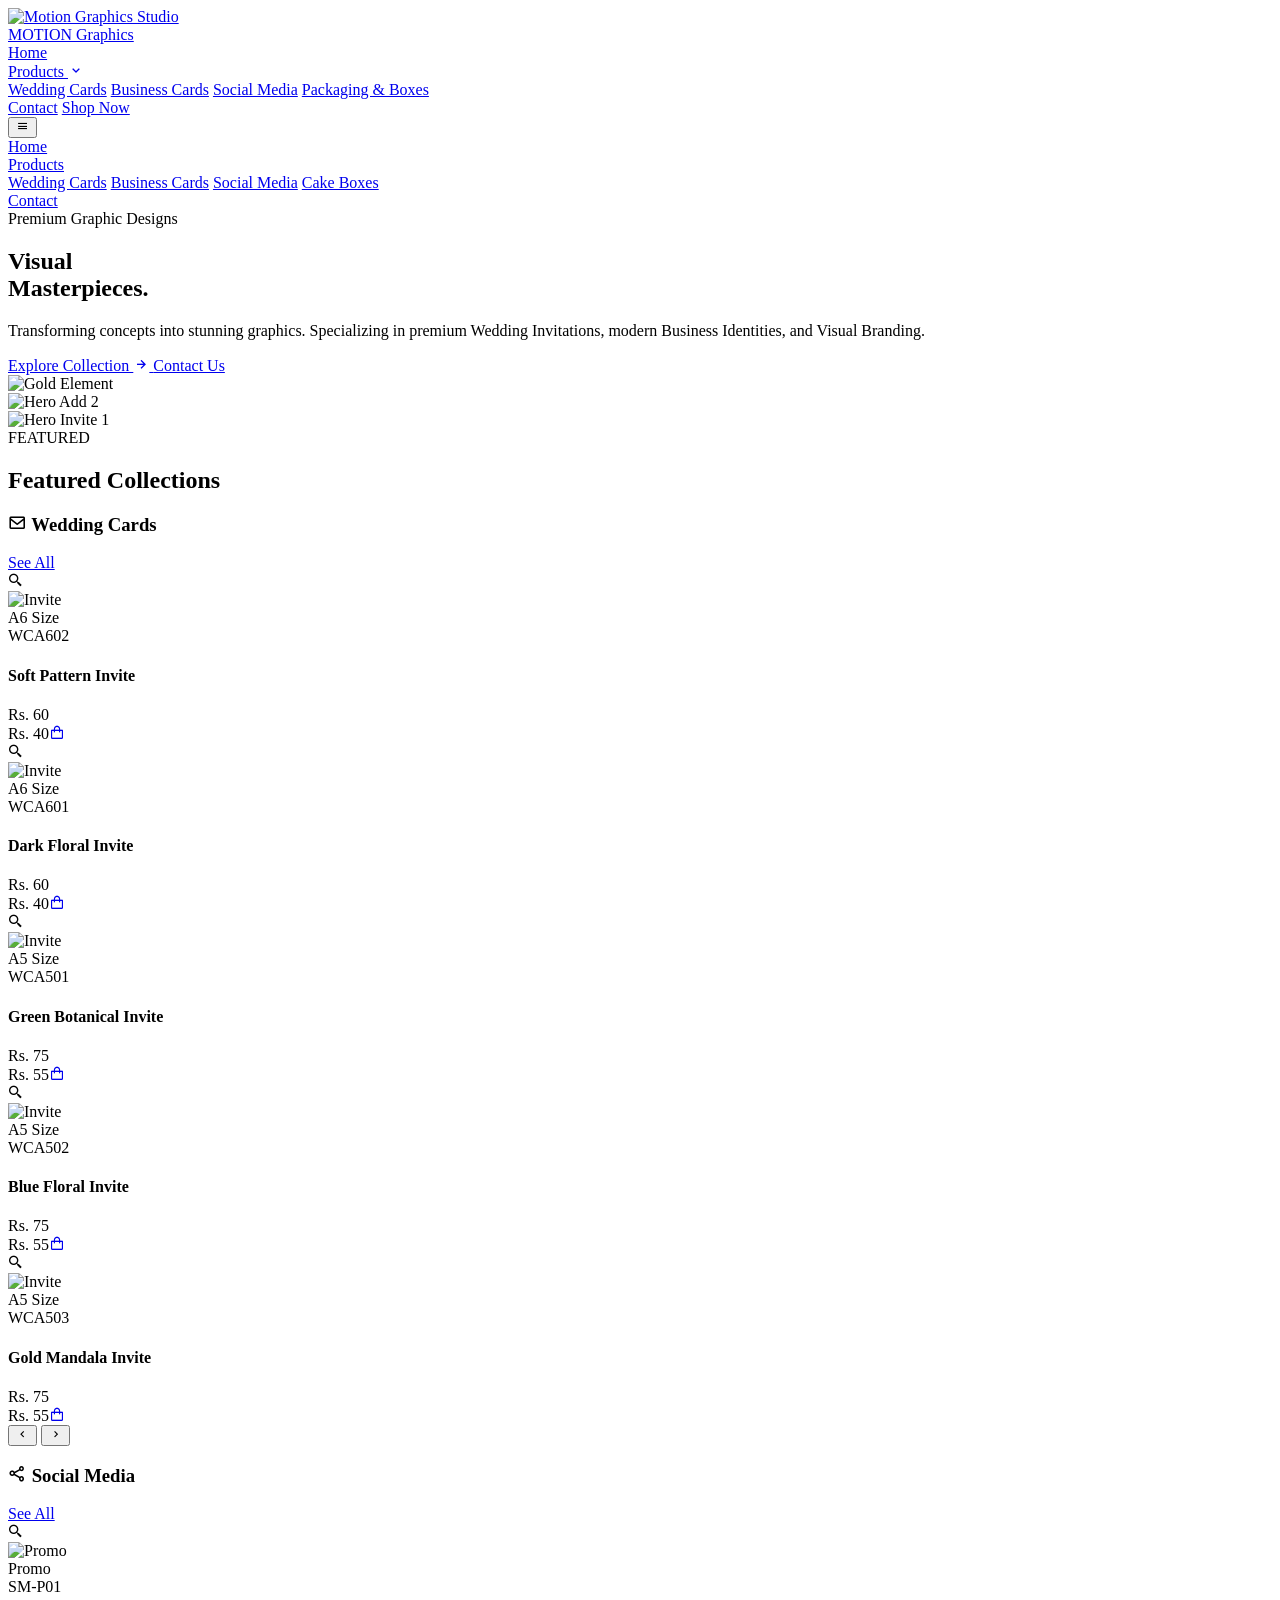
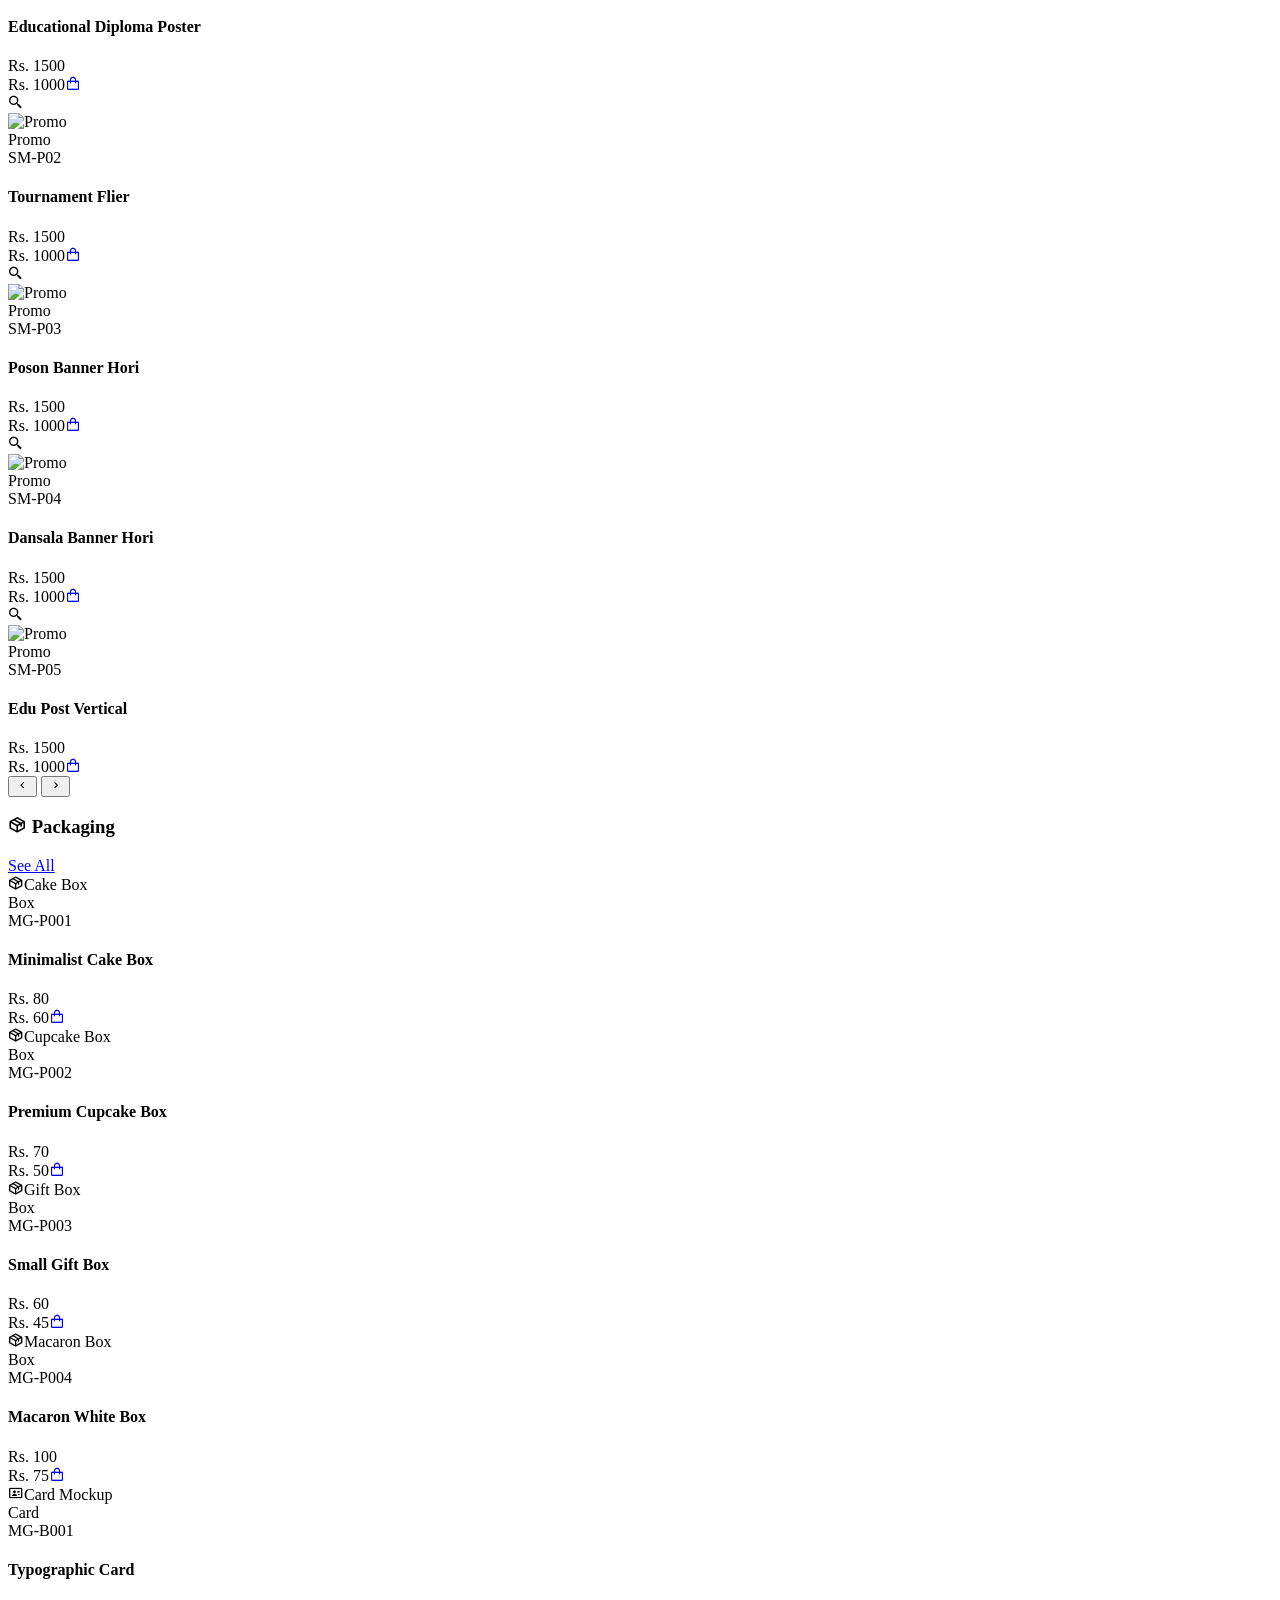
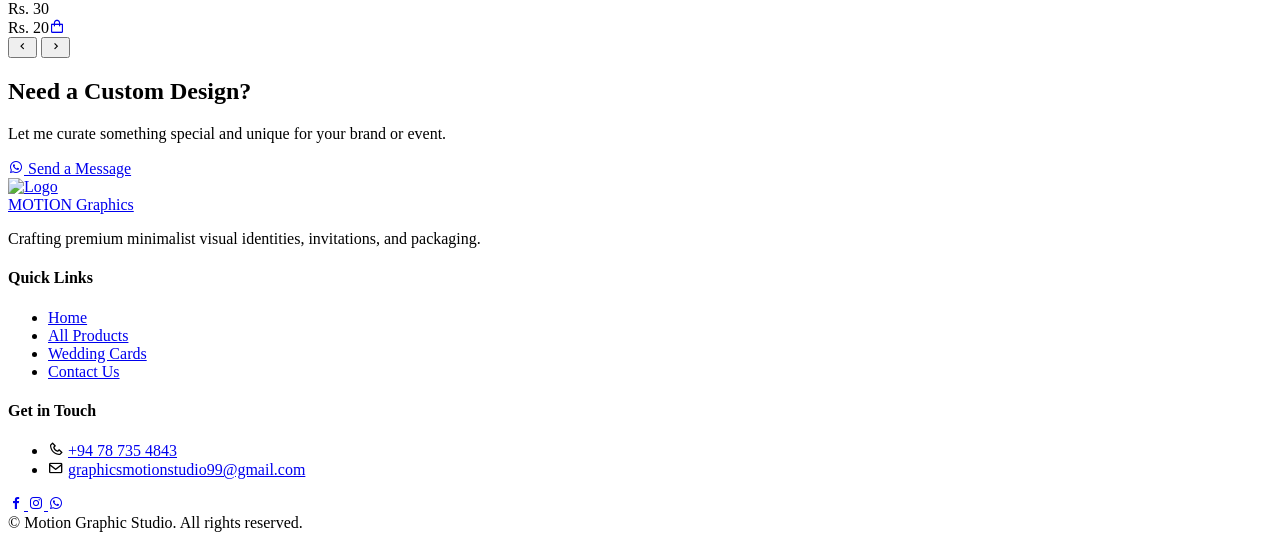
==== index.html @ 63d10a30 "Add files via upload" ====
<!DOCTYPE html>
<html lang="en">

<head>
    <meta charset="UTF-8">
    <meta name="viewport" content="width=device-width, initial-scale=1.0">
    <title>Motion Graphic Studio | Minimalist Design Portfolio</title>
    <meta name="description" content="Minimalist Graphic Design Portfolio featuring Wedding Invitations & Products.">

    <!-- Tailwind CSS -->
    <script src="https://cdn.tailwindcss.com"></script>

    <!-- Boxicons for modern icons -->
    <link href='https://unpkg.com/boxicons@2.1.4/css/boxicons.min.css' rel='stylesheet'>

    <!-- Custom CSS -->
    <link rel="stylesheet" href="assets/css/style.css">

    <!-- Tailwind Config Customization -->
    <script>
        tailwind.config = {
            theme: {
                extend: {
                    colors: {
                        brand: {
                            accent: '#7dd329',
                            dark: '#0f172a',
                        }
                    }
                }
            }
        }
    </script>
</head>

<body
    class="bg-gradient-to-br from-blue-50/50 via-slate-50 to-indigo-100/40 flex flex-col min-h-screen relative overflow-x-hidden">
    <!-- Soft Background Overlay -->
    <div class="fixed inset-0 bg-soft-gradient -z-10 w-full h-full pointer-events-none"></div>

    <!-- Navigation -->
    <nav id="main-nav"
        class="fixed w-full top-0 z-50 transition-all duration-300 bg-transparent py-4 text-slate-900 border-b border-transparent">
        <div class="max-w-7xl mx-auto px-4 sm:px-6 lg:px-8">
            <div class="flex justify-between items-center h-16">
                <!-- Logo -->
                <div class="flex-shrink-0 flex items-center">
                    <a href="index.html" class="flex items-center gap-3">
                        <img src="assets/img/logo.png" alt="Motion Graphics Studio" class="h-12 object-contain">
                        <div class="flex flex-col">
                            <span
                                class="font-['Playfair_Display'] font-black italic text-[22px] leading-none tracking-wide text-slate-900">MOTION</span>
                            <span
                                class="font-sans text-[10px] text-brand-accent font-bold tracking-[0.3em] uppercase mt-[4px]">Graphics</span>
                        </div>
                    </a>
                </div>

                <!-- Desktop Menu -->
                <div class="hidden md:flex space-x-10 items-center h-full">
                    <a href="index.html"
                        class="text-brand-accent font-medium pb-1 border-b-2 border-brand-accent h-full flex items-center">Home</a>

                    <!-- Dropdown Nav -->
                    <div class="nav-item group relative h-full flex items-center cursor-pointer">
                        <a href="products.html"
                            class="text-slate-600 hover:text-brand-accent transition-colors flex items-center gap-1 font-medium">
                            Products <i class='bx bx-chevron-down text-lg'></i>
                        </a>
                        <div
                            class="dropdown-menu absolute top-full mt-0 left-0 w-56 bg-white rounded-xl shadow-xl border border-slate-100 flex flex-col p-2 z-[60]">
                            <a href="products.html?filter=wedding"
                                class="px-4 py-2.5 text-sm text-slate-600 hover:bg-slate-50 hover:text-brand-accent rounded-lg transition-colors font-medium">Wedding
                                Cards</a>
                            <a href="products.html?filter=business"
                                class="px-4 py-2.5 text-sm text-slate-600 hover:bg-slate-50 hover:text-brand-accent rounded-lg transition-colors font-medium">Business
                                Cards</a>
                            <a href="products.html?filter=social"
                                class="px-4 py-2.5 text-sm text-slate-600 hover:bg-slate-50 hover:text-brand-accent rounded-lg transition-colors font-medium">Social
                                Media</a>
                            <a href="products.html?filter=packaging"
                                class="px-4 py-2.5 text-sm text-slate-600 hover:bg-slate-50 hover:text-brand-accent rounded-lg transition-colors font-medium">Packaging
                                & Boxes</a>
                        </div>
                    </div>

                    <a href="contact.html"
                        class="text-slate-600 hover:text-brand-accent transition-colors font-medium">Contact</a>
                    <a href="products.html"
                        class="btn-primary px-6 py-2 rounded-full font-bold text-sm shadow-sm text-white border border-brand-accent hover:border-transparent">
                        Shop Now
                    </a>
                </div>

                <!-- Mobile Menu Button -->
                <div class="md:hidden flex items-center">
                    <button id="mobile-menu-btn" class="text-slate-800 focus:outline-none p-2">
                        <i class='bx bx-menu text-3xl'></i>
                    </button>
                </div>
            </div>
        </div>

        <!-- Mobile Menu Panel -->
        <div id="mobile-menu"
            class="hidden md:hidden bg-white border-b border-slate-100 absolute w-full left-0 z-40 shadow-lg mt-2">
            <div class="px-4 py-6 space-y-4 text-center">
                <a href="index.html" class="block text-brand-accent font-medium text-lg">Home</a>
                <div class="text-center">
                    <a href="products.html"
                        class="block text-slate-600 hover:text-brand-accent text-lg transition-colors mb-2 font-medium">Products</a>
                    <div class="flex flex-col bg-slate-50 py-2 rounded-lg border border-slate-100">
                        <a href="products.html?filter=wedding"
                            class="py-2 text-slate-500 hover:text-brand-accent text-sm">Wedding Cards</a>
                        <a href="products.html?filter=business"
                            class="py-2 text-slate-500 hover:text-brand-accent text-sm">Business Cards</a>
                        <a href="products.html?filter=social"
                            class="py-2 text-slate-500 hover:text-brand-accent text-sm">Social Media</a>
                        <a href="products.html?filter=packaging"
                            class="py-2 text-slate-500 hover:text-brand-accent text-sm">Cake Boxes</a>
                    </div>
                </div>
                <a href="contact.html"
                    class="block text-slate-600 hover:text-brand-accent text-lg transition-colors font-medium">Contact</a>
            </div>
        </div>
    </nav>

    <!-- Hero Section -->
    <section class="pt-32 pb-24 relative overflow-hidden flex-grow">
        <div class="max-w-7xl mx-auto px-4 sm:px-6 lg:px-8">
            <div class="grid lg:grid-cols-2 gap-16 items-center">
                <!-- Text Content -->
                <div class="text-center lg:text-left z-10 pt-10">
                    <div
                        class="inline-flex items-center gap-2 px-4 py-2 rounded-full bg-white border border-slate-200 text-sm font-medium text-slate-600 mb-8 shadow-sm">
                        <span class="w-2 h-2 rounded-full bg-brand-accent animate-pulse"></span>
                        Premium Graphic Designs
                    </div>
                    <h1
                        class="font-['Playfair_Display'] text-5xl md:text-6xl lg:text-7xl font-black italic tracking-tight mb-6 leading-tight text-slate-900">
                        Visual <br>
                        <span
                            class="text-brand-accent not-italic font-sans font-black tracking-normal">Masterpieces.</span>
                    </h1>
                    <p class="text-lg text-slate-500 mb-10 max-w-lg mx-auto lg:mx-0 leading-relaxed font-medium">
                        Transforming concepts into stunning graphics. Specializing in premium Wedding Invitations,
                        modern Business Identities, and Visual Branding.
                    </p>
                    <div class="flex flex-col sm:flex-row gap-4 justify-center lg:justify-start">
                        <a href="products.html"
                            class="btn-primary px-8 py-4 rounded-full font-bold flex items-center justify-center gap-2 shadow-lg z-20">
                            Explore Collection <i class='bx bx-right-arrow-alt text-xl'></i>
                        </a>
                        <a href="contact.html"
                            class="px-8 py-4 rounded-full bg-white border border-slate-200 text-slate-700 font-bold hover:bg-slate-50 transition-all flex items-center justify-center gap-2 text-sm shadow-sm z-20">
                            Contact Us
                        </a>
                    </div>
                </div>

                <!-- Hero Image Layout (Sleek Red-Forward Floating Style) -->
                <div
                    class="relative w-full aspect-square md:aspect-video lg:aspect-square flex items-center justify-center z-0 perspective-1000">

                    <!-- Floating Image Background 1 -->
                    <div
                        class="absolute left-0 bottom-10 w-2/5 md:w-[45%] z-10 transition-transform duration-700 hover:-translate-x-4 hover:scale-105 group/hero shadow-xl rounded-2xl transform object-contain rotate-[-5deg]">
                        <img src="assets/img/hero-3.png" alt="Gold Element"
                            class="w-full h-auto object-contain rounded-2xl opacity-90 border-4 border-white">
                    </div>

                    <!-- Floating Image Background 2 -->
                    <div
                        class="absolute right-0 top-10 w-[45%] z-20 transition-transform duration-700 hover:translate-x-4 hover:scale-105 group/hero shadow-2xl rounded-2xl transform object-contain rotate-[5deg]">
                        <img src="assets/img/hero-2.png" alt="Hero Add 2"
                            class="w-full h-auto object-contain rounded-2xl opacity-95 border-4 border-white">
                    </div>

                    <!-- Floating OVERLAY (The Red Card) -->
                    <div
                        class="absolute right-[15%] bottom-[15%] w-[60%] sm:w-[50%] md:w-[55%] z-30 transition-transform duration-700 hover:-translate-y-6 hover:scale-110 group/hero shadow-2xl rounded-3xl transform object-contain">
                        <img src="assets/img/hero-1.png" alt="Hero Invite 1"
                            class="w-full h-auto object-contain drop-shadow-[0_30px_50px_rgba(0,0,0,0.3)] rounded-3xl border border-white">
                        <div
                            class="absolute -top-4 -right-4 bg-brand-accent text-white font-black text-xs px-3 py-1 rounded-full shadow-lg transform rotate-12">
                            FEATURED</div>
                    </div>

                </div>
            </div>
        </div>
    </section>

    <!-- Categories Header -->
    <section class="pt-24 pb-4 bg-white/70 backdrop-blur-md border-t border-slate-100 relative z-10">
        <div class="max-w-7xl mx-auto px-4 sm:px-6 lg:px-8 text-center">
            <h2 class="text-3xl md:text-4xl font-bold mb-4 font-['Playfair_Display'] italic text-slate-900">Featured
                Collections</h2>
            <div class="w-16 h-1 bg-brand-accent mx-auto mb-4 rounded-full"></div>
        </div>
    </section>

    <!-- Category 1: Wedding Cards -->
    <section class="py-6 bg-white/70 relative z-10">
        <div class="max-w-[100rem] mx-auto px-4 sm:px-6 lg:px-8">
            <div class="flex items-center justify-between mb-4 border-b border-slate-100 pb-2">
                <h3 class="text-xl md:text-2xl font-bold text-slate-900 uppercase tracking-widest"><i
                        class='bx bx-envelope text-brand-accent'></i> Wedding Cards</h3>
                <a href="products.html?filter=wedding"
                    class="text-sm font-bold text-brand-accent hover:text-slate-900 transition-colors">See All</a>
            </div>
            <div class="relative group/slider">
                <div class="flex overflow-x-auto gap-4 md:gap-6 pb-6 snap-x snap-mandatory custom-scrollbar"
                    id="slider-wedding">
                    <!-- Cards -->
                    <div
                        class="min-w-[14rem] w-[14rem] sm:min-w-[16rem] snap-start bg-white rounded-xl overflow-hidden card-hover border border-slate-100 flex flex-col group shadow-sm relative">
                        <div class="relative aspect-[4/5] overflow-hidden product-image-container bg-slate-50/50">
                            <div
                                class="absolute inset-0 bg-slate-900/10 opacity-0 group-hover:opacity-100 transition-opacity z-10 flex items-center justify-center cursor-zoom-in">
                                <div
                                    class="w-10 h-10 bg-white/90 backdrop-blur rounded-full flex items-center justify-center text-slate-900 shadow-lg scale-50 group-hover:scale-100 transition-all pointer-events-none">
                                    <i class='bx bx-search-alt-2'></i>
                                </div>
                            </div><img src="assets/img/wca601.jpg" alt="Invite"
                                class="w-full h-full object-contain p-2 relative z-0">
                            <div
                                class="absolute top-2 left-2 bg-white/95 text-[10px] font-bold px-2 py-0.5 rounded-full shadow-sm z-20 pointer-events-none">
                                A6 Size</div>
                        </div>
                        <div class="p-4 flex flex-col flex-grow">
                            <div class="text-[9px] text-slate-400 mb-1 font-bold tracking-wider uppercase">WCA602</div>
                            <h4 class="text-sm font-bold text-slate-900 mb-1 leading-tight line-clamp-2">Soft Pattern
                                Invite</h4>
                            <div class="mt-auto pt-3 border-t border-slate-50 relative"><span
                                    class="text-slate-400 font-bold text-[10px] line-through">Rs. 60</span><br><span
                                    class="text-brand-accent font-black text-lg">Rs. 40</span><a
                                    href="https://wa.me/94787354843" target="_blank"
                                    class="absolute right-0 bottom-0 w-8 h-8 rounded-full border border-slate-200 bg-white flex items-center justify-center text-slate-600 hover:bg-brand-accent hover:text-white"
                                    title="Buy Now"><i class='bx bx-shopping-bag'></i></a></div>
                        </div>
                    </div>
                    <div
                        class="min-w-[14rem] w-[14rem] sm:min-w-[16rem] snap-start bg-white rounded-xl overflow-hidden card-hover border border-slate-100 flex flex-col group shadow-sm relative">
                        <div class="relative aspect-[4/5] overflow-hidden product-image-container bg-slate-50/50">
                            <div
                                class="absolute inset-0 bg-slate-900/10 opacity-0 group-hover:opacity-100 transition-opacity z-10 flex items-center justify-center cursor-zoom-in">
                                <div
                                    class="w-10 h-10 bg-white/90 backdrop-blur rounded-full flex items-center justify-center text-slate-900 shadow-lg scale-50 group-hover:scale-100 transition-all pointer-events-none">
                                    <i class='bx bx-search-alt-2'></i>
                                </div>
                            </div><img src="assets/img/wca602_new.jpg" alt="Invite"
                                class="w-full h-full object-contain p-2 relative z-0">
                            <div
                                class="absolute top-2 left-2 bg-white/95 text-[10px] font-bold px-2 py-0.5 rounded-full shadow-sm z-20 pointer-events-none">
                                A6 Size</div>
                        </div>
                        <div class="p-4 flex flex-col flex-grow">
                            <div class="text-[9px] text-slate-400 mb-1 font-bold tracking-wider uppercase">WCA601</div>
                            <h4 class="text-sm font-bold text-slate-900 mb-1 leading-tight line-clamp-2">Dark Floral
                                Invite</h4>
                            <div class="mt-auto pt-3 border-t border-slate-50 relative"><span
                                    class="text-slate-400 font-bold text-[10px] line-through">Rs. 60</span><br><span
                                    class="text-brand-accent font-black text-lg">Rs. 40</span><a
                                    href="https://wa.me/94787354843" target="_blank"
                                    class="absolute right-0 bottom-0 w-8 h-8 rounded-full border border-slate-200 bg-white flex items-center justify-center text-slate-600 hover:bg-brand-accent hover:text-white"
                                    title="Buy Now"><i class='bx bx-shopping-bag'></i></a></div>
                        </div>
                    </div>
                    <div
                        class="min-w-[14rem] w-[14rem] sm:min-w-[16rem] snap-start bg-white rounded-xl overflow-hidden card-hover border border-slate-100 flex flex-col group shadow-sm relative">
                        <div class="relative aspect-[4/5] overflow-hidden product-image-container bg-slate-50/50">
                            <div
                                class="absolute inset-0 bg-slate-900/10 opacity-0 group-hover:opacity-100 transition-opacity z-10 flex items-center justify-center cursor-zoom-in">
                                <div
                                    class="w-10 h-10 bg-white/90 backdrop-blur rounded-full flex items-center justify-center text-slate-900 shadow-lg scale-50 group-hover:scale-100 transition-all pointer-events-none">
                                    <i class='bx bx-search-alt-2'></i>
                                </div>
                            </div><img src="assets/img/wca501.jpg" alt="Invite"
                                class="w-full h-full object-contain p-2 relative z-0">
                            <div
                                class="absolute top-2 left-2 bg-white/95 text-[10px] font-bold px-2 py-0.5 rounded-full shadow-sm z-20 pointer-events-none">
                                A5 Size</div>
                        </div>
                        <div class="p-4 flex flex-col flex-grow">
                            <div class="text-[9px] text-slate-400 mb-1 font-bold tracking-wider uppercase">WCA501</div>
                            <h4 class="text-sm font-bold text-slate-900 mb-1 leading-tight line-clamp-2">Green Botanical
                                Invite</h4>
                            <div class="mt-auto pt-3 border-t border-slate-50 relative"><span
                                    class="text-slate-400 font-bold text-[10px] line-through">Rs. 75</span><br><span
                                    class="text-brand-accent font-black text-lg">Rs. 55</span><a
                                    href="https://wa.me/94787354843" target="_blank"
                                    class="absolute right-0 bottom-0 w-8 h-8 rounded-full border border-slate-200 bg-white flex items-center justify-center text-slate-600 hover:bg-brand-accent hover:text-white"
                                    title="Buy Now"><i class='bx bx-shopping-bag'></i></a></div>
                        </div>
                    </div>
                    <div
                        class="min-w-[14rem] w-[14rem] sm:min-w-[16rem] snap-start bg-white rounded-xl overflow-hidden card-hover border border-slate-100 flex flex-col group shadow-sm relative">
                        <div class="relative aspect-[4/5] overflow-hidden product-image-container bg-slate-50/50">
                            <div
                                class="absolute inset-0 bg-slate-900/10 opacity-0 group-hover:opacity-100 transition-opacity z-10 flex items-center justify-center cursor-zoom-in">
                                <div
                                    class="w-10 h-10 bg-white/90 backdrop-blur rounded-full flex items-center justify-center text-slate-900 shadow-lg scale-50 group-hover:scale-100 transition-all pointer-events-none">
                                    <i class='bx bx-search-alt-2'></i>
                                </div>
                            </div><img src="assets/img/wca502.jpg" alt="Invite"
                                class="w-full h-full object-contain p-2 relative z-0">
                            <div
                                class="absolute top-2 left-2 bg-white/95 text-[10px] font-bold px-2 py-0.5 rounded-full shadow-sm z-20 pointer-events-none">
                                A5 Size</div>
                        </div>
                        <div class="p-4 flex flex-col flex-grow">
                            <div class="text-[9px] text-slate-400 mb-1 font-bold tracking-wider uppercase">WCA502</div>
                            <h4 class="text-sm font-bold text-slate-900 mb-1 leading-tight line-clamp-2">Blue Floral
                                Invite</h4>
                            <div class="mt-auto pt-3 border-t border-slate-50 relative"><span
                                    class="text-slate-400 font-bold text-[10px] line-through">Rs. 75</span><br><span
                                    class="text-brand-accent font-black text-lg">Rs. 55</span><a
                                    href="https://wa.me/94787354843" target="_blank"
                                    class="absolute right-0 bottom-0 w-8 h-8 rounded-full border border-slate-200 bg-white flex items-center justify-center text-slate-600 hover:bg-brand-accent hover:text-white"
                                    title="Buy Now"><i class='bx bx-shopping-bag'></i></a></div>
                        </div>
                    </div>
                    <div
                        class="min-w-[14rem] w-[14rem] sm:min-w-[16rem] snap-start bg-white rounded-xl overflow-hidden card-hover border border-slate-100 flex flex-col group shadow-sm relative">
                        <div class="relative aspect-[4/5] overflow-hidden product-image-container bg-slate-50/50">
                            <div
                                class="absolute inset-0 bg-slate-900/10 opacity-0 group-hover:opacity-100 transition-opacity z-10 flex items-center justify-center cursor-zoom-in">
                                <div
                                    class="w-10 h-10 bg-white/90 backdrop-blur rounded-full flex items-center justify-center text-slate-900 shadow-lg scale-50 group-hover:scale-100 transition-all pointer-events-none">
                                    <i class='bx bx-search-alt-2'></i>
                                </div>
                            </div><img src="assets/img/wca503.jpg" alt="Invite"
                                class="w-full h-full object-contain p-2 relative z-0">
                            <div
                                class="absolute top-2 left-2 bg-white/95 text-[10px] font-bold px-2 py-0.5 rounded-full shadow-sm z-20 pointer-events-none">
                                A5 Size</div>
                        </div>
                        <div class="p-4 flex flex-col flex-grow">
                            <div class="text-[9px] text-slate-400 mb-1 font-bold tracking-wider uppercase">WCA503</div>
                            <h4 class="text-sm font-bold text-slate-900 mb-1 leading-tight line-clamp-2">Gold Mandala
                                Invite</h4>
                            <div class="mt-auto pt-3 border-t border-slate-50 relative"><span
                                    class="text-slate-400 font-bold text-[10px] line-through">Rs. 75</span><br><span
                                    class="text-brand-accent font-black text-lg">Rs. 55</span><a
                                    href="https://wa.me/94787354843" target="_blank"
                                    class="absolute right-0 bottom-0 w-8 h-8 rounded-full border border-slate-200 bg-white flex items-center justify-center text-slate-600 hover:bg-brand-accent hover:text-white"
                                    title="Buy Now"><i class='bx bx-shopping-bag'></i></a></div>
                        </div>
                    </div>
                </div>
                <!-- Controls -->
                <button
                    class="slide-prev absolute left-0 top-1/2 -translate-y-1/2 -translate-x-1/4 w-12 h-12 bg-white rounded-full shadow-lg flex items-center justify-center text-slate-900 hover:bg-brand-accent hover:text-white transition-all z-20 opacity-0 group-hover/slider:opacity-100 hidden sm:flex border border-slate-100"><i
                        class='bx bx-chevron-left text-3xl'></i></button>
                <button
                    class="slide-next absolute right-0 top-1/2 -translate-y-1/2 translate-x-1/4 w-12 h-12 bg-white rounded-full shadow-lg flex items-center justify-center text-slate-900 hover:bg-brand-accent hover:text-white transition-all z-20 opacity-0 group-hover/slider:opacity-100 hidden sm:flex border border-slate-100"><i
                        class='bx bx-chevron-right text-3xl'></i></button>
            </div>
        </div>
    </section>

    <!-- Category 2: Social Media -->
    <section class="py-6 bg-slate-50 relative z-10 border-y border-slate-100">
        <div class="max-w-[100rem] mx-auto px-4 sm:px-6 lg:px-8">
            <div class="flex items-center justify-between mb-4 border-b border-slate-200 pb-2">
                <h3 class="text-xl md:text-2xl font-bold text-slate-900 uppercase tracking-widest"><i
                        class='bx bx-share-alt text-brand-accent'></i> Social Media</h3>
                <a href="products.html?filter=social"
                    class="text-sm font-bold text-brand-accent hover:text-slate-900 transition-colors">See All</a>
            </div>
            <div class="relative group/slider">
                <div class="flex overflow-x-auto gap-4 md:gap-6 pb-6 snap-x snap-mandatory custom-scrollbar"
                    id="slider-social">
                    <div
                        class="min-w-[14rem] w-[14rem] sm:min-w-[16rem] snap-start bg-white rounded-xl overflow-hidden card-hover border border-slate-100 flex flex-col group shadow-sm relative">
                        <div class="relative aspect-[4/5] overflow-hidden product-image-container bg-slate-50/50">
                            <div
                                class="absolute inset-0 bg-slate-900/10 opacity-0 group-hover:opacity-100 transition-opacity z-10 flex items-center justify-center cursor-zoom-in">
                                <div
                                    class="w-10 h-10 bg-white/90 backdrop-blur rounded-full flex items-center justify-center text-slate-900 shadow-lg scale-50 group-hover:scale-100 transition-all pointer-events-none">
                                    <i class='bx bx-search-alt-2'></i>
                                </div>
                            </div><img src="assets/img/sm1.jpg" alt="Promo"
                                class="w-full h-full object-contain p-2 relative z-0">
                            <div
                                class="absolute top-2 left-2 bg-white/95 text-[10px] font-bold px-2 py-0.5 rounded-full shadow-sm z-20 pointer-events-none">
                                Promo</div>
                        </div>
                        <div class="p-4 flex flex-col flex-grow">
                            <div class="text-[9px] text-slate-400 mb-1 font-bold tracking-wider uppercase">SM-P01</div>
                            <h4 class="text-sm font-bold text-slate-900 mb-1 leading-tight line-clamp-2">Educational
                                Diploma Poster</h4>
                            <div class="mt-auto pt-3 border-t border-slate-50 relative"><span
                                    class="text-slate-400 font-bold text-[10px] line-through">Rs. 1500</span><br><span
                                    class="text-brand-accent font-black text-lg">Rs. 1000</span><a
                                    href="https://wa.me/94787354843" target="_blank"
                                    class="absolute right-0 bottom-0 w-8 h-8 rounded-full border border-slate-200 bg-white flex items-center justify-center text-slate-600 hover:bg-brand-accent hover:text-white"
                                    title="Buy Now"><i class='bx bx-shopping-bag'></i></a></div>
                        </div>
                    </div>
                    <div
                        class="min-w-[14rem] w-[14rem] sm:min-w-[16rem] snap-start bg-white rounded-xl overflow-hidden card-hover border border-slate-100 flex flex-col group shadow-sm relative">
                        <div class="relative aspect-[4/5] overflow-hidden product-image-container bg-slate-50/50">
                            <div
                                class="absolute inset-0 bg-slate-900/10 opacity-0 group-hover:opacity-100 transition-opacity z-10 flex items-center justify-center cursor-zoom-in">
                                <div
                                    class="w-10 h-10 bg-white/90 backdrop-blur rounded-full flex items-center justify-center text-slate-900 shadow-lg scale-50 group-hover:scale-100 transition-all pointer-events-none">
                                    <i class='bx bx-search-alt-2'></i>
                                </div>
                            </div><img src="assets/img/sm2.png" alt="Promo"
                                class="w-full h-full object-contain p-2 relative z-0">
                            <div
                                class="absolute top-2 left-2 bg-white/95 text-[10px] font-bold px-2 py-0.5 rounded-full shadow-sm z-20 pointer-events-none">
                                Promo</div>
                        </div>
                        <div class="p-4 flex flex-col flex-grow">
                            <div class="text-[9px] text-slate-400 mb-1 font-bold tracking-wider uppercase">SM-P02</div>
                            <h4 class="text-sm font-bold text-slate-900 mb-1 leading-tight line-clamp-2">Tournament
                                Flier</h4>
                            <div class="mt-auto pt-3 border-t border-slate-50 relative"><span
                                    class="text-slate-400 font-bold text-[10px] line-through">Rs. 1500</span><br><span
                                    class="text-brand-accent font-black text-lg">Rs. 1000</span><a
                                    href="https://wa.me/94787354843" target="_blank"
                                    class="absolute right-0 bottom-0 w-8 h-8 rounded-full border border-slate-200 bg-white flex items-center justify-center text-slate-600 hover:bg-brand-accent hover:text-white"
                                    title="Buy Now"><i class='bx bx-shopping-bag'></i></a></div>
                        </div>
                    </div>
                    <div
                        class="min-w-[14rem] w-[14rem] sm:min-w-[16rem] snap-start bg-white rounded-xl overflow-hidden card-hover border border-slate-100 flex flex-col group shadow-sm relative">
                        <div class="relative aspect-[4/5] overflow-hidden product-image-container bg-slate-50/50">
                            <div
                                class="absolute inset-0 bg-slate-900/10 opacity-0 group-hover:opacity-100 transition-opacity z-10 flex items-center justify-center cursor-zoom-in">
                                <div
                                    class="w-10 h-10 bg-white/90 backdrop-blur rounded-full flex items-center justify-center text-slate-900 shadow-lg scale-50 group-hover:scale-100 transition-all pointer-events-none">
                                    <i class='bx bx-search-alt-2'></i>
                                </div>
                            </div><img src="assets/img/sm3.jpg" alt="Promo"
                                class="w-full h-full object-contain p-2 relative z-0">
                            <div
                                class="absolute top-2 left-2 bg-white/95 text-[10px] font-bold px-2 py-0.5 rounded-full shadow-sm z-20 pointer-events-none">
                                Promo</div>
                        </div>
                        <div class="p-4 flex flex-col flex-grow">
                            <div class="text-[9px] text-slate-400 mb-1 font-bold tracking-wider uppercase">SM-P03</div>
                            <h4 class="text-sm font-bold text-slate-900 mb-1 leading-tight line-clamp-2">Poson Banner
                                Hori</h4>
                            <div class="mt-auto pt-3 border-t border-slate-50 relative"><span
                                    class="text-slate-400 font-bold text-[10px] line-through">Rs. 1500</span><br><span
                                    class="text-brand-accent font-black text-lg">Rs. 1000</span><a
                                    href="https://wa.me/94787354843" target="_blank"
                                    class="absolute right-0 bottom-0 w-8 h-8 rounded-full border border-slate-200 bg-white flex items-center justify-center text-slate-600 hover:bg-brand-accent hover:text-white"
                                    title="Buy Now"><i class='bx bx-shopping-bag'></i></a></div>
                        </div>
                    </div>
                    <div
                        class="min-w-[14rem] w-[14rem] sm:min-w-[16rem] snap-start bg-white rounded-xl overflow-hidden card-hover border border-slate-100 flex flex-col group shadow-sm relative">
                        <div class="relative aspect-[4/5] overflow-hidden product-image-container bg-slate-50/50">
                            <div
                                class="absolute inset-0 bg-slate-900/10 opacity-0 group-hover:opacity-100 transition-opacity z-10 flex items-center justify-center cursor-zoom-in">
                                <div
                                    class="w-10 h-10 bg-white/90 backdrop-blur rounded-full flex items-center justify-center text-slate-900 shadow-lg scale-50 group-hover:scale-100 transition-all pointer-events-none">
                                    <i class='bx bx-search-alt-2'></i>
                                </div>
                            </div><img src="assets/img/sm4.jpg" alt="Promo"
                                class="w-full h-full object-contain p-2 relative z-0">
                            <div
                                class="absolute top-2 left-2 bg-white/95 text-[10px] font-bold px-2 py-0.5 rounded-full shadow-sm z-20 pointer-events-none">
                                Promo</div>
                        </div>
                        <div class="p-4 flex flex-col flex-grow">
                            <div class="text-[9px] text-slate-400 mb-1 font-bold tracking-wider uppercase">SM-P04</div>
                            <h4 class="text-sm font-bold text-slate-900 mb-1 leading-tight line-clamp-2">Dansala Banner
                                Hori</h4>
                            <div class="mt-auto pt-3 border-t border-slate-50 relative"><span
                                    class="text-slate-400 font-bold text-[10px] line-through">Rs. 1500</span><br><span
                                    class="text-brand-accent font-black text-lg">Rs. 1000</span><a
                                    href="https://wa.me/94787354843" target="_blank"
                                    class="absolute right-0 bottom-0 w-8 h-8 rounded-full border border-slate-200 bg-white flex items-center justify-center text-slate-600 hover:bg-brand-accent hover:text-white"
                                    title="Buy Now"><i class='bx bx-shopping-bag'></i></a></div>
                        </div>
                    </div>
                    <div
                        class="min-w-[14rem] w-[14rem] sm:min-w-[16rem] snap-start bg-white rounded-xl overflow-hidden card-hover border border-slate-100 flex flex-col group shadow-sm relative">
                        <div class="relative aspect-[4/5] overflow-hidden product-image-container bg-slate-50/50">
                            <div
                                class="absolute inset-0 bg-slate-900/10 opacity-0 group-hover:opacity-100 transition-opacity z-10 flex items-center justify-center cursor-zoom-in">
                                <div
                                    class="w-10 h-10 bg-white/90 backdrop-blur rounded-full flex items-center justify-center text-slate-900 shadow-lg scale-50 group-hover:scale-100 transition-all pointer-events-none">
                                    <i class='bx bx-search-alt-2'></i>
                                </div>
                            </div><img src="assets/img/sm5.jpg" alt="Promo"
                                class="w-full h-full object-contain p-2 relative z-0">
                            <div
                                class="absolute top-2 left-2 bg-white/95 text-[10px] font-bold px-2 py-0.5 rounded-full shadow-sm z-20 pointer-events-none">
                                Promo</div>
                        </div>
                        <div class="p-4 flex flex-col flex-grow">
                            <div class="text-[9px] text-slate-400 mb-1 font-bold tracking-wider uppercase">SM-P05</div>
                            <h4 class="text-sm font-bold text-slate-900 mb-1 leading-tight line-clamp-2">Edu Post
                                Vertical</h4>
                            <div class="mt-auto pt-3 border-t border-slate-50 relative"><span
                                    class="text-slate-400 font-bold text-[10px] line-through">Rs. 1500</span><br><span
                                    class="text-brand-accent font-black text-lg">Rs. 1000</span><a
                                    href="https://wa.me/94787354843" target="_blank"
                                    class="absolute right-0 bottom-0 w-8 h-8 rounded-full border border-slate-200 bg-white flex items-center justify-center text-slate-600 hover:bg-brand-accent hover:text-white"
                                    title="Buy Now"><i class='bx bx-shopping-bag'></i></a></div>
                        </div>
                    </div>
                </div>
                <!-- Controls -->
                <button
                    class="slide-prev absolute left-0 top-1/2 -translate-y-1/2 -translate-x-1/4 w-12 h-12 bg-white rounded-full shadow-lg flex items-center justify-center text-slate-900 hover:bg-brand-accent hover:text-white transition-all z-20 opacity-0 group-hover/slider:opacity-100 hidden sm:flex border border-slate-100"><i
                        class='bx bx-chevron-left text-3xl'></i></button>
                <button
                    class="slide-next absolute right-0 top-1/2 -translate-y-1/2 translate-x-1/4 w-12 h-12 bg-white rounded-full shadow-lg flex items-center justify-center text-slate-900 hover:bg-brand-accent hover:text-white transition-all z-20 opacity-0 group-hover/slider:opacity-100 hidden sm:flex border border-slate-100"><i
                        class='bx bx-chevron-right text-3xl'></i></button>
            </div>
        </div>
    </section>

    <!-- Category 3: Packaging -->
    <section class="py-6 bg-white/70 relative z-10 border-b border-slate-100 mb-8">
        <div class="max-w-[100rem] mx-auto px-4 sm:px-6 lg:px-8">
            <div class="flex items-center justify-between mb-4 border-b border-slate-100 pb-2">
                <h3 class="text-xl md:text-2xl font-bold text-slate-900 uppercase tracking-widest"><i
                        class='bx bx-package text-brand-accent'></i> Packaging</h3>
                <a href="products.html?filter=packaging"
                    class="text-sm font-bold text-brand-accent hover:text-slate-900 transition-colors">See All</a>
            </div>
            <div class="relative group/slider">
                <div class="flex overflow-x-auto gap-4 md:gap-6 pb-6 snap-x snap-mandatory custom-scrollbar"
                    id="slider-packaging">
                    <div
                        class="min-w-[14rem] w-[14rem] sm:min-w-[16rem] snap-start bg-white rounded-xl overflow-hidden card-hover border border-slate-100 flex flex-col group shadow-sm relative">
                        <div
                            class="relative aspect-[4/5] overflow-hidden product-image-container flex flex-col items-center justify-center text-slate-300 bg-gradient-to-b from-slate-50 to-slate-100/50">
                            <i class='bx bx-package text-6xl'></i><span
                                class="font-bold text-sm text-slate-400 mt-3">Cake Box</span>
                            <div
                                class="absolute top-2 left-2 bg-white/95 text-[10px] font-bold px-2 py-0.5 rounded-full shadow-sm z-20 pointer-events-none text-slate-700">
                                Box</div>
                        </div>
                        <div class="p-4 flex flex-col flex-grow">
                            <div class="text-[9px] text-slate-400 mb-1 font-bold tracking-wider uppercase">MG-P001</div>
                            <h4 class="text-sm font-bold text-slate-900 mb-1 leading-tight line-clamp-2">Minimalist Cake
                                Box</h4>
                            <div class="mt-auto pt-3 border-t border-slate-50 relative"><span
                                    class="text-slate-400 font-bold text-[10px] line-through">Rs. 80</span><br><span
                                    class="text-brand-accent font-black text-lg">Rs. 60</span><a
                                    href="https://wa.me/94787354843" target="_blank"
                                    class="absolute right-0 bottom-0 w-8 h-8 rounded-full border border-slate-200 bg-white flex items-center justify-center text-slate-600 hover:bg-brand-accent hover:text-white"
                                    title="Buy Now"><i class='bx bx-shopping-bag'></i></a></div>
                        </div>
                    </div>
                    <div
                        class="min-w-[14rem] w-[14rem] sm:min-w-[16rem] snap-start bg-white rounded-xl overflow-hidden card-hover border border-slate-100 flex flex-col group shadow-sm relative">
                        <div
                            class="relative aspect-[4/5] overflow-hidden product-image-container flex flex-col items-center justify-center text-slate-300 bg-gradient-to-b from-slate-50 to-slate-100/50">
                            <i class='bx bx-package text-6xl'></i><span
                                class="font-bold text-sm text-slate-400 mt-3">Cupcake Box</span>
                            <div
                                class="absolute top-2 left-2 bg-white/95 text-[10px] font-bold px-2 py-0.5 rounded-full shadow-sm z-20 pointer-events-none text-slate-700">
                                Box</div>
                        </div>
                        <div class="p-4 flex flex-col flex-grow">
                            <div class="text-[9px] text-slate-400 mb-1 font-bold tracking-wider uppercase">MG-P002</div>
                            <h4 class="text-sm font-bold text-slate-900 mb-1 leading-tight line-clamp-2">Premium Cupcake
                                Box</h4>
                            <div class="mt-auto pt-3 border-t border-slate-50 relative"><span
                                    class="text-slate-400 font-bold text-[10px] line-through">Rs. 70</span><br><span
                                    class="text-brand-accent font-black text-lg">Rs. 50</span><a
                                    href="https://wa.me/94787354843" target="_blank"
                                    class="absolute right-0 bottom-0 w-8 h-8 rounded-full border border-slate-200 bg-white flex items-center justify-center text-slate-600 hover:bg-brand-accent hover:text-white"
                                    title="Buy Now"><i class='bx bx-shopping-bag'></i></a></div>
                        </div>
                    </div>
                    <div
                        class="min-w-[14rem] w-[14rem] sm:min-w-[16rem] snap-start bg-white rounded-xl overflow-hidden card-hover border border-slate-100 flex flex-col group shadow-sm relative">
                        <div
                            class="relative aspect-[4/5] overflow-hidden product-image-container flex flex-col items-center justify-center text-slate-300 bg-gradient-to-b from-slate-50 to-slate-100/50">
                            <i class='bx bx-package text-6xl'></i><span
                                class="font-bold text-sm text-slate-400 mt-3">Gift Box</span>
                            <div
                                class="absolute top-2 left-2 bg-white/95 text-[10px] font-bold px-2 py-0.5 rounded-full shadow-sm z-20 pointer-events-none text-slate-700">
                                Box</div>
                        </div>
                        <div class="p-4 flex flex-col flex-grow">
                            <div class="text-[9px] text-slate-400 mb-1 font-bold tracking-wider uppercase">MG-P003</div>
                            <h4 class="text-sm font-bold text-slate-900 mb-1 leading-tight line-clamp-2">Small Gift Box
                            </h4>
                            <div class="mt-auto pt-3 border-t border-slate-50 relative"><span
                                    class="text-slate-400 font-bold text-[10px] line-through">Rs. 60</span><br><span
                                    class="text-brand-accent font-black text-lg">Rs. 45</span><a
                                    href="https://wa.me/94787354843" target="_blank"
                                    class="absolute right-0 bottom-0 w-8 h-8 rounded-full border border-slate-200 bg-white flex items-center justify-center text-slate-600 hover:bg-brand-accent hover:text-white"
                                    title="Buy Now"><i class='bx bx-shopping-bag'></i></a></div>
                        </div>
                    </div>
                    <div
                        class="min-w-[14rem] w-[14rem] sm:min-w-[16rem] snap-start bg-white rounded-xl overflow-hidden card-hover border border-slate-100 flex flex-col group shadow-sm relative">
                        <div
                            class="relative aspect-[4/5] overflow-hidden product-image-container flex flex-col items-center justify-center text-slate-300 bg-gradient-to-b from-slate-50 to-slate-100/50">
                            <i class='bx bx-package text-6xl'></i><span
                                class="font-bold text-sm text-slate-400 mt-3">Macaron Box</span>
                            <div
                                class="absolute top-2 left-2 bg-white/95 text-[10px] font-bold px-2 py-0.5 rounded-full shadow-sm z-20 pointer-events-none text-slate-700">
                                Box</div>
                        </div>
                        <div class="p-4 flex flex-col flex-grow">
                            <div class="text-[9px] text-slate-400 mb-1 font-bold tracking-wider uppercase">MG-P004</div>
                            <h4 class="text-sm font-bold text-slate-900 mb-1 leading-tight line-clamp-2">Macaron White
                                Box</h4>
                            <div class="mt-auto pt-3 border-t border-slate-50 relative"><span
                                    class="text-slate-400 font-bold text-[10px] line-through">Rs. 100</span><br><span
                                    class="text-brand-accent font-black text-lg">Rs. 75</span><a
                                    href="https://wa.me/94787354843" target="_blank"
                                    class="absolute right-0 bottom-0 w-8 h-8 rounded-full border border-slate-200 bg-white flex items-center justify-center text-slate-600 hover:bg-brand-accent hover:text-white"
                                    title="Buy Now"><i class='bx bx-shopping-bag'></i></a></div>
                        </div>
                    </div>
                    <div
                        class="min-w-[14rem] w-[14rem] sm:min-w-[16rem] snap-start bg-white rounded-xl overflow-hidden card-hover border border-slate-100 flex flex-col group shadow-sm relative">
                        <div
                            class="relative aspect-[4/5] overflow-hidden product-image-container flex flex-col items-center justify-center text-slate-300 bg-gradient-to-b from-slate-50 to-slate-100/50">
                            <i class='bx bx-id-card text-6xl'></i><span
                                class="font-bold text-sm text-slate-400 mt-3">Card Mockup</span>
                            <div
                                class="absolute top-2 left-2 bg-white/95 text-[10px] font-bold px-2 py-0.5 rounded-full shadow-sm z-20 pointer-events-none text-slate-700">
                                Card</div>
                        </div>
                        <div class="p-4 flex flex-col flex-grow">
                            <div class="text-[9px] text-slate-400 mb-1 font-bold tracking-wider uppercase">MG-B001</div>
                            <h4 class="text-sm font-bold text-slate-900 mb-1 leading-tight line-clamp-2">Typographic
                                Card</h4>
                            <div class="mt-auto pt-3 border-t border-slate-50 relative"><span
                                    class="text-slate-400 font-bold text-[10px] line-through">Rs. 30</span><br><span
                                    class="text-brand-accent font-black text-lg">Rs. 20</span><a
                                    href="https://wa.me/94787354843" target="_blank"
                                    class="absolute right-0 bottom-0 w-8 h-8 rounded-full border border-slate-200 bg-white flex items-center justify-center text-slate-600 hover:bg-brand-accent hover:text-white"
                                    title="Buy Now"><i class='bx bx-shopping-bag'></i></a></div>
                        </div>
                    </div>
                </div>
                <!-- Controls -->
                <button
                    class="slide-prev absolute left-0 top-1/2 -translate-y-1/2 -translate-x-1/4 w-12 h-12 bg-white rounded-full shadow-lg flex items-center justify-center text-slate-900 hover:bg-brand-accent hover:text-white transition-all z-20 opacity-0 group-hover/slider:opacity-100 hidden sm:flex border border-slate-100"><i
                        class='bx bx-chevron-left text-3xl'></i></button>
                <button
                    class="slide-next absolute right-0 top-1/2 -translate-y-1/2 translate-x-1/4 w-12 h-12 bg-white rounded-full shadow-lg flex items-center justify-center text-slate-900 hover:bg-brand-accent hover:text-white transition-all z-20 opacity-0 group-hover/slider:opacity-100 hidden sm:flex border border-slate-100"><i
                        class='bx bx-chevron-right text-3xl'></i></button>
            </div>
        </div>
    </section>

    <!-- Simple CTA -->
    <section class="py-20 bg-slate-50 border-t border-slate-100">
        <div class="max-w-4xl mx-auto px-4 text-center">
            <h2 class="font-['Playfair_Display'] text-3xl md:text-5xl font-bold mb-6 italic text-slate-900">Need a
                Custom Design?</h2>
            <p class="text-slate-500 mb-8 max-w-xl mx-auto text-lg">Let me curate something special and unique for your
                brand or event.</p>
            <a href="https://wa.me/94787354843" target="_blank"
                class="inline-flex items-center gap-2 px-8 py-4 bg-[#25D366] text-white rounded-full font-bold hover:bg-[#128C7E] transition-all shadow-lg shadow-[#25D366]/20">
                <i class='bx bxl-whatsapp text-2xl'></i> Send a Message
            </a>
        </div>
    </section>

    <!-- Comprehensive Dark Footer -->
    <footer class="bg-slate-950 border-t border-slate-900 pt-16 pb-8 relative z-10">
        <div class="max-w-7xl mx-auto px-4 sm:px-6 lg:px-8">
            <div class="grid grid-cols-1 md:grid-cols-3 gap-12 mb-12">
                <!-- Brand Info -->
                <div class="flex flex-col items-center md:items-start text-center md:text-left">
                    <a href="index.html" class="flex items-center gap-3 mb-4 group">
                        <img src="assets/img/logo.png" alt="Logo"
                            class="h-12 object-contain brightness-0 invert opacity-80 group-hover:opacity-100 transition-all">
                        <div class="flex flex-col text-left">
                            <span
                                class="font-['Playfair_Display'] font-black italic text-[20px] text-white leading-none tracking-wide">MOTION</span>
                            <span
                                class="font-sans text-[10px] text-brand-accent font-bold tracking-[0.2em] uppercase mt-[4px]">Graphics</span>
                        </div>
                    </a>
                    <p class="text-slate-400 text-sm leading-relaxed max-w-xs">
                        Crafting premium minimalist visual identities, invitations, and packaging.
                    </p>
                </div>

                <!-- Quick Links -->
                <div class="flex flex-col items-center md:items-start">
                    <h4 class="font-bold text-white mb-6 font-heading tracking-wide">Quick Links</h4>
                    <ul class="space-y-3 text-center md:text-left">
                        <li><a href="index.html"
                                class="text-slate-400 hover:text-brand-accent font-medium text-sm transition-colors">Home</a>
                        </li>
                        <li><a href="products.html"
                                class="text-slate-400 hover:text-brand-accent font-medium text-sm transition-colors">All
                                Products</a></li>
                        <li><a href="products.html?filter=wedding"
                                class="text-slate-400 hover:text-brand-accent font-medium text-sm transition-colors">Wedding
                                Cards</a></li>
                        <li><a href="contact.html"
                                class="text-slate-400 hover:text-brand-accent font-medium text-sm transition-colors">Contact
                                Us</a></li>
                    </ul>
                </div>

                <!-- Contact Info & Socials -->
                <div class="flex flex-col items-center md:items-start">
                    <h4 class="font-bold text-white mb-6 font-heading tracking-wide">Get in Touch</h4>
                    <ul class="space-y-3 mb-6 text-center md:text-left w-full">
                        <li class="flex items-center justify-center md:justify-start gap-3 text-sm text-slate-400">
                            <i class='bx bx-phone text-brand-accent text-lg'></i>
                            <a href="https://wa.me/94787354843" class="hover:text-brand-accent transition-colors">+94 78
                                735 4843</a>
                        </li>
                        <li class="flex items-center justify-center md:justify-start gap-3 text-sm text-slate-400">
                            <i class='bx bx-envelope text-brand-accent text-lg'></i>
                            <a href="mailto:graphicsmotionstudio99@gmail.com"
                                class="hover:text-brand-accent transition-colors">graphicsmotionstudio99@gmail.com</a>
                        </li>
                    </ul>

                    <div class="flex space-x-3">
                        <a href="https://www.facebook.com/motiongraphicc" target="_blank"
                            class="w-10 h-10 rounded-full border border-slate-800 bg-slate-900 flex items-center justify-center text-slate-400 hover:text-white hover:bg-brand-accent hover:border-brand-accent transition-all shadow-sm">
                            <i class='bx bxl-facebook text-lg'></i>
                        </a>
                        <a href="#"
                            class="w-10 h-10 rounded-full border border-slate-800 bg-slate-900 flex items-center justify-center text-slate-400 hover:text-white hover:bg-brand-accent hover:border-brand-accent transition-all shadow-sm">
                            <i class='bx bxl-instagram text-lg'></i>
                        </a>
                        <a href="https://wa.me/94787354843" target="_blank"
                            class="w-10 h-10 rounded-full border border-slate-800 bg-slate-900 flex items-center justify-center text-slate-400 hover:text-white hover:bg-[#25D366] hover:border-[#25D366] transition-all shadow-sm">
                            <i class='bx bxl-whatsapp text-lg'></i>
                        </a>
                    </div>
                </div>
            </div>

            <div class="text-center text-sm text-slate-500 border-t border-slate-800 pt-8 mt-4 font-medium">
                &copy; <span id="year"></span> Motion Graphic Studio. All rights reserved.
            </div>
        </div>
    </footer>

    <!-- Design Lightbox Image Modal -->
    <div id="image-lightbox" style="display: none;"
        class="modal-backdrop fixed inset-0 z-[100] items-center justify-center bg-slate-900/95 p-4 transition-opacity">
        <button id="lightbox-close"
            class="absolute top-6 right-6 w-12 h-12 flex items-center justify-center rounded-full bg-white/10 text-white hover:bg-brand-accent transition-colors z-[101]">
            <i class='bx bx-x text-3xl'></i>
        </button>
        <div
            class="modal-content relative max-w-5xl max-h-[90vh] w-full flex items-center justify-center pointer-events-none">
            <img id="lightbox-img" src="" alt="Enlarged Design"
                class="max-w-full max-h-[90vh] object-contain rounded-xl shadow-2xl pointer-events-auto border border-white/10 p-2">
        </div>
    </div>

    <!-- Scripts -->
    <script src="https://www.gstatic.com/firebasejs/10.8.1/firebase-app-compat.js"></script>
    <script src="https://www.gstatic.com/firebasejs/10.8.1/firebase-firestore-compat.js"></script>
    <script src="assets/js/firebase-config.js"></script>
    <script src="assets/js/fetch-products.js"></script>
    <script src="assets/js/main.js"></script>

</body>

</html>
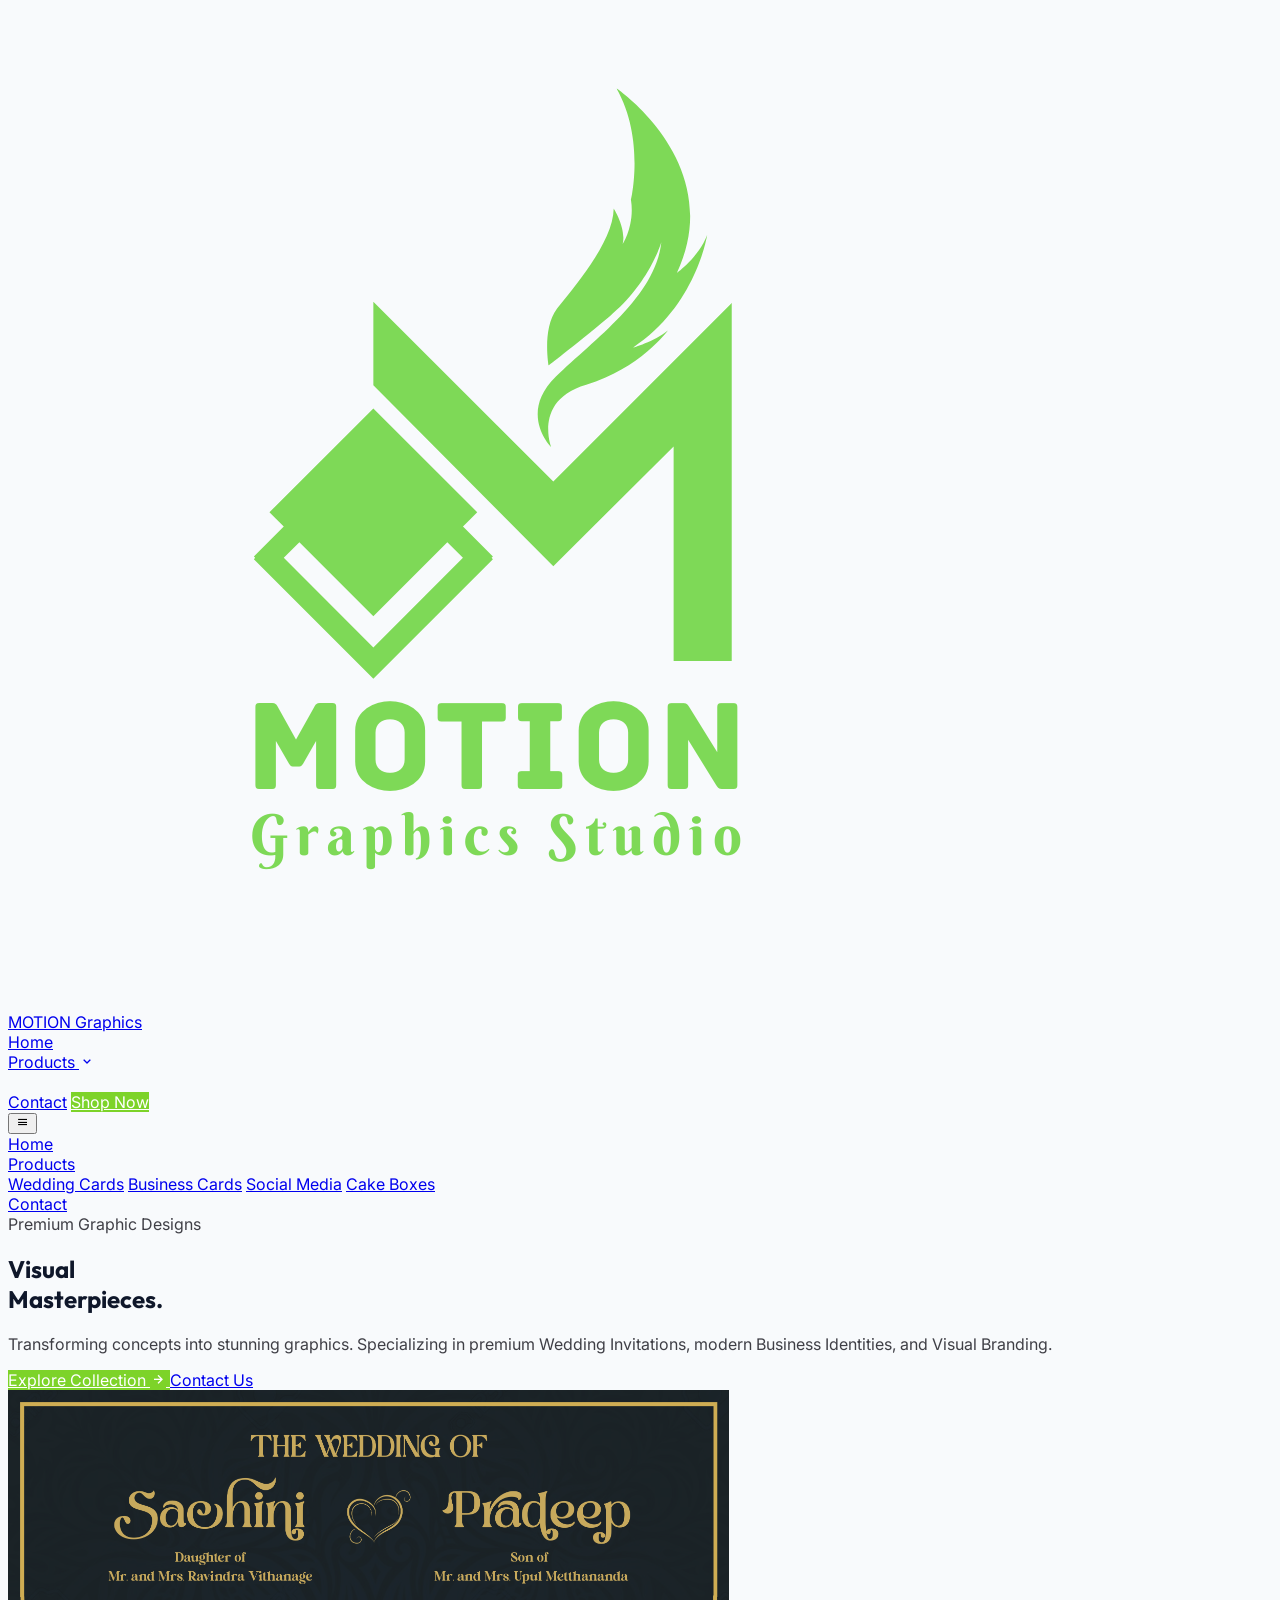
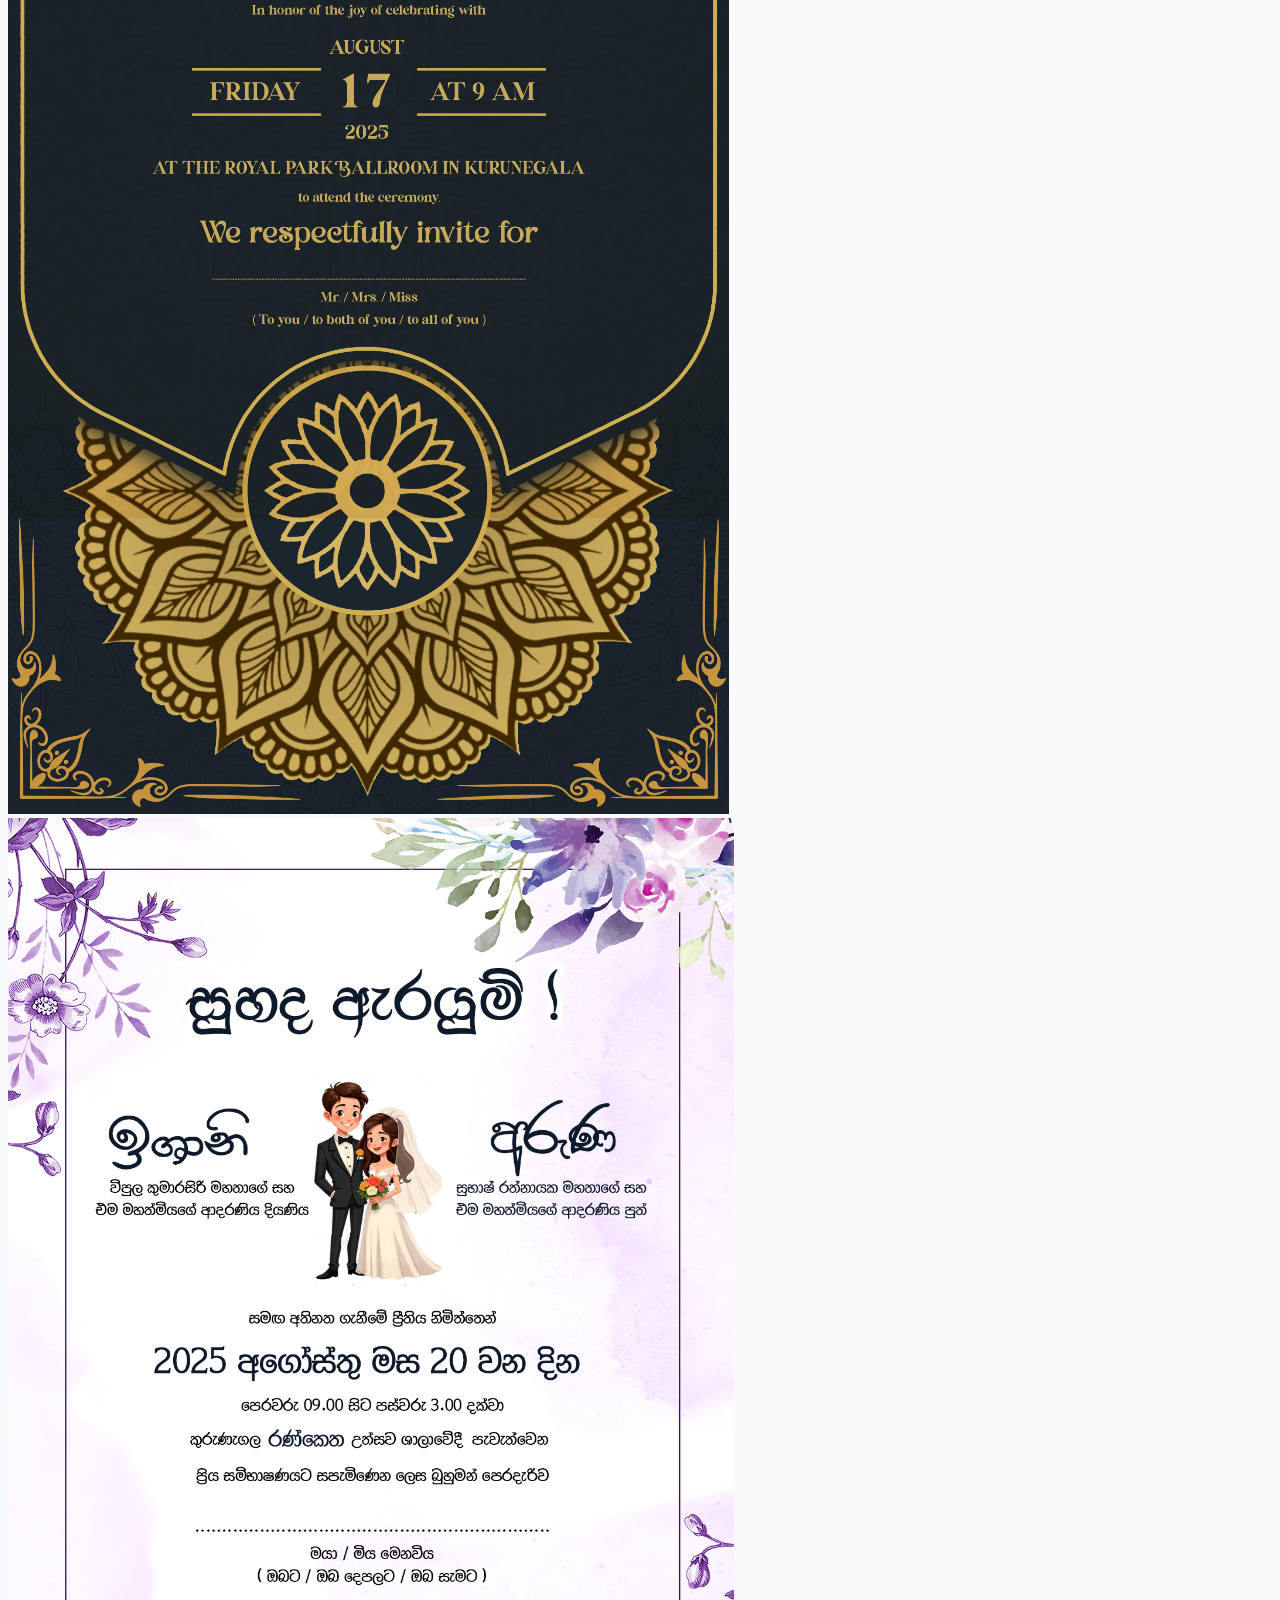
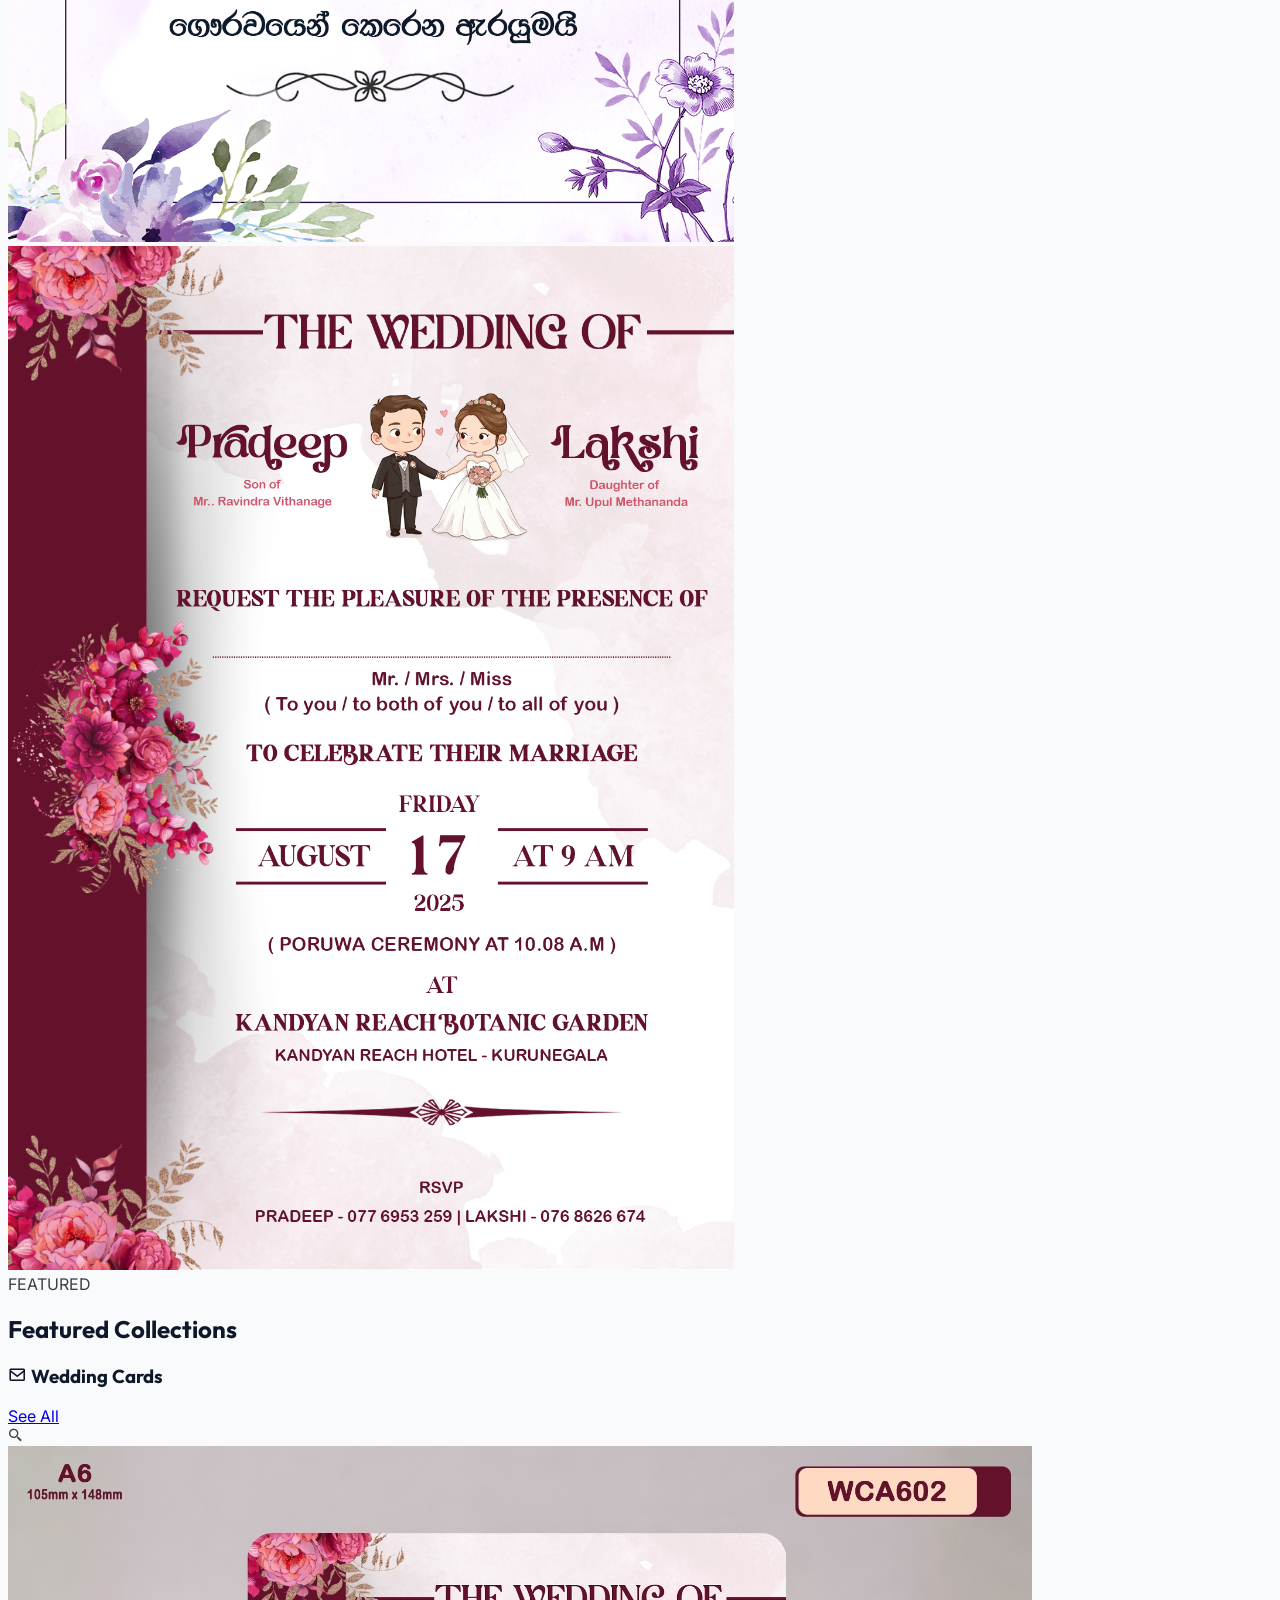
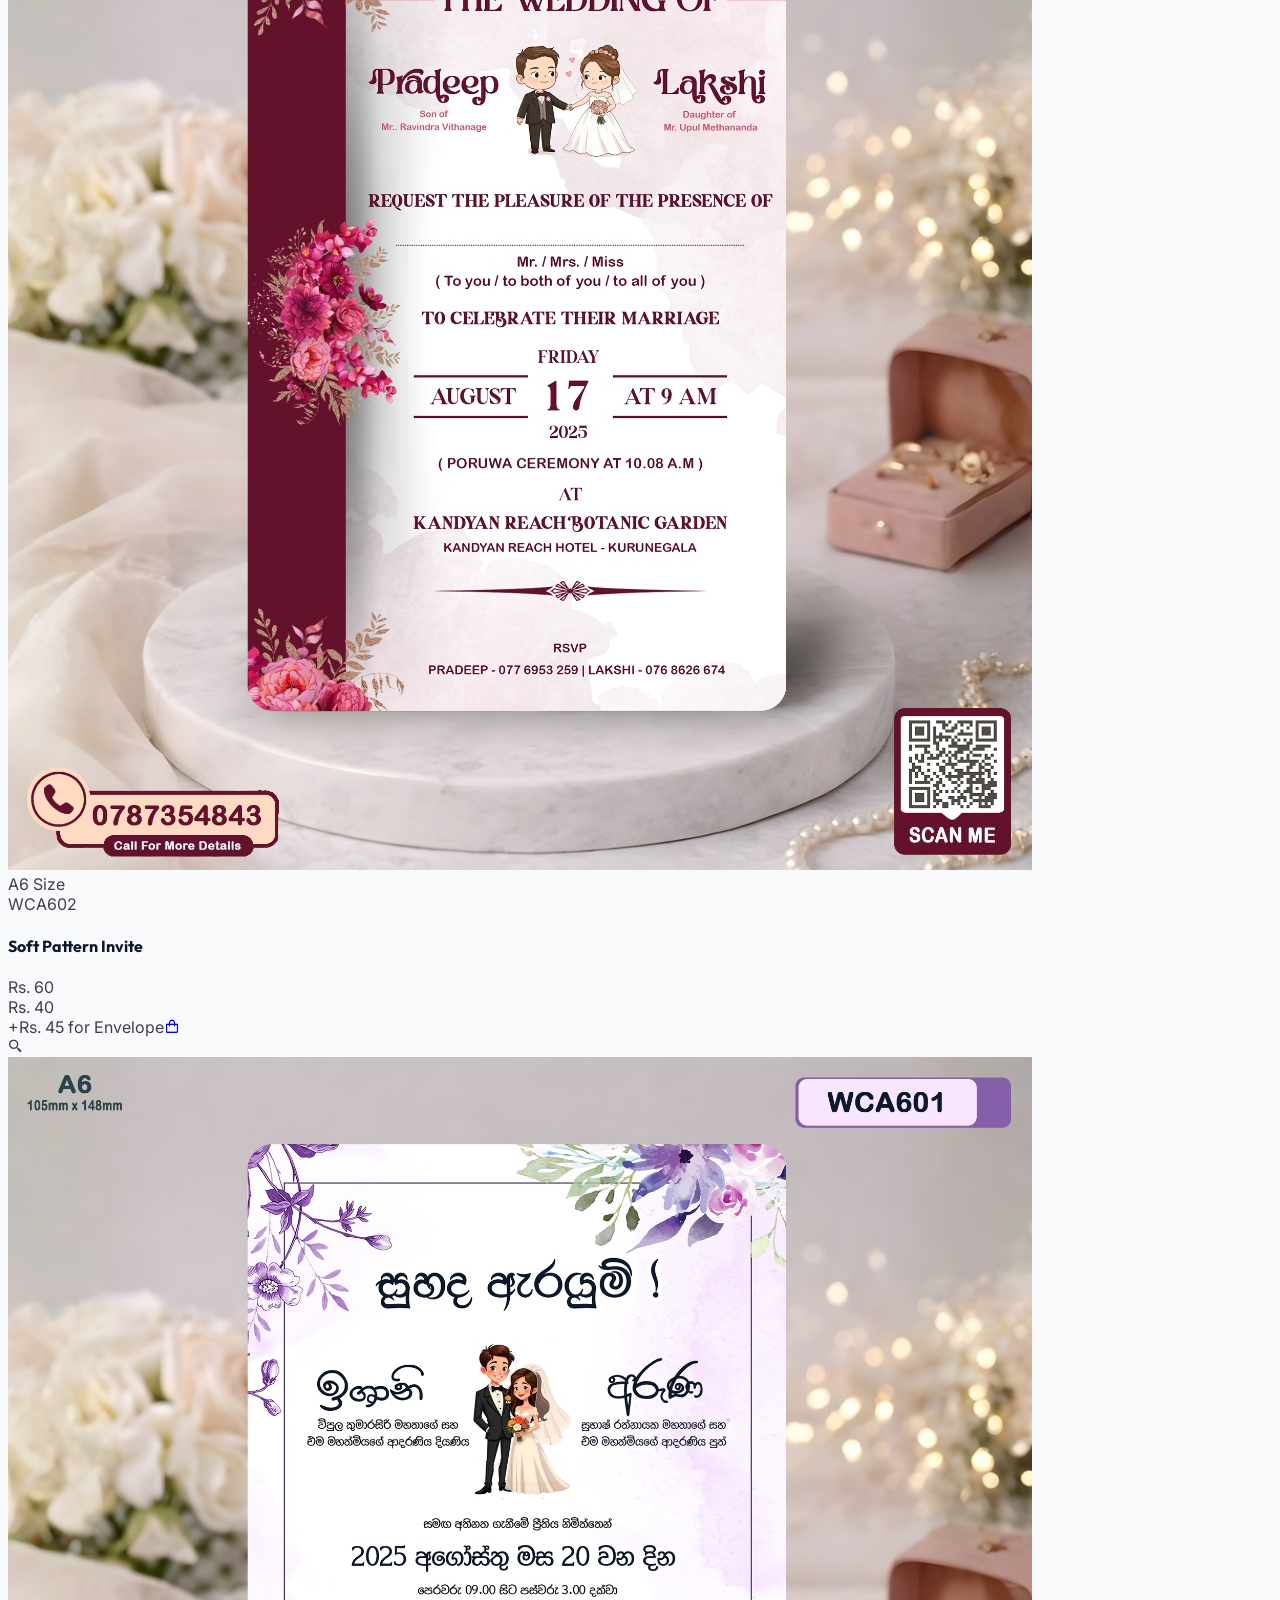
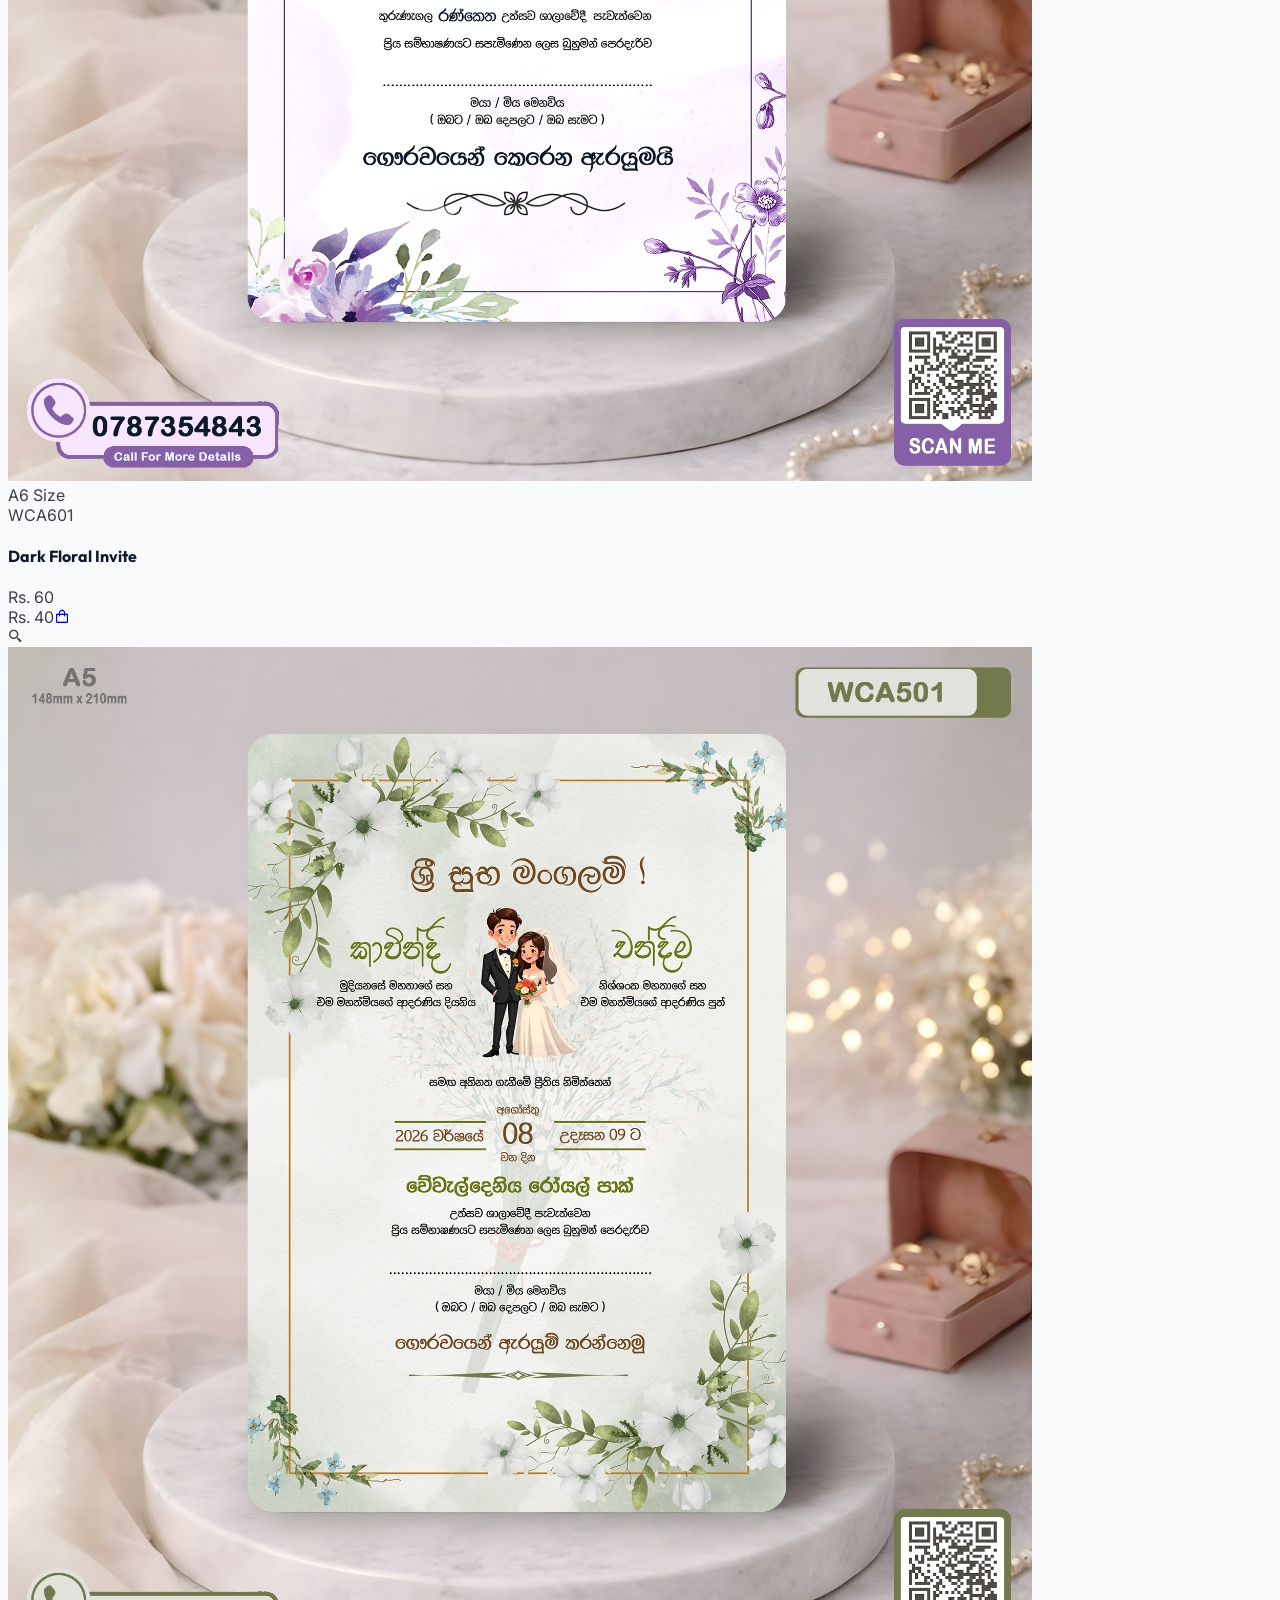
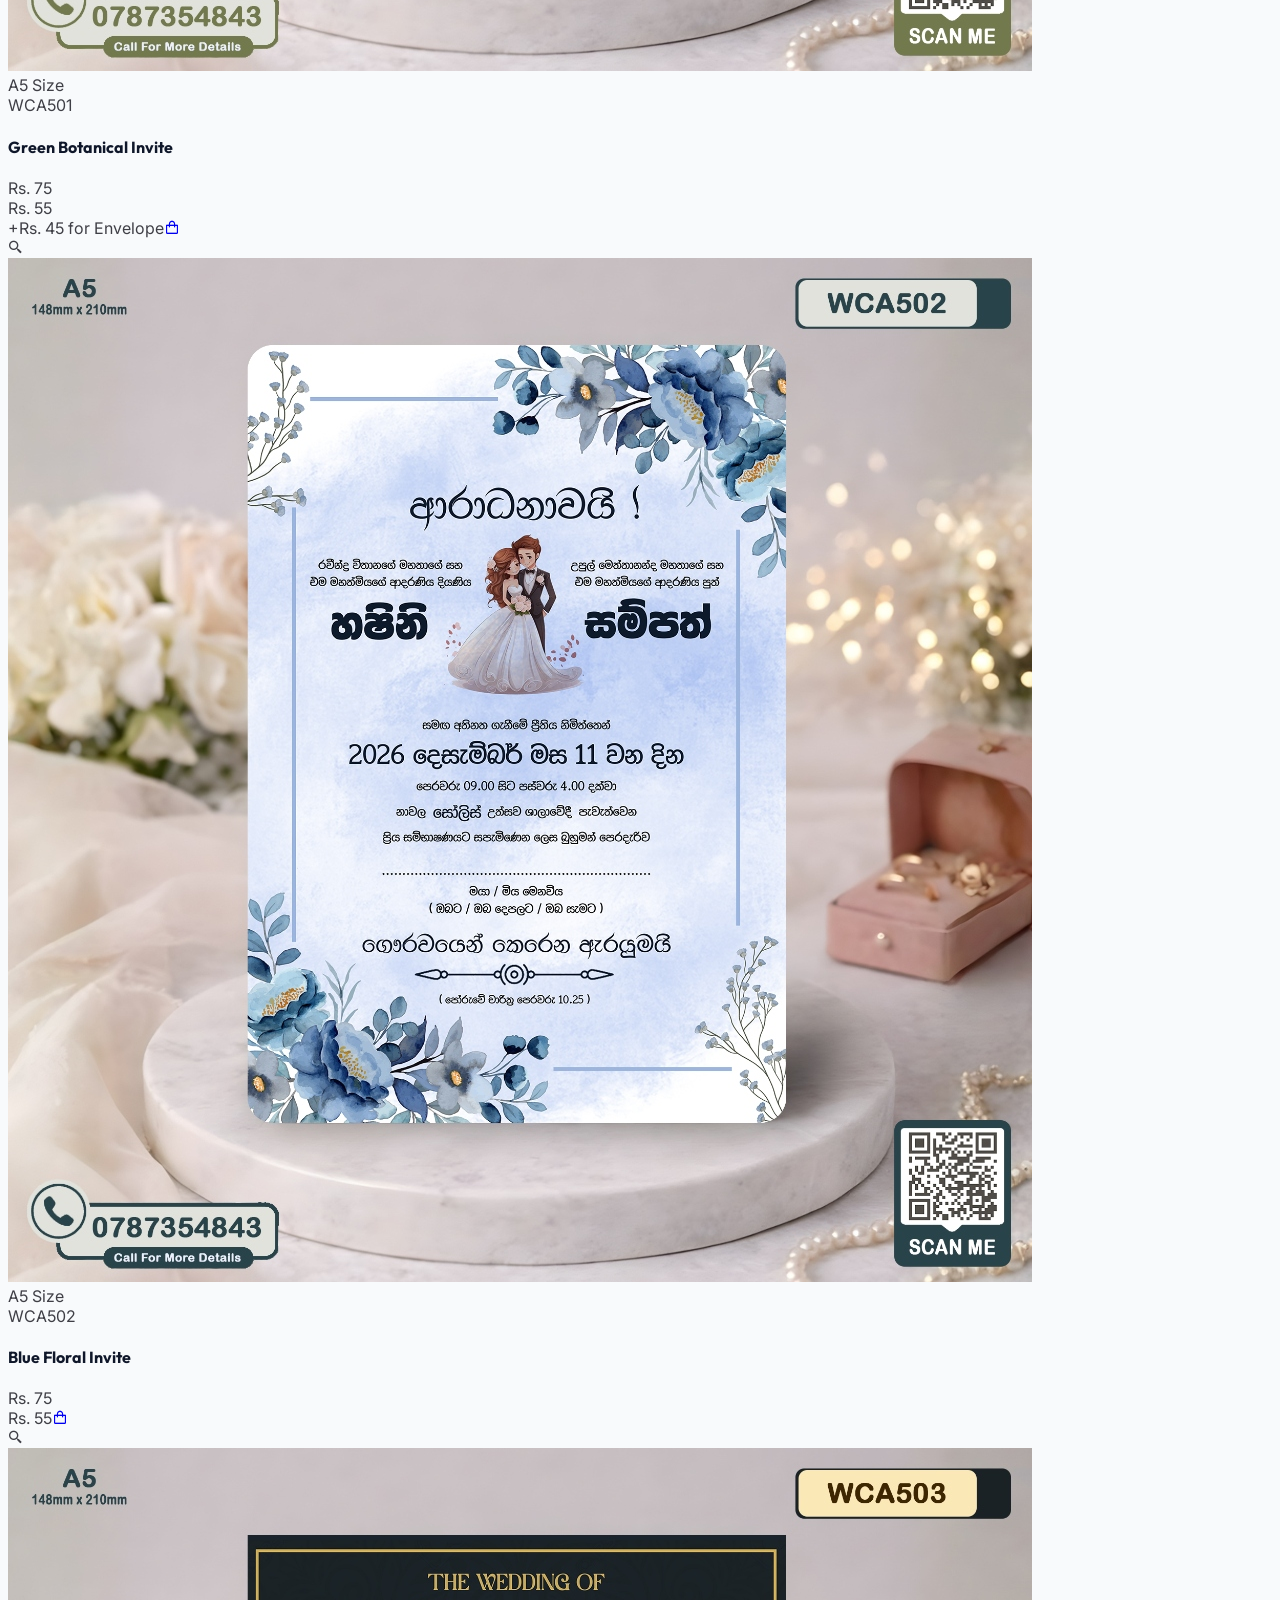
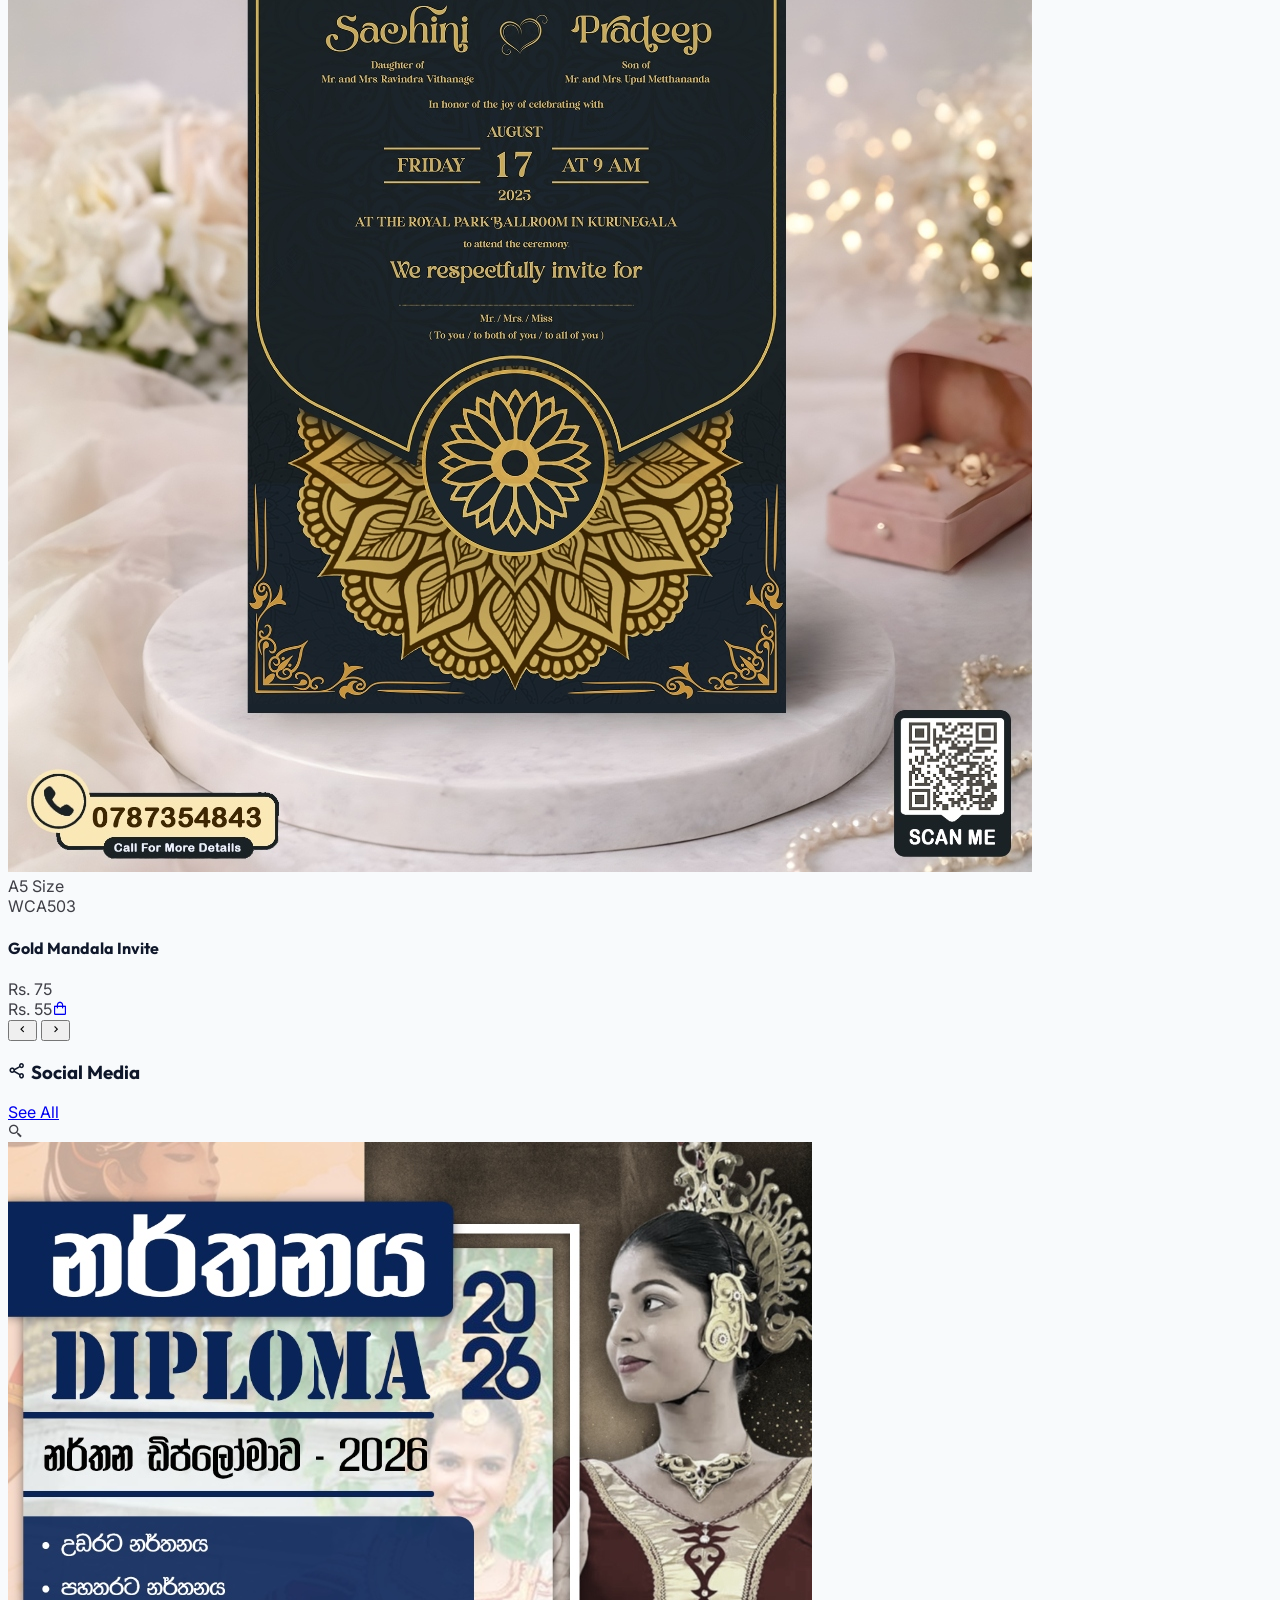
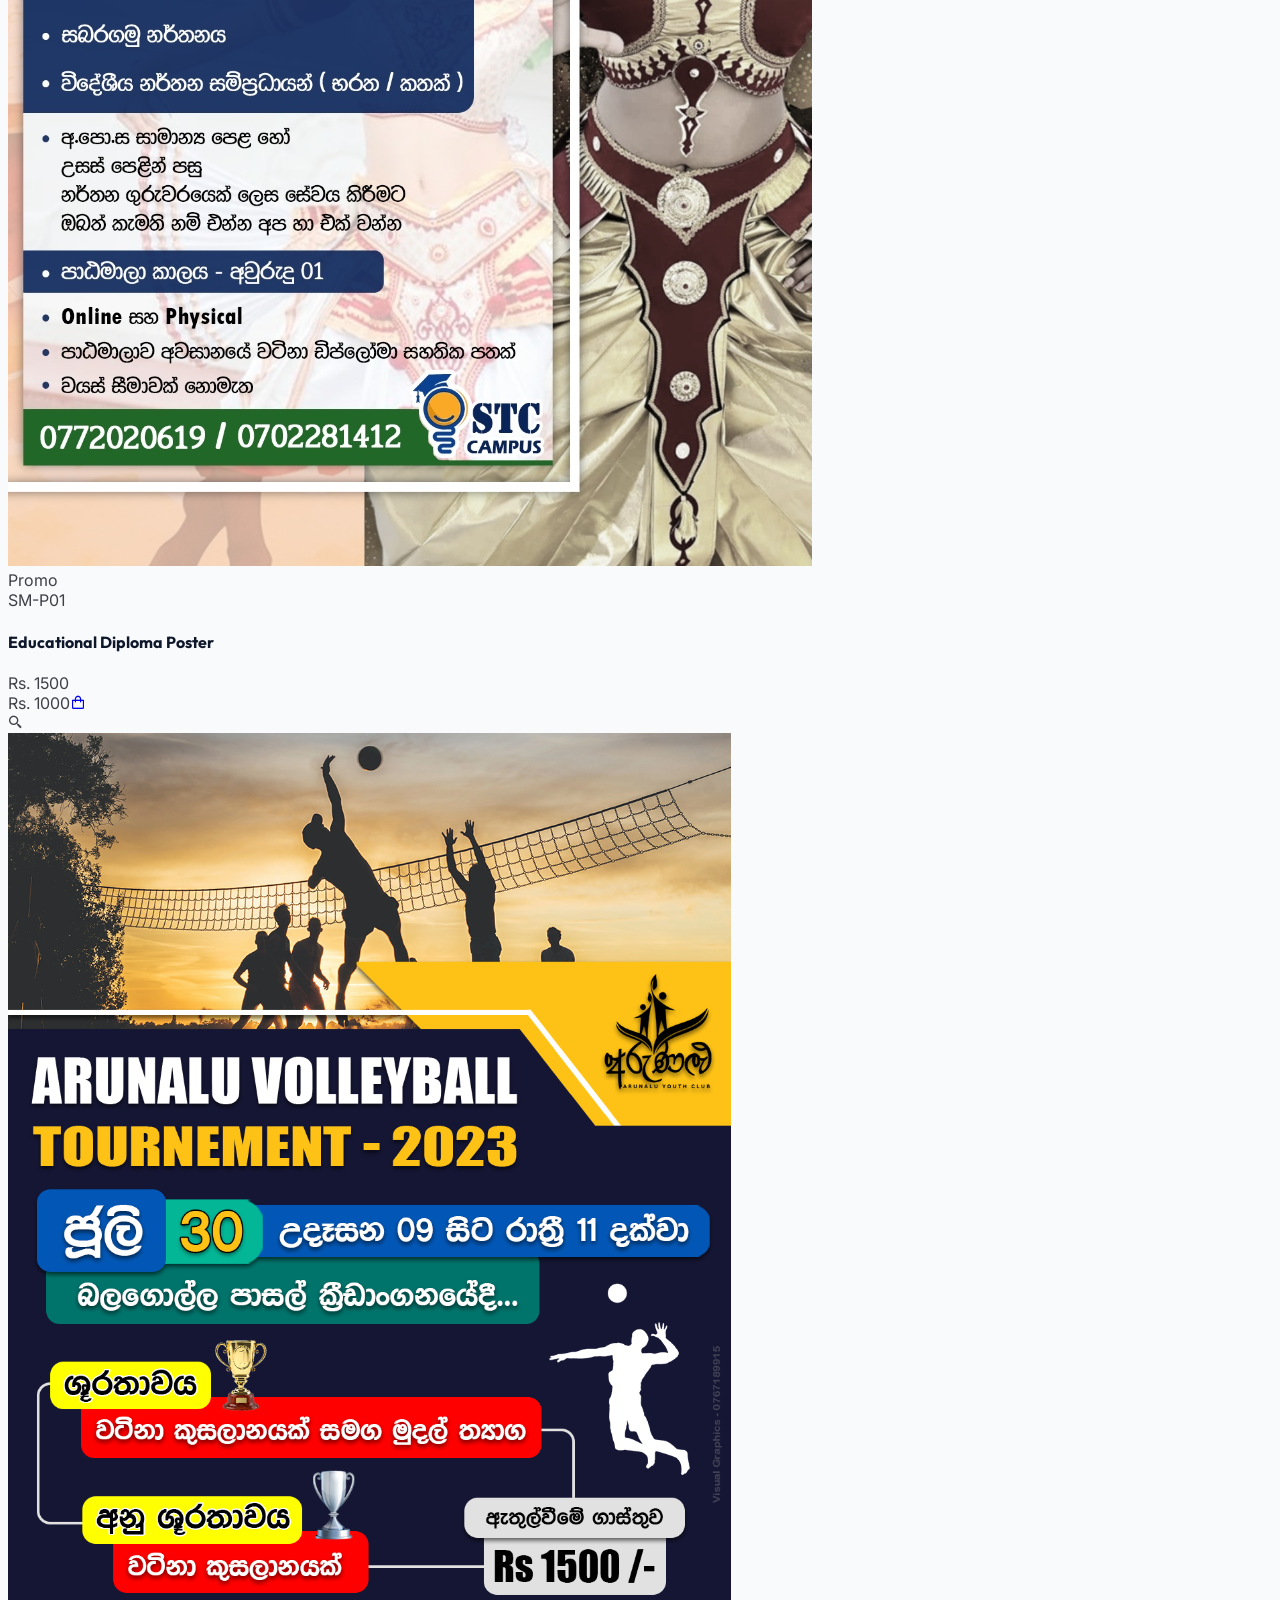
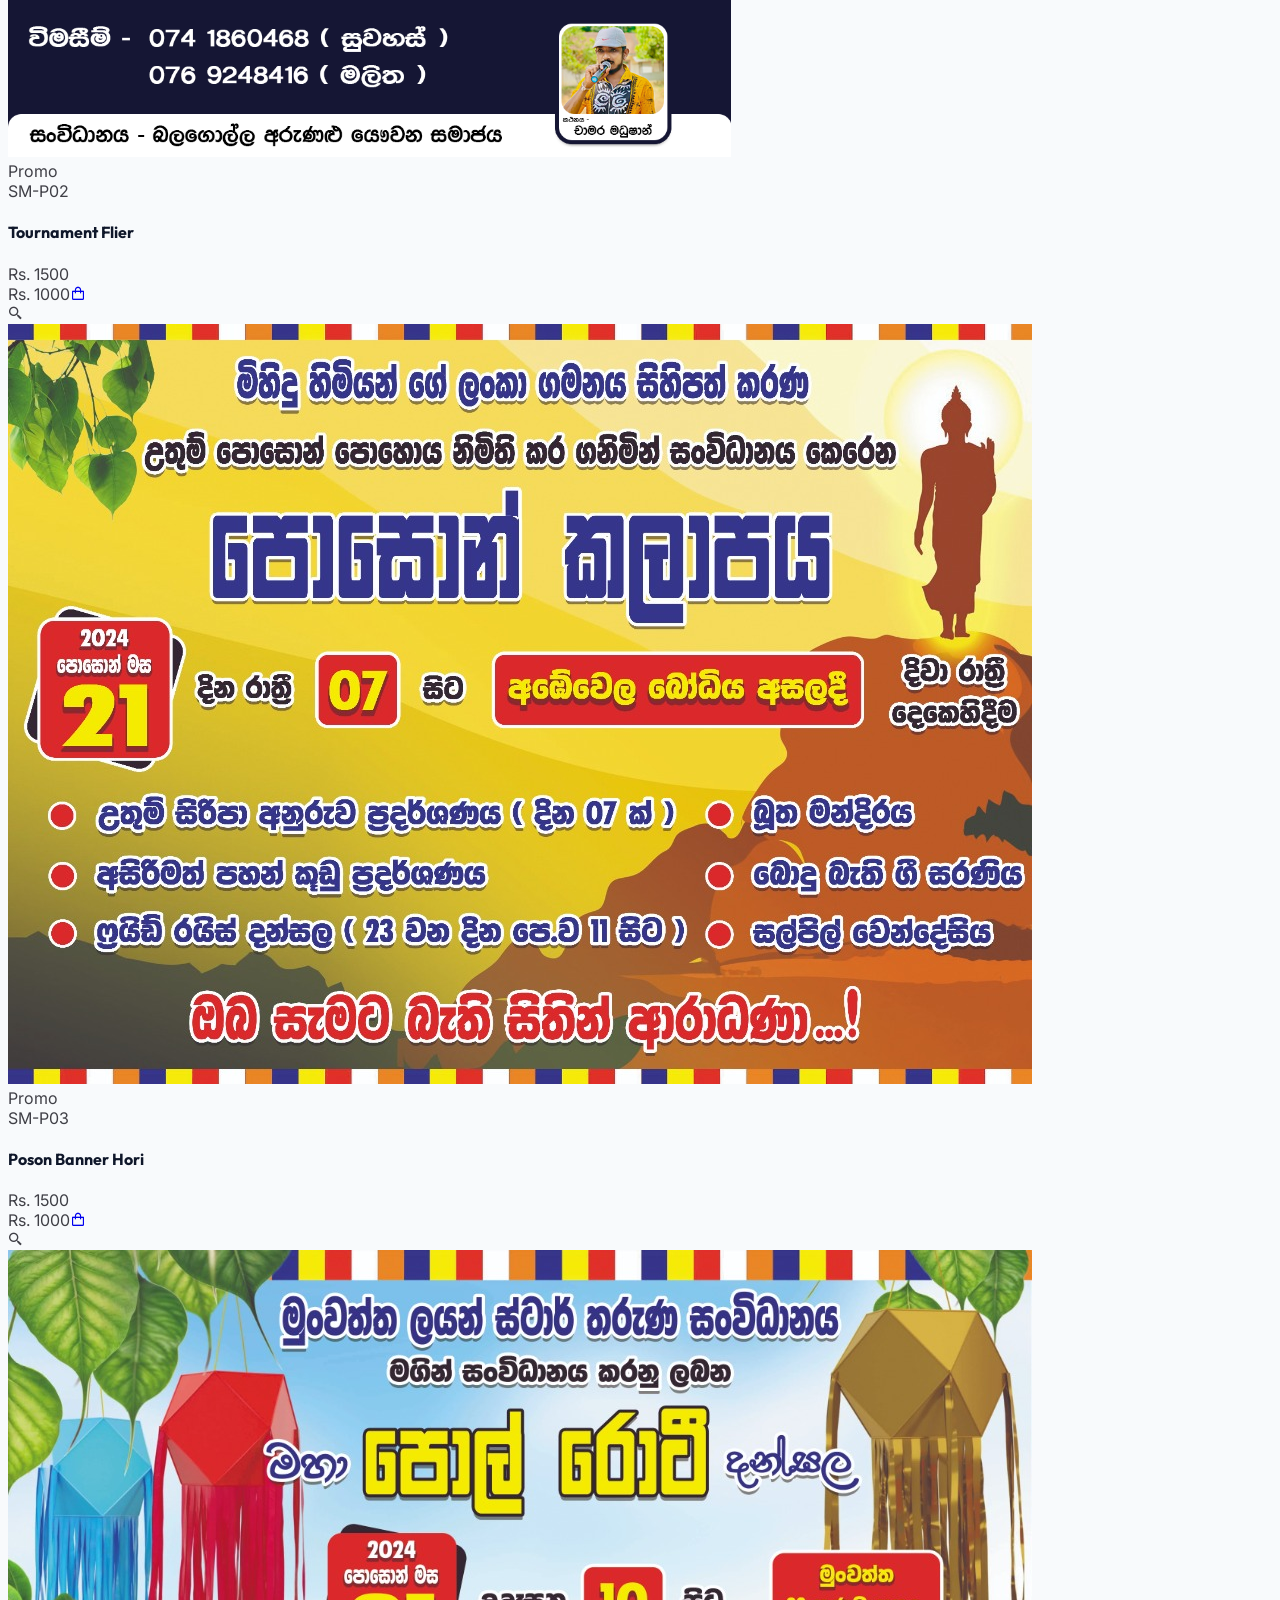
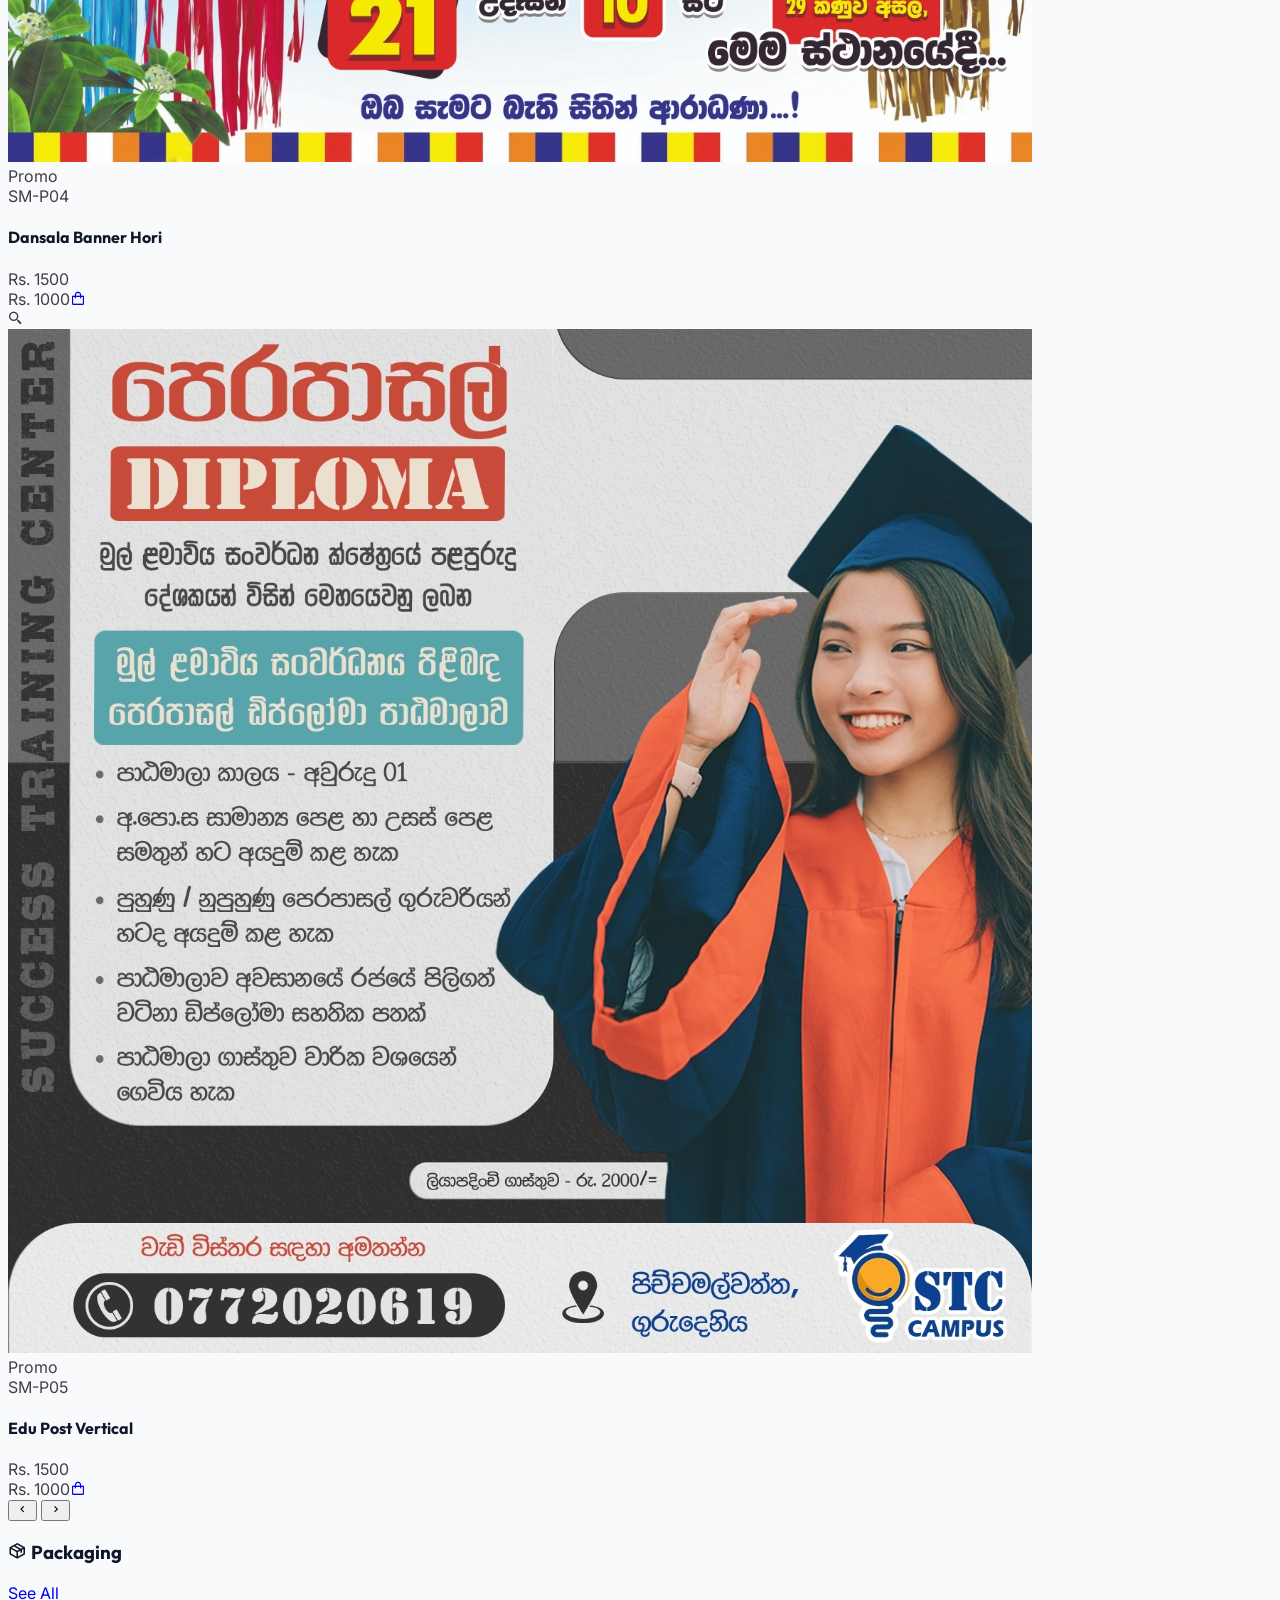
==== commit 5289a533: "Add files via upload" ====
--- a/index.html
+++ b/index.html
@@ -235,8 +235,9 @@
                                 Invite</h4>
                             <div class="mt-auto pt-3 border-t border-slate-50 relative"><span
                                     class="text-slate-400 font-bold text-[10px] line-through">Rs. 60</span><br><span
-                                    class="text-brand-accent font-black text-lg">Rs. 40</span><a
-                                    href="https://wa.me/94787354843" target="_blank"
+                                    class="text-brand-accent font-black text-lg">Rs. 40</span><br><span
+                                    class="text-[9px] font-bold text-brand-accent mt-0.5 inline-block">+Rs. 45 for
+                                    Envelope</span><a href="https://wa.me/94787354843" target="_blank"
                                     class="absolute right-0 bottom-0 w-8 h-8 rounded-full border border-slate-200 bg-white flex items-center justify-center text-slate-600 hover:bg-brand-accent hover:text-white"
                                     title="Buy Now"><i class='bx bx-shopping-bag'></i></a></div>
                         </div>
@@ -289,8 +290,9 @@
                                 Invite</h4>
                             <div class="mt-auto pt-3 border-t border-slate-50 relative"><span
                                     class="text-slate-400 font-bold text-[10px] line-through">Rs. 75</span><br><span
-                                    class="text-brand-accent font-black text-lg">Rs. 55</span><a
-                                    href="https://wa.me/94787354843" target="_blank"
+                                    class="text-brand-accent font-black text-lg">Rs. 55</span><br><span
+                                    class="text-[9px] font-bold text-brand-accent mt-0.5 inline-block">+Rs. 45 for
+                                    Envelope</span><a href="https://wa.me/94787354843" target="_blank"
                                     class="absolute right-0 bottom-0 w-8 h-8 rounded-full border border-slate-200 bg-white flex items-center justify-center text-slate-600 hover:bg-brand-accent hover:text-white"
                                     title="Buy Now"><i class='bx bx-shopping-bag'></i></a></div>
                         </div>
--- a/assets/css/style.css
+++ b/assets/css/style.css
@@ -0,0 +1,219 @@
+/* Minimalist with a touch of elegance */
+@import url('https://fonts.googleapis.com/css2?family=Inter:wght@300;400;500;600&family=Outfit:wght@400;600;700;900&family=Playfair+Display:ital,wght@0,400;0,600;0,700;0,900;1,400;1,700;1,900&display=swap');
+
+html {
+  scroll-behavior: smooth;
+}
+
+body {
+  font-family: 'Inter', sans-serif;
+  color: #3f3f46;
+  /* Page Transition Base */
+  opacity: 0;
+  transition: opacity 0.5s ease-in-out;
+  background-color: #f8fafc;
+  /* Slate 50 */
+}
+
+body.loaded {
+  opacity: 1;
+}
+
+h1,
+h2,
+h3,
+h4,
+h5,
+h6 {
+  font-family: 'Outfit', sans-serif;
+  color: #0f172a;
+}
+
+/* Minimalist scrollbar */
+::-webkit-scrollbar {
+  width: 6px;
+}
+
+::-webkit-scrollbar-track {
+  background: #f1f5f9;
+}
+
+::-webkit-scrollbar-thumb {
+  background: #cbd5e1;
+  border-radius: 4px;
+}
+
+::-webkit-scrollbar-thumb:hover {
+  background: #94a3b8;
+}
+
+/* Base Interactions */
+.btn-primary {
+  background-color: #7dd329;
+  color: white;
+  transition: all 0.3s cubic-bezier(0.4, 0, 0.2, 1);
+}
+
+.btn-primary:hover {
+  background-color: #6bc020;
+  transform: translateY(-2px);
+  box-shadow: 0 10px 25px -5px rgba(125, 211, 41, 0.4);
+}
+
+.card-hover {
+  transition: all 0.4s cubic-bezier(0.4, 0, 0.2, 1);
+}
+
+.card-hover:hover {
+  transform: translateY(-6px);
+  box-shadow: 0 20px 25px -5px rgba(0, 0, 0, 0.05), 0 8px 10px -6px rgba(0, 0, 0, 0.01);
+  border-color: rgba(125, 211, 41, 0.3);
+}
+
+/* Product image styling */
+.product-image-container {
+  cursor: zoom-in;
+}
+
+.product-image-container img {
+  transition: transform 0.6s cubic-bezier(0.4, 0, 0.2, 1);
+}
+
+.product-image-container:hover img {
+  transform: scale(1.05);
+}
+
+/* Dropdown styling */
+.dropdown-menu {
+  opacity: 0;
+  visibility: hidden;
+  transform: translateY(10px);
+  transition: all 0.3s cubic-bezier(0.4, 0, 0.2, 1);
+}
+
+.nav-item.group:hover .dropdown-menu {
+  opacity: 1;
+  visibility: visible;
+  transform: translateY(0);
+}
+
+/* Custom Soft Gradient Backgrounds */
+.bg-soft-gradient {
+  background: linear-gradient(135deg, #ffffff 0%, #f0fdf4 100%);
+}
+
+.bg-slate-gradient {
+  background: linear-gradient(135deg, #f8fafc 0%, #f1f5f9 100%);
+}
+
+/* Lightbox Modal */
+.modal-backdrop {
+  opacity: 0;
+  visibility: hidden;
+  transition: all 0.3s ease-in-out;
+  backdrop-filter: blur(8px);
+  -webkit-backdrop-filter: blur(8px);
+}
+
+.modal-backdrop.show {
+  opacity: 1;
+  visibility: visible;
+}
+
+.modal-content {
+  opacity: 0;
+  transform: scale(0.95) translateY(20px);
+  transition: all 0.4s cubic-bezier(0.4, 0, 0.2, 1);
+}
+
+.modal-backdrop.show .modal-content {
+  opacity: 1;
+  transform: scale(1) translateY(0);
+}
+
+/* Products Custom Scrollbar for sidebar & mobile filters */
+.custom-scrollbar::-webkit-scrollbar {
+  width: 4px;
+  height: 4px;
+}
+
+.custom-scrollbar::-webkit-scrollbar-track {
+  background: transparent;
+}
+
+.custom-scrollbar::-webkit-scrollbar-thumb {
+  background: #cbd5e1;
+  border-radius: 4px;
+}
+
+/* Filtering Active States via JS */
+.filter-btn,
+.sub-filter-btn {
+  transition: all 0.3s ease;
+}
+
+/* Home & Generics pill active */
+.filter-pill {
+  background-color: white;
+  color: #64748b;
+  /* slate-500 */
+  border-color: #e2e8f0;
+  /* slate-200 */
+}
+
+.filter-pill.active {
+  background-color: #0f172a !important;
+  /* slate-900 */
+  color: white !important;
+  border-color: #0f172a !important;
+}
+
+.filter-pill:hover:not(.active) {
+  background-color: #f8fafc;
+  color: #0f172a;
+}
+
+/* Sidebar active */
+.filter-sidebar-item {
+  background-color: transparent;
+  color: #475569;
+  /* slate-600 */
+}
+
+.filter-sidebar-item.active {
+  background-color: #0f172a !important;
+  color: white !important;
+}
+
+.filter-sidebar-item.active i {
+  opacity: 1 !important;
+}
+
+.filter-sidebar-item:hover:not(.active) {
+  background-color: #f8fafc;
+  color: #0f172a;
+}
+
+/* Sub filters active */
+.sub-filter-pill {
+  background-color: #f8fafc;
+  /* slate-50 */
+  color: #64748b;
+  /* slate-500 */
+  border-color: #e2e8f0;
+  /* slate-200 */
+}
+
+.sub-filter-pill.active {
+  background-color: #7dd329 !important;
+  /* brand-accent */
+  color: white !important;
+  border-color: #7dd329 !important;
+  font-weight: 700 !important;
+}
+
+.sub-filter-pill:hover:not(.active) {
+  background-color: white;
+  color: #0f172a;
+  border-color: #cbd5e1;
+}
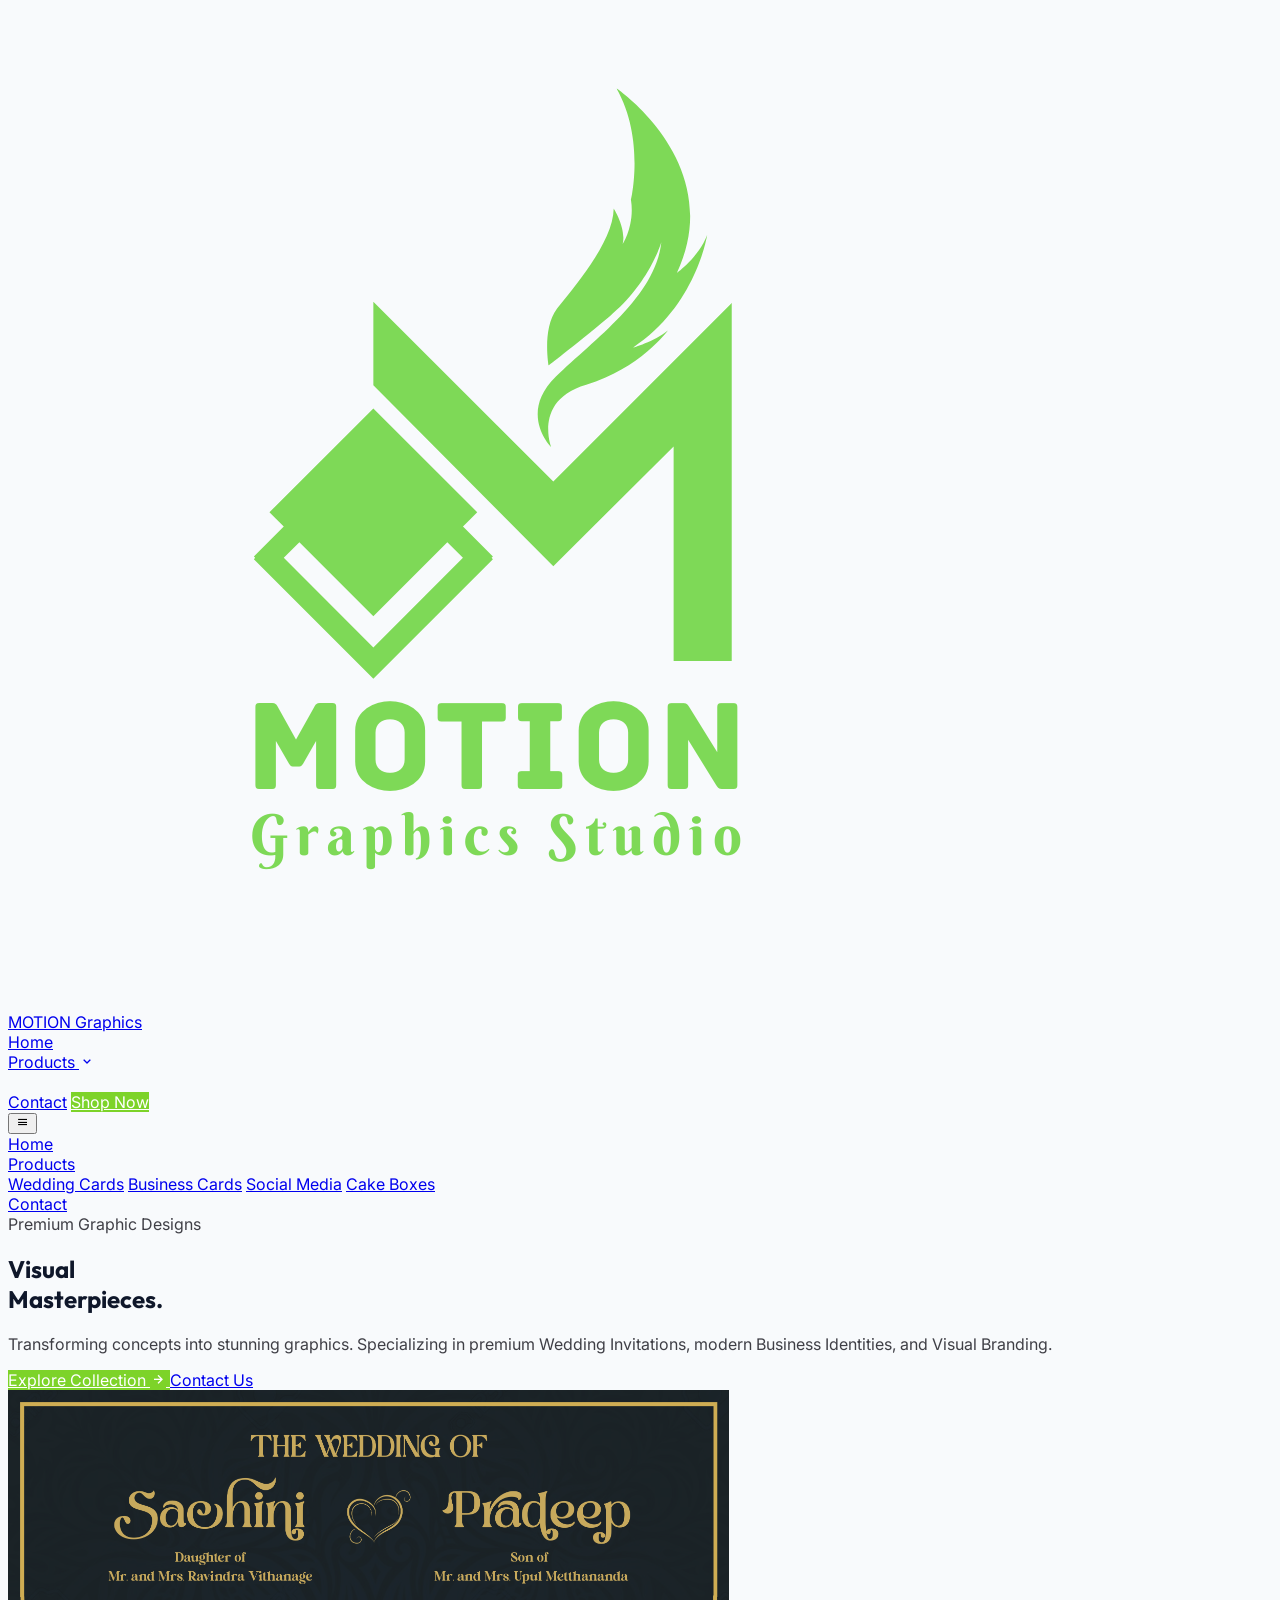
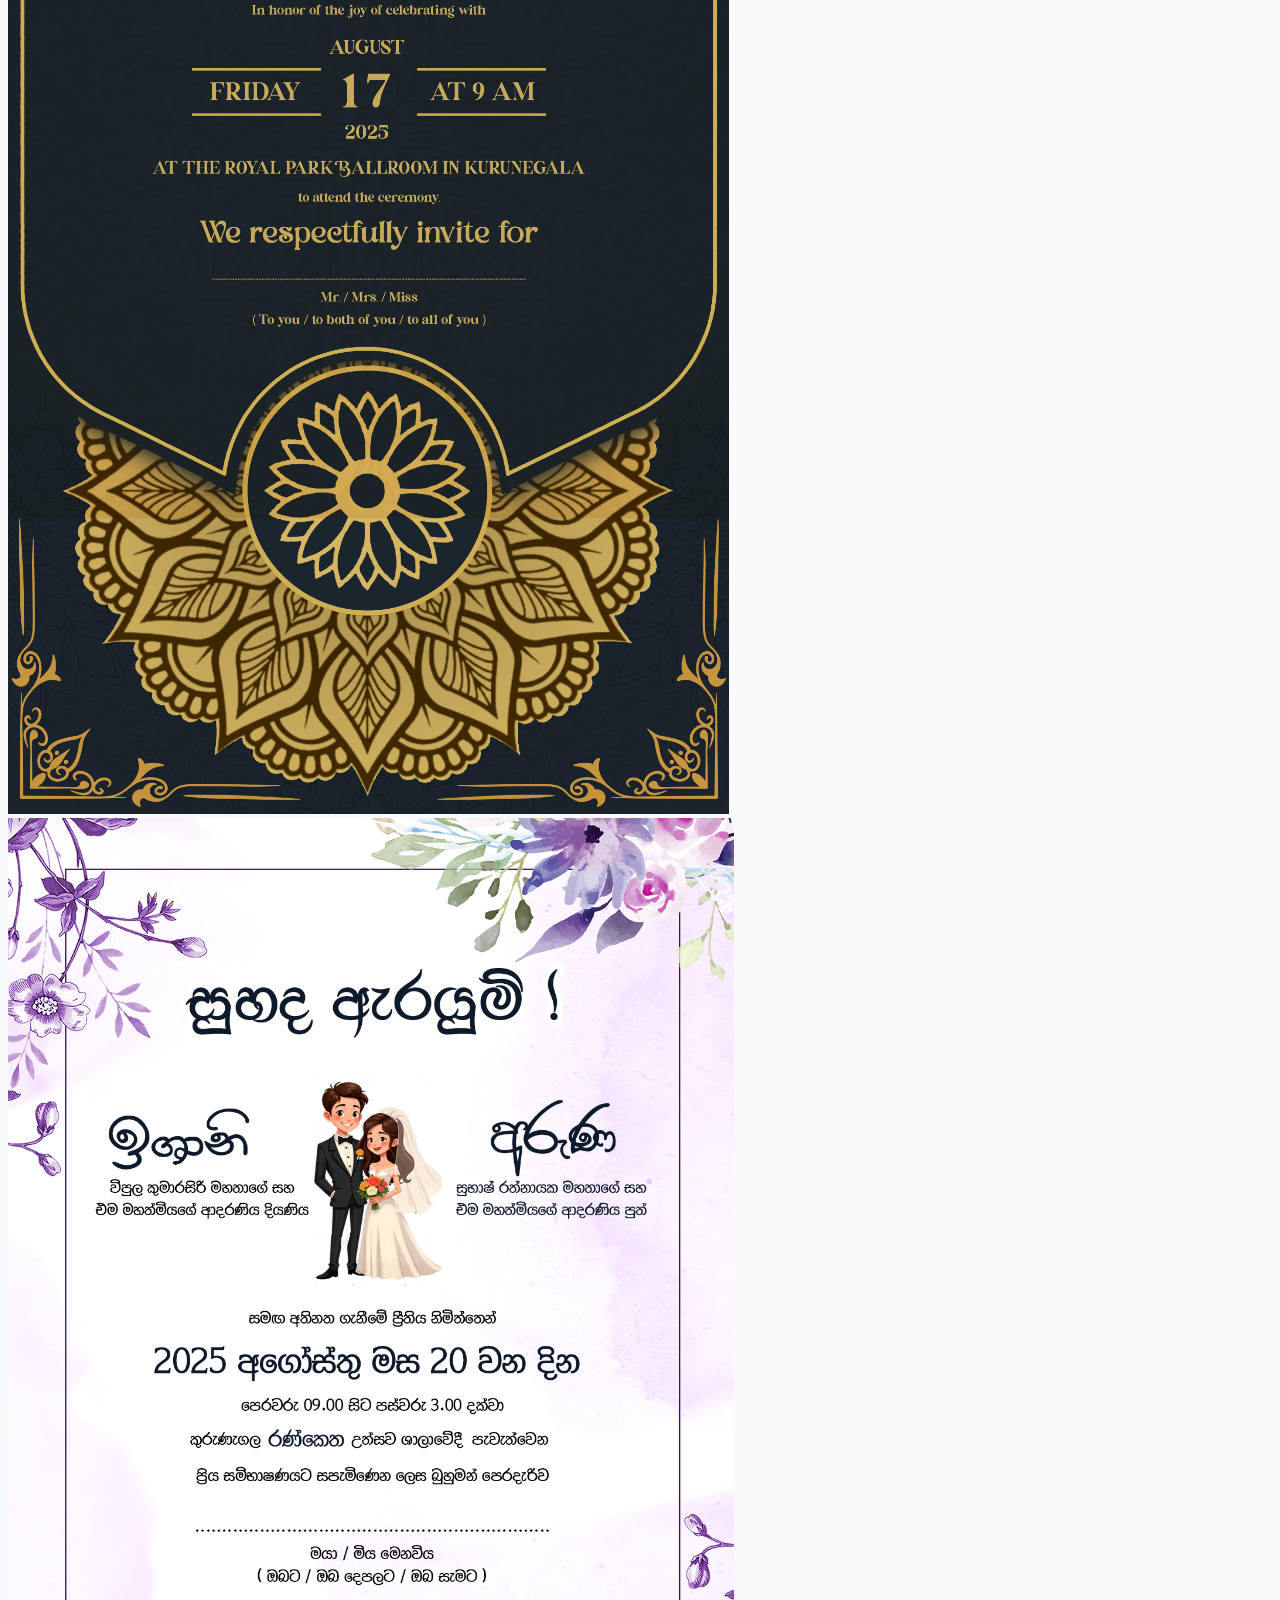
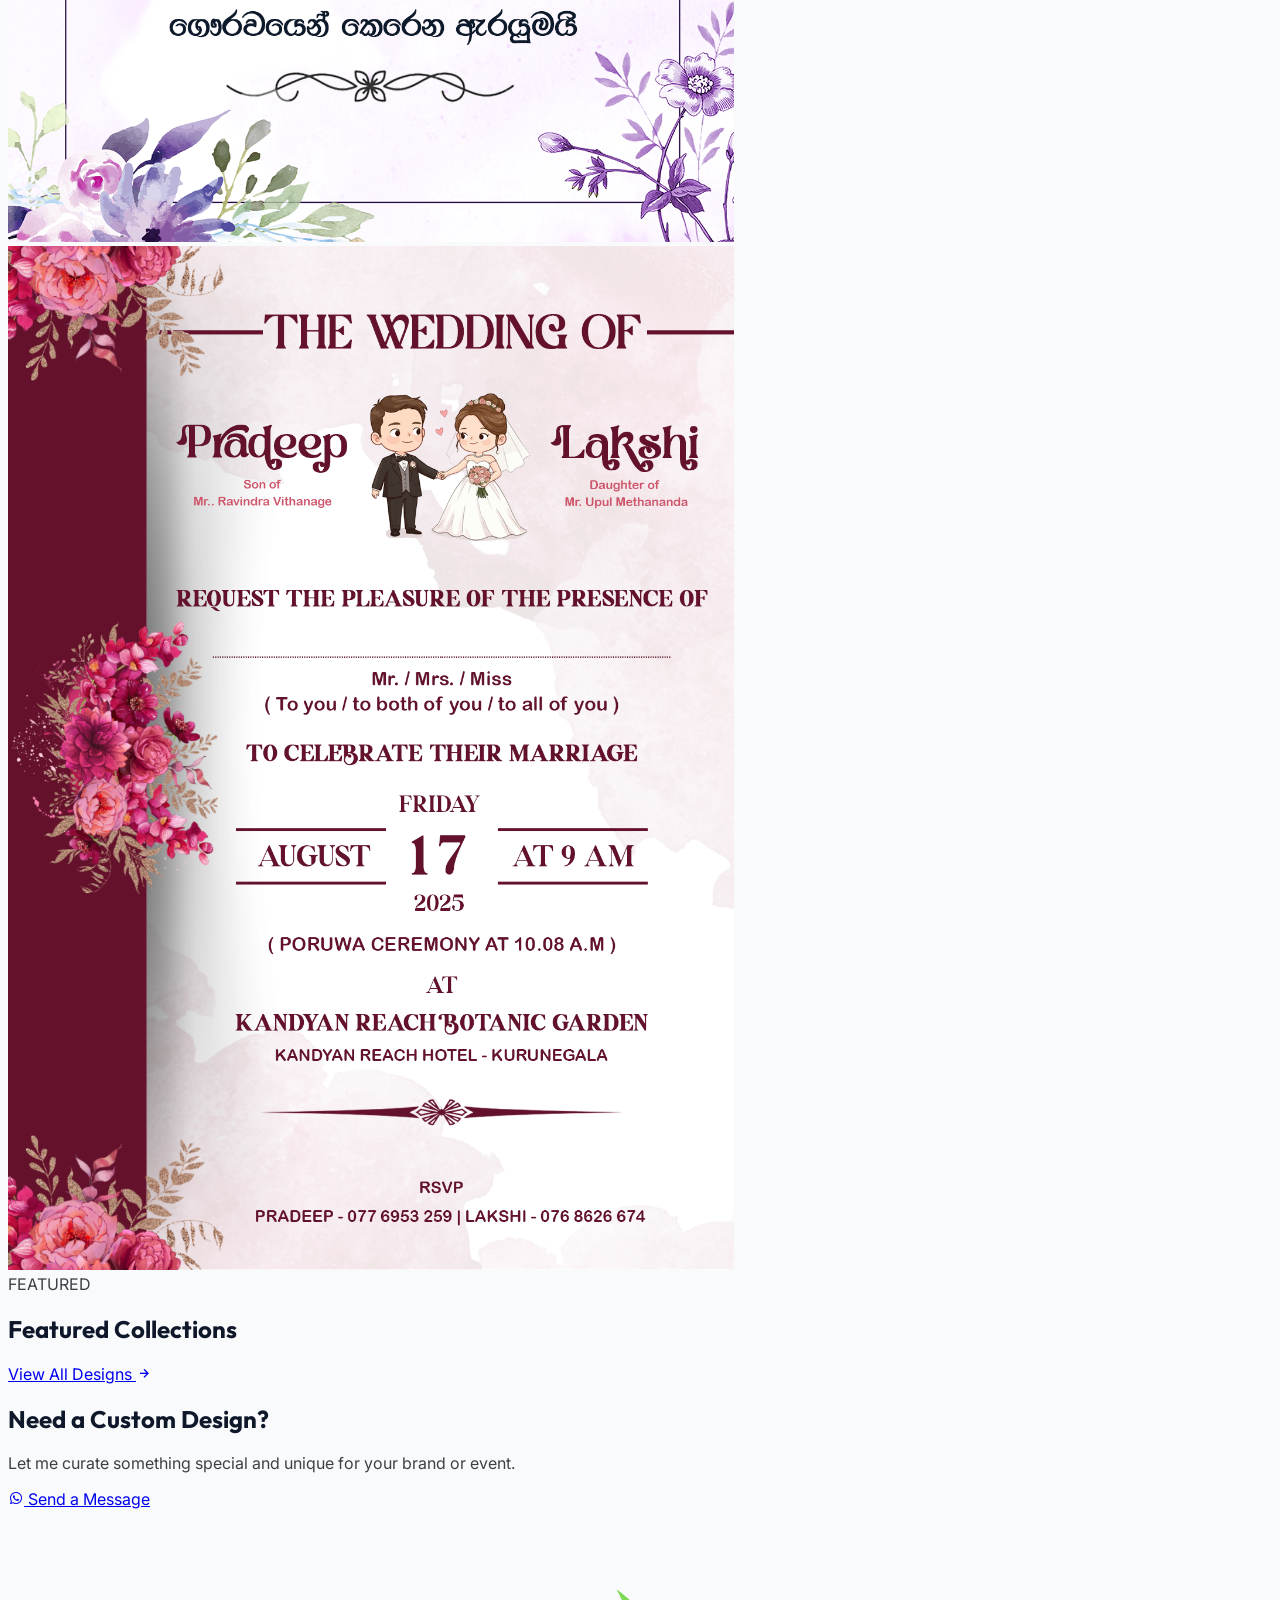
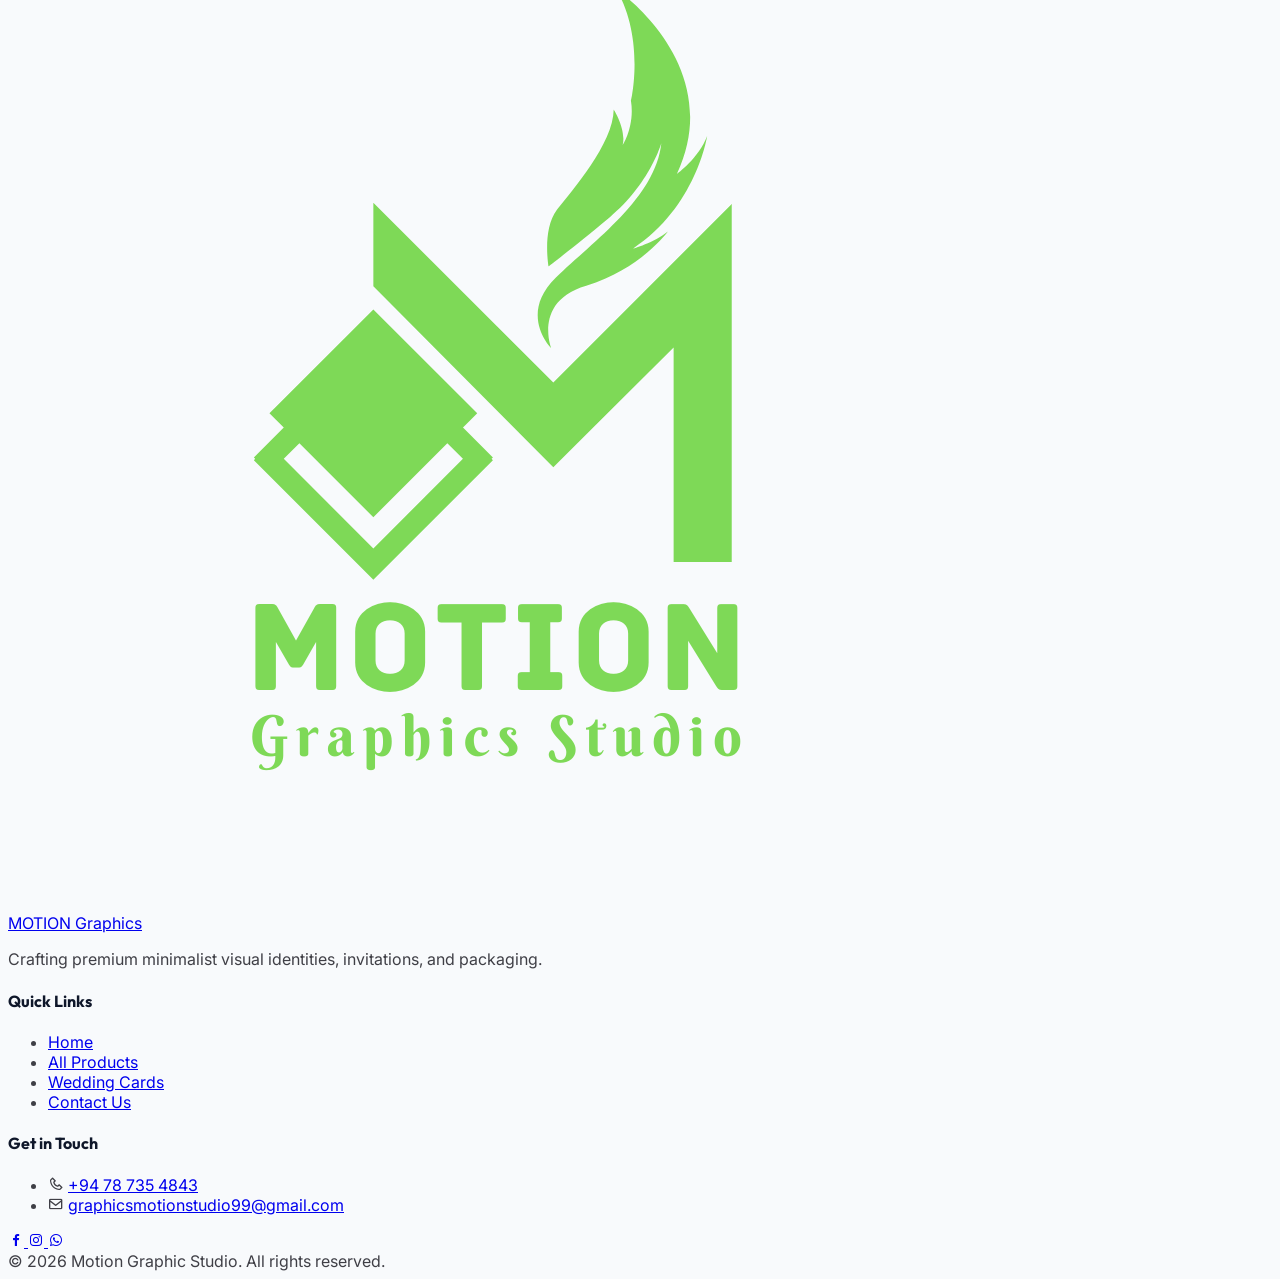
==== commit b1785fc0: "Add files via upload" ====
--- a/index.html
+++ b/index.html
@@ -192,469 +192,27 @@
         </div>
     </section>
 
-    <!-- Categories Header -->
-    <section class="pt-24 pb-4 bg-white/70 backdrop-blur-md border-t border-slate-100 relative z-10">
-        <div class="max-w-7xl mx-auto px-4 sm:px-6 lg:px-8 text-center">
-            <h2 class="text-3xl md:text-4xl font-bold mb-4 font-['Playfair_Display'] italic text-slate-900">Featured
-                Collections</h2>
-            <div class="w-16 h-1 bg-brand-accent mx-auto mb-4 rounded-full"></div>
+    <!-- Featured Products container -->
+    <section class="py-24 bg-white/70 backdrop-blur-md border-t border-slate-100 relative z-10">
+        <div class="max-w-7xl mx-auto px-4 sm:px-6 lg:px-8 pt-8">
+            <div class="text-center mb-16">
+                <h2
+                    class="text-3xl md:text-5xl font-black mb-4 font-['Playfair_Display'] italic text-slate-900 tracking-wide">
+                    Featured Collections</h2>
+                <div class="w-16 h-1 bg-brand-accent mx-auto mb-6 rounded-full"></div>
+            </div>
+
+            <div id="dynamic-index-categories" class="w-full"></div>
+
+            <div class="mt-16 text-center">
+                <a href="products.html"
+                    class="inline-flex items-center gap-2 px-8 py-4 border-2 border-slate-900 text-slate-900 rounded-full font-bold hover:bg-slate-900 hover:text-white transition-all shadow-sm">
+                    View All Designs <i class='bx bx-right-arrow-alt text-xl'></i>
+                </a>
+            </div>
         </div>
     </section>
 
-    <!-- Category 1: Wedding Cards -->
-    <section class="py-6 bg-white/70 relative z-10">
-        <div class="max-w-[100rem] mx-auto px-4 sm:px-6 lg:px-8">
-            <div class="flex items-center justify-between mb-4 border-b border-slate-100 pb-2">
-                <h3 class="text-xl md:text-2xl font-bold text-slate-900 uppercase tracking-widest"><i
-                        class='bx bx-envelope text-brand-accent'></i> Wedding Cards</h3>
-                <a href="products.html?filter=wedding"
-                    class="text-sm font-bold text-brand-accent hover:text-slate-900 transition-colors">See All</a>
-            </div>
-            <div class="relative group/slider">
-                <div class="flex overflow-x-auto gap-4 md:gap-6 pb-6 snap-x snap-mandatory custom-scrollbar"
-                    id="slider-wedding">
-                    <!-- Cards -->
-                    <div
-                        class="min-w-[14rem] w-[14rem] sm:min-w-[16rem] snap-start bg-white rounded-xl overflow-hidden card-hover border border-slate-100 flex flex-col group shadow-sm relative">
-                        <div class="relative aspect-[4/5] overflow-hidden product-image-container bg-slate-50/50">
-                            <div
-                                class="absolute inset-0 bg-slate-900/10 opacity-0 group-hover:opacity-100 transition-opacity z-10 flex items-center justify-center cursor-zoom-in">
-                                <div
-                                    class="w-10 h-10 bg-white/90 backdrop-blur rounded-full flex items-center justify-center text-slate-900 shadow-lg scale-50 group-hover:scale-100 transition-all pointer-events-none">
-                                    <i class='bx bx-search-alt-2'></i>
-                                </div>
-                            </div><img src="assets/img/wca601.jpg" alt="Invite"
-                                class="w-full h-full object-contain p-2 relative z-0">
-                            <div
-                                class="absolute top-2 left-2 bg-white/95 text-[10px] font-bold px-2 py-0.5 rounded-full shadow-sm z-20 pointer-events-none">
-                                A6 Size</div>
-                        </div>
-                        <div class="p-4 flex flex-col flex-grow">
-                            <div class="text-[9px] text-slate-400 mb-1 font-bold tracking-wider uppercase">WCA602</div>
-                            <h4 class="text-sm font-bold text-slate-900 mb-1 leading-tight line-clamp-2">Soft Pattern
-                                Invite</h4>
-                            <div class="mt-auto pt-3 border-t border-slate-50 relative"><span
-                                    class="text-slate-400 font-bold text-[10px] line-through">Rs. 60</span><br><span
-                                    class="text-brand-accent font-black text-lg">Rs. 40</span><br><span
-                                    class="text-[9px] font-bold text-brand-accent mt-0.5 inline-block">+Rs. 45 for
-                                    Envelope</span><a href="https://wa.me/94787354843" target="_blank"
-                                    class="absolute right-0 bottom-0 w-8 h-8 rounded-full border border-slate-200 bg-white flex items-center justify-center text-slate-600 hover:bg-brand-accent hover:text-white"
-                                    title="Buy Now"><i class='bx bx-shopping-bag'></i></a></div>
-                        </div>
-                    </div>
-                    <div
-                        class="min-w-[14rem] w-[14rem] sm:min-w-[16rem] snap-start bg-white rounded-xl overflow-hidden card-hover border border-slate-100 flex flex-col group shadow-sm relative">
-                        <div class="relative aspect-[4/5] overflow-hidden product-image-container bg-slate-50/50">
-                            <div
-                                class="absolute inset-0 bg-slate-900/10 opacity-0 group-hover:opacity-100 transition-opacity z-10 flex items-center justify-center cursor-zoom-in">
-                                <div
-                                    class="w-10 h-10 bg-white/90 backdrop-blur rounded-full flex items-center justify-center text-slate-900 shadow-lg scale-50 group-hover:scale-100 transition-all pointer-events-none">
-                                    <i class='bx bx-search-alt-2'></i>
-                                </div>
-                            </div><img src="assets/img/wca602_new.jpg" alt="Invite"
-                                class="w-full h-full object-contain p-2 relative z-0">
-                            <div
-                                class="absolute top-2 left-2 bg-white/95 text-[10px] font-bold px-2 py-0.5 rounded-full shadow-sm z-20 pointer-events-none">
-                                A6 Size</div>
-                        </div>
-                        <div class="p-4 flex flex-col flex-grow">
-                            <div class="text-[9px] text-slate-400 mb-1 font-bold tracking-wider uppercase">WCA601</div>
-                            <h4 class="text-sm font-bold text-slate-900 mb-1 leading-tight line-clamp-2">Dark Floral
-                                Invite</h4>
-                            <div class="mt-auto pt-3 border-t border-slate-50 relative"><span
-                                    class="text-slate-400 font-bold text-[10px] line-through">Rs. 60</span><br><span
-                                    class="text-brand-accent font-black text-lg">Rs. 40</span><a
-                                    href="https://wa.me/94787354843" target="_blank"
-                                    class="absolute right-0 bottom-0 w-8 h-8 rounded-full border border-slate-200 bg-white flex items-center justify-center text-slate-600 hover:bg-brand-accent hover:text-white"
-                                    title="Buy Now"><i class='bx bx-shopping-bag'></i></a></div>
-                        </div>
-                    </div>
-                    <div
-                        class="min-w-[14rem] w-[14rem] sm:min-w-[16rem] snap-start bg-white rounded-xl overflow-hidden card-hover border border-slate-100 flex flex-col group shadow-sm relative">
-                        <div class="relative aspect-[4/5] overflow-hidden product-image-container bg-slate-50/50">
-                            <div
-                                class="absolute inset-0 bg-slate-900/10 opacity-0 group-hover:opacity-100 transition-opacity z-10 flex items-center justify-center cursor-zoom-in">
-                                <div
-                                    class="w-10 h-10 bg-white/90 backdrop-blur rounded-full flex items-center justify-center text-slate-900 shadow-lg scale-50 group-hover:scale-100 transition-all pointer-events-none">
-                                    <i class='bx bx-search-alt-2'></i>
-                                </div>
-                            </div><img src="assets/img/wca501.jpg" alt="Invite"
-                                class="w-full h-full object-contain p-2 relative z-0">
-                            <div
-                                class="absolute top-2 left-2 bg-white/95 text-[10px] font-bold px-2 py-0.5 rounded-full shadow-sm z-20 pointer-events-none">
-                                A5 Size</div>
-                        </div>
-                        <div class="p-4 flex flex-col flex-grow">
-                            <div class="text-[9px] text-slate-400 mb-1 font-bold tracking-wider uppercase">WCA501</div>
-                            <h4 class="text-sm font-bold text-slate-900 mb-1 leading-tight line-clamp-2">Green Botanical
-                                Invite</h4>
-                            <div class="mt-auto pt-3 border-t border-slate-50 relative"><span
-                                    class="text-slate-400 font-bold text-[10px] line-through">Rs. 75</span><br><span
-                                    class="text-brand-accent font-black text-lg">Rs. 55</span><br><span
-                                    class="text-[9px] font-bold text-brand-accent mt-0.5 inline-block">+Rs. 45 for
-                                    Envelope</span><a href="https://wa.me/94787354843" target="_blank"
-                                    class="absolute right-0 bottom-0 w-8 h-8 rounded-full border border-slate-200 bg-white flex items-center justify-center text-slate-600 hover:bg-brand-accent hover:text-white"
-                                    title="Buy Now"><i class='bx bx-shopping-bag'></i></a></div>
-                        </div>
-                    </div>
-                    <div
-                        class="min-w-[14rem] w-[14rem] sm:min-w-[16rem] snap-start bg-white rounded-xl overflow-hidden card-hover border border-slate-100 flex flex-col group shadow-sm relative">
-                        <div class="relative aspect-[4/5] overflow-hidden product-image-container bg-slate-50/50">
-                            <div
-                                class="absolute inset-0 bg-slate-900/10 opacity-0 group-hover:opacity-100 transition-opacity z-10 flex items-center justify-center cursor-zoom-in">
-                                <div
-                                    class="w-10 h-10 bg-white/90 backdrop-blur rounded-full flex items-center justify-center text-slate-900 shadow-lg scale-50 group-hover:scale-100 transition-all pointer-events-none">
-                                    <i class='bx bx-search-alt-2'></i>
-                                </div>
-                            </div><img src="assets/img/wca502.jpg" alt="Invite"
-                                class="w-full h-full object-contain p-2 relative z-0">
-                            <div
-                                class="absolute top-2 left-2 bg-white/95 text-[10px] font-bold px-2 py-0.5 rounded-full shadow-sm z-20 pointer-events-none">
-                                A5 Size</div>
-                        </div>
-                        <div class="p-4 flex flex-col flex-grow">
-                            <div class="text-[9px] text-slate-400 mb-1 font-bold tracking-wider uppercase">WCA502</div>
-                            <h4 class="text-sm font-bold text-slate-900 mb-1 leading-tight line-clamp-2">Blue Floral
-                                Invite</h4>
-                            <div class="mt-auto pt-3 border-t border-slate-50 relative"><span
-                                    class="text-slate-400 font-bold text-[10px] line-through">Rs. 75</span><br><span
-                                    class="text-brand-accent font-black text-lg">Rs. 55</span><a
-                                    href="https://wa.me/94787354843" target="_blank"
-                                    class="absolute right-0 bottom-0 w-8 h-8 rounded-full border border-slate-200 bg-white flex items-center justify-center text-slate-600 hover:bg-brand-accent hover:text-white"
-                                    title="Buy Now"><i class='bx bx-shopping-bag'></i></a></div>
-                        </div>
-                    </div>
-                    <div
-                        class="min-w-[14rem] w-[14rem] sm:min-w-[16rem] snap-start bg-white rounded-xl overflow-hidden card-hover border border-slate-100 flex flex-col group shadow-sm relative">
-                        <div class="relative aspect-[4/5] overflow-hidden product-image-container bg-slate-50/50">
-                            <div
-                                class="absolute inset-0 bg-slate-900/10 opacity-0 group-hover:opacity-100 transition-opacity z-10 flex items-center justify-center cursor-zoom-in">
-                                <div
-                                    class="w-10 h-10 bg-white/90 backdrop-blur rounded-full flex items-center justify-center text-slate-900 shadow-lg scale-50 group-hover:scale-100 transition-all pointer-events-none">
-                                    <i class='bx bx-search-alt-2'></i>
-                                </div>
-                            </div><img src="assets/img/wca503.jpg" alt="Invite"
-                                class="w-full h-full object-contain p-2 relative z-0">
-                            <div
-                                class="absolute top-2 left-2 bg-white/95 text-[10px] font-bold px-2 py-0.5 rounded-full shadow-sm z-20 pointer-events-none">
-                                A5 Size</div>
-                        </div>
-                        <div class="p-4 flex flex-col flex-grow">
-                            <div class="text-[9px] text-slate-400 mb-1 font-bold tracking-wider uppercase">WCA503</div>
-                            <h4 class="text-sm font-bold text-slate-900 mb-1 leading-tight line-clamp-2">Gold Mandala
-                                Invite</h4>
-                            <div class="mt-auto pt-3 border-t border-slate-50 relative"><span
-                                    class="text-slate-400 font-bold text-[10px] line-through">Rs. 75</span><br><span
-                                    class="text-brand-accent font-black text-lg">Rs. 55</span><a
-                                    href="https://wa.me/94787354843" target="_blank"
-                                    class="absolute right-0 bottom-0 w-8 h-8 rounded-full border border-slate-200 bg-white flex items-center justify-center text-slate-600 hover:bg-brand-accent hover:text-white"
-                                    title="Buy Now"><i class='bx bx-shopping-bag'></i></a></div>
-                        </div>
-                    </div>
-                </div>
-                <!-- Controls -->
-                <button
-                    class="slide-prev absolute left-0 top-1/2 -translate-y-1/2 -translate-x-1/4 w-12 h-12 bg-white rounded-full shadow-lg flex items-center justify-center text-slate-900 hover:bg-brand-accent hover:text-white transition-all z-20 opacity-0 group-hover/slider:opacity-100 hidden sm:flex border border-slate-100"><i
-                        class='bx bx-chevron-left text-3xl'></i></button>
-                <button
-                    class="slide-next absolute right-0 top-1/2 -translate-y-1/2 translate-x-1/4 w-12 h-12 bg-white rounded-full shadow-lg flex items-center justify-center text-slate-900 hover:bg-brand-accent hover:text-white transition-all z-20 opacity-0 group-hover/slider:opacity-100 hidden sm:flex border border-slate-100"><i
-                        class='bx bx-chevron-right text-3xl'></i></button>
-            </div>
-        </div>
-    </section>
-
-    <!-- Category 2: Social Media -->
-    <section class="py-6 bg-slate-50 relative z-10 border-y border-slate-100">
-        <div class="max-w-[100rem] mx-auto px-4 sm:px-6 lg:px-8">
-            <div class="flex items-center justify-between mb-4 border-b border-slate-200 pb-2">
-                <h3 class="text-xl md:text-2xl font-bold text-slate-900 uppercase tracking-widest"><i
-                        class='bx bx-share-alt text-brand-accent'></i> Social Media</h3>
-                <a href="products.html?filter=social"
-                    class="text-sm font-bold text-brand-accent hover:text-slate-900 transition-colors">See All</a>
-            </div>
-            <div class="relative group/slider">
-                <div class="flex overflow-x-auto gap-4 md:gap-6 pb-6 snap-x snap-mandatory custom-scrollbar"
-                    id="slider-social">
-                    <div
-                        class="min-w-[14rem] w-[14rem] sm:min-w-[16rem] snap-start bg-white rounded-xl overflow-hidden card-hover border border-slate-100 flex flex-col group shadow-sm relative">
-                        <div class="relative aspect-[4/5] overflow-hidden product-image-container bg-slate-50/50">
-                            <div
-                                class="absolute inset-0 bg-slate-900/10 opacity-0 group-hover:opacity-100 transition-opacity z-10 flex items-center justify-center cursor-zoom-in">
-                                <div
-                                    class="w-10 h-10 bg-white/90 backdrop-blur rounded-full flex items-center justify-center text-slate-900 shadow-lg scale-50 group-hover:scale-100 transition-all pointer-events-none">
-                                    <i class='bx bx-search-alt-2'></i>
-                                </div>
-                            </div><img src="assets/img/sm1.jpg" alt="Promo"
-                                class="w-full h-full object-contain p-2 relative z-0">
-                            <div
-                                class="absolute top-2 left-2 bg-white/95 text-[10px] font-bold px-2 py-0.5 rounded-full shadow-sm z-20 pointer-events-none">
-                                Promo</div>
-                        </div>
-                        <div class="p-4 flex flex-col flex-grow">
-                            <div class="text-[9px] text-slate-400 mb-1 font-bold tracking-wider uppercase">SM-P01</div>
-                            <h4 class="text-sm font-bold text-slate-900 mb-1 leading-tight line-clamp-2">Educational
-                                Diploma Poster</h4>
-                            <div class="mt-auto pt-3 border-t border-slate-50 relative"><span
-                                    class="text-slate-400 font-bold text-[10px] line-through">Rs. 1500</span><br><span
-                                    class="text-brand-accent font-black text-lg">Rs. 1000</span><a
-                                    href="https://wa.me/94787354843" target="_blank"
-                                    class="absolute right-0 bottom-0 w-8 h-8 rounded-full border border-slate-200 bg-white flex items-center justify-center text-slate-600 hover:bg-brand-accent hover:text-white"
-                                    title="Buy Now"><i class='bx bx-shopping-bag'></i></a></div>
-                        </div>
-                    </div>
-                    <div
-                        class="min-w-[14rem] w-[14rem] sm:min-w-[16rem] snap-start bg-white rounded-xl overflow-hidden card-hover border border-slate-100 flex flex-col group shadow-sm relative">
-                        <div class="relative aspect-[4/5] overflow-hidden product-image-container bg-slate-50/50">
-                            <div
-                                class="absolute inset-0 bg-slate-900/10 opacity-0 group-hover:opacity-100 transition-opacity z-10 flex items-center justify-center cursor-zoom-in">
-                                <div
-                                    class="w-10 h-10 bg-white/90 backdrop-blur rounded-full flex items-center justify-center text-slate-900 shadow-lg scale-50 group-hover:scale-100 transition-all pointer-events-none">
-                                    <i class='bx bx-search-alt-2'></i>
-                                </div>
-                            </div><img src="assets/img/sm2.png" alt="Promo"
-                                class="w-full h-full object-contain p-2 relative z-0">
-                            <div
-                                class="absolute top-2 left-2 bg-white/95 text-[10px] font-bold px-2 py-0.5 rounded-full shadow-sm z-20 pointer-events-none">
-                                Promo</div>
-                        </div>
-                        <div class="p-4 flex flex-col flex-grow">
-                            <div class="text-[9px] text-slate-400 mb-1 font-bold tracking-wider uppercase">SM-P02</div>
-                            <h4 class="text-sm font-bold text-slate-900 mb-1 leading-tight line-clamp-2">Tournament
-                                Flier</h4>
-                            <div class="mt-auto pt-3 border-t border-slate-50 relative"><span
-                                    class="text-slate-400 font-bold text-[10px] line-through">Rs. 1500</span><br><span
-                                    class="text-brand-accent font-black text-lg">Rs. 1000</span><a
-                                    href="https://wa.me/94787354843" target="_blank"
-                                    class="absolute right-0 bottom-0 w-8 h-8 rounded-full border border-slate-200 bg-white flex items-center justify-center text-slate-600 hover:bg-brand-accent hover:text-white"
-                                    title="Buy Now"><i class='bx bx-shopping-bag'></i></a></div>
-                        </div>
-                    </div>
-                    <div
-                        class="min-w-[14rem] w-[14rem] sm:min-w-[16rem] snap-start bg-white rounded-xl overflow-hidden card-hover border border-slate-100 flex flex-col group shadow-sm relative">
-                        <div class="relative aspect-[4/5] overflow-hidden product-image-container bg-slate-50/50">
-                            <div
-                                class="absolute inset-0 bg-slate-900/10 opacity-0 group-hover:opacity-100 transition-opacity z-10 flex items-center justify-center cursor-zoom-in">
-                                <div
-                                    class="w-10 h-10 bg-white/90 backdrop-blur rounded-full flex items-center justify-center text-slate-900 shadow-lg scale-50 group-hover:scale-100 transition-all pointer-events-none">
-                                    <i class='bx bx-search-alt-2'></i>
-                                </div>
-                            </div><img src="assets/img/sm3.jpg" alt="Promo"
-                                class="w-full h-full object-contain p-2 relative z-0">
-                            <div
-                                class="absolute top-2 left-2 bg-white/95 text-[10px] font-bold px-2 py-0.5 rounded-full shadow-sm z-20 pointer-events-none">
-                                Promo</div>
-                        </div>
-                        <div class="p-4 flex flex-col flex-grow">
-                            <div class="text-[9px] text-slate-400 mb-1 font-bold tracking-wider uppercase">SM-P03</div>
-                            <h4 class="text-sm font-bold text-slate-900 mb-1 leading-tight line-clamp-2">Poson Banner
-                                Hori</h4>
-                            <div class="mt-auto pt-3 border-t border-slate-50 relative"><span
-                                    class="text-slate-400 font-bold text-[10px] line-through">Rs. 1500</span><br><span
-                                    class="text-brand-accent font-black text-lg">Rs. 1000</span><a
-                                    href="https://wa.me/94787354843" target="_blank"
-                                    class="absolute right-0 bottom-0 w-8 h-8 rounded-full border border-slate-200 bg-white flex items-center justify-center text-slate-600 hover:bg-brand-accent hover:text-white"
-                                    title="Buy Now"><i class='bx bx-shopping-bag'></i></a></div>
-                        </div>
-                    </div>
-                    <div
-                        class="min-w-[14rem] w-[14rem] sm:min-w-[16rem] snap-start bg-white rounded-xl overflow-hidden card-hover border border-slate-100 flex flex-col group shadow-sm relative">
-                        <div class="relative aspect-[4/5] overflow-hidden product-image-container bg-slate-50/50">
-                            <div
-                                class="absolute inset-0 bg-slate-900/10 opacity-0 group-hover:opacity-100 transition-opacity z-10 flex items-center justify-center cursor-zoom-in">
-                                <div
-                                    class="w-10 h-10 bg-white/90 backdrop-blur rounded-full flex items-center justify-center text-slate-900 shadow-lg scale-50 group-hover:scale-100 transition-all pointer-events-none">
-                                    <i class='bx bx-search-alt-2'></i>
-                                </div>
-                            </div><img src="assets/img/sm4.jpg" alt="Promo"
-                                class="w-full h-full object-contain p-2 relative z-0">
-                            <div
-                                class="absolute top-2 left-2 bg-white/95 text-[10px] font-bold px-2 py-0.5 rounded-full shadow-sm z-20 pointer-events-none">
-                                Promo</div>
-                        </div>
-                        <div class="p-4 flex flex-col flex-grow">
-                            <div class="text-[9px] text-slate-400 mb-1 font-bold tracking-wider uppercase">SM-P04</div>
-                            <h4 class="text-sm font-bold text-slate-900 mb-1 leading-tight line-clamp-2">Dansala Banner
-                                Hori</h4>
-                            <div class="mt-auto pt-3 border-t border-slate-50 relative"><span
-                                    class="text-slate-400 font-bold text-[10px] line-through">Rs. 1500</span><br><span
-                                    class="text-brand-accent font-black text-lg">Rs. 1000</span><a
-                                    href="https://wa.me/94787354843" target="_blank"
-                                    class="absolute right-0 bottom-0 w-8 h-8 rounded-full border border-slate-200 bg-white flex items-center justify-center text-slate-600 hover:bg-brand-accent hover:text-white"
-                                    title="Buy Now"><i class='bx bx-shopping-bag'></i></a></div>
-                        </div>
-                    </div>
-                    <div
-                        class="min-w-[14rem] w-[14rem] sm:min-w-[16rem] snap-start bg-white rounded-xl overflow-hidden card-hover border border-slate-100 flex flex-col group shadow-sm relative">
-                        <div class="relative aspect-[4/5] overflow-hidden product-image-container bg-slate-50/50">
-                            <div
-                                class="absolute inset-0 bg-slate-900/10 opacity-0 group-hover:opacity-100 transition-opacity z-10 flex items-center justify-center cursor-zoom-in">
-                                <div
-                                    class="w-10 h-10 bg-white/90 backdrop-blur rounded-full flex items-center justify-center text-slate-900 shadow-lg scale-50 group-hover:scale-100 transition-all pointer-events-none">
-                                    <i class='bx bx-search-alt-2'></i>
-                                </div>
-                            </div><img src="assets/img/sm5.jpg" alt="Promo"
-                                class="w-full h-full object-contain p-2 relative z-0">
-                            <div
-                                class="absolute top-2 left-2 bg-white/95 text-[10px] font-bold px-2 py-0.5 rounded-full shadow-sm z-20 pointer-events-none">
-                                Promo</div>
-                        </div>
-                        <div class="p-4 flex flex-col flex-grow">
-                            <div class="text-[9px] text-slate-400 mb-1 font-bold tracking-wider uppercase">SM-P05</div>
-                            <h4 class="text-sm font-bold text-slate-900 mb-1 leading-tight line-clamp-2">Edu Post
-                                Vertical</h4>
-                            <div class="mt-auto pt-3 border-t border-slate-50 relative"><span
-                                    class="text-slate-400 font-bold text-[10px] line-through">Rs. 1500</span><br><span
-                                    class="text-brand-accent font-black text-lg">Rs. 1000</span><a
-                                    href="https://wa.me/94787354843" target="_blank"
-                                    class="absolute right-0 bottom-0 w-8 h-8 rounded-full border border-slate-200 bg-white flex items-center justify-center text-slate-600 hover:bg-brand-accent hover:text-white"
-                                    title="Buy Now"><i class='bx bx-shopping-bag'></i></a></div>
-                        </div>
-                    </div>
-                </div>
-                <!-- Controls -->
-                <button
-                    class="slide-prev absolute left-0 top-1/2 -translate-y-1/2 -translate-x-1/4 w-12 h-12 bg-white rounded-full shadow-lg flex items-center justify-center text-slate-900 hover:bg-brand-accent hover:text-white transition-all z-20 opacity-0 group-hover/slider:opacity-100 hidden sm:flex border border-slate-100"><i
-                        class='bx bx-chevron-left text-3xl'></i></button>
-                <button
-                    class="slide-next absolute right-0 top-1/2 -translate-y-1/2 translate-x-1/4 w-12 h-12 bg-white rounded-full shadow-lg flex items-center justify-center text-slate-900 hover:bg-brand-accent hover:text-white transition-all z-20 opacity-0 group-hover/slider:opacity-100 hidden sm:flex border border-slate-100"><i
-                        class='bx bx-chevron-right text-3xl'></i></button>
-            </div>
-        </div>
-    </section>
-
-    <!-- Category 3: Packaging -->
-    <section class="py-6 bg-white/70 relative z-10 border-b border-slate-100 mb-8">
-        <div class="max-w-[100rem] mx-auto px-4 sm:px-6 lg:px-8">
-            <div class="flex items-center justify-between mb-4 border-b border-slate-100 pb-2">
-                <h3 class="text-xl md:text-2xl font-bold text-slate-900 uppercase tracking-widest"><i
-                        class='bx bx-package text-brand-accent'></i> Packaging</h3>
-                <a href="products.html?filter=packaging"
-                    class="text-sm font-bold text-brand-accent hover:text-slate-900 transition-colors">See All</a>
-            </div>
-            <div class="relative group/slider">
-                <div class="flex overflow-x-auto gap-4 md:gap-6 pb-6 snap-x snap-mandatory custom-scrollbar"
-                    id="slider-packaging">
-                    <div
-                        class="min-w-[14rem] w-[14rem] sm:min-w-[16rem] snap-start bg-white rounded-xl overflow-hidden card-hover border border-slate-100 flex flex-col group shadow-sm relative">
-                        <div
-                            class="relative aspect-[4/5] overflow-hidden product-image-container flex flex-col items-center justify-center text-slate-300 bg-gradient-to-b from-slate-50 to-slate-100/50">
-                            <i class='bx bx-package text-6xl'></i><span
-                                class="font-bold text-sm text-slate-400 mt-3">Cake Box</span>
-                            <div
-                                class="absolute top-2 left-2 bg-white/95 text-[10px] font-bold px-2 py-0.5 rounded-full shadow-sm z-20 pointer-events-none text-slate-700">
-                                Box</div>
-                        </div>
-                        <div class="p-4 flex flex-col flex-grow">
-                            <div class="text-[9px] text-slate-400 mb-1 font-bold tracking-wider uppercase">MG-P001</div>
-                            <h4 class="text-sm font-bold text-slate-900 mb-1 leading-tight line-clamp-2">Minimalist Cake
-                                Box</h4>
-                            <div class="mt-auto pt-3 border-t border-slate-50 relative"><span
-                                    class="text-slate-400 font-bold text-[10px] line-through">Rs. 80</span><br><span
-                                    class="text-brand-accent font-black text-lg">Rs. 60</span><a
-                                    href="https://wa.me/94787354843" target="_blank"
-                                    class="absolute right-0 bottom-0 w-8 h-8 rounded-full border border-slate-200 bg-white flex items-center justify-center text-slate-600 hover:bg-brand-accent hover:text-white"
-                                    title="Buy Now"><i class='bx bx-shopping-bag'></i></a></div>
-                        </div>
-                    </div>
-                    <div
-                        class="min-w-[14rem] w-[14rem] sm:min-w-[16rem] snap-start bg-white rounded-xl overflow-hidden card-hover border border-slate-100 flex flex-col group shadow-sm relative">
-                        <div
-                            class="relative aspect-[4/5] overflow-hidden product-image-container flex flex-col items-center justify-center text-slate-300 bg-gradient-to-b from-slate-50 to-slate-100/50">
-                            <i class='bx bx-package text-6xl'></i><span
-                                class="font-bold text-sm text-slate-400 mt-3">Cupcake Box</span>
-                            <div
-                                class="absolute top-2 left-2 bg-white/95 text-[10px] font-bold px-2 py-0.5 rounded-full shadow-sm z-20 pointer-events-none text-slate-700">
-                                Box</div>
-                        </div>
-                        <div class="p-4 flex flex-col flex-grow">
-                            <div class="text-[9px] text-slate-400 mb-1 font-bold tracking-wider uppercase">MG-P002</div>
-                            <h4 class="text-sm font-bold text-slate-900 mb-1 leading-tight line-clamp-2">Premium Cupcake
-                                Box</h4>
-                            <div class="mt-auto pt-3 border-t border-slate-50 relative"><span
-                                    class="text-slate-400 font-bold text-[10px] line-through">Rs. 70</span><br><span
-                                    class="text-brand-accent font-black text-lg">Rs. 50</span><a
-                                    href="https://wa.me/94787354843" target="_blank"
-                                    class="absolute right-0 bottom-0 w-8 h-8 rounded-full border border-slate-200 bg-white flex items-center justify-center text-slate-600 hover:bg-brand-accent hover:text-white"
-                                    title="Buy Now"><i class='bx bx-shopping-bag'></i></a></div>
-                        </div>
-                    </div>
-                    <div
-                        class="min-w-[14rem] w-[14rem] sm:min-w-[16rem] snap-start bg-white rounded-xl overflow-hidden card-hover border border-slate-100 flex flex-col group shadow-sm relative">
-                        <div
-                            class="relative aspect-[4/5] overflow-hidden product-image-container flex flex-col items-center justify-center text-slate-300 bg-gradient-to-b from-slate-50 to-slate-100/50">
-                            <i class='bx bx-package text-6xl'></i><span
-                                class="font-bold text-sm text-slate-400 mt-3">Gift Box</span>
-                            <div
-                                class="absolute top-2 left-2 bg-white/95 text-[10px] font-bold px-2 py-0.5 rounded-full shadow-sm z-20 pointer-events-none text-slate-700">
-                                Box</div>
-                        </div>
-                        <div class="p-4 flex flex-col flex-grow">
-                            <div class="text-[9px] text-slate-400 mb-1 font-bold tracking-wider uppercase">MG-P003</div>
-                            <h4 class="text-sm font-bold text-slate-900 mb-1 leading-tight line-clamp-2">Small Gift Box
-                            </h4>
-                            <div class="mt-auto pt-3 border-t border-slate-50 relative"><span
-                                    class="text-slate-400 font-bold text-[10px] line-through">Rs. 60</span><br><span
-                                    class="text-brand-accent font-black text-lg">Rs. 45</span><a
-                                    href="https://wa.me/94787354843" target="_blank"
-                                    class="absolute right-0 bottom-0 w-8 h-8 rounded-full border border-slate-200 bg-white flex items-center justify-center text-slate-600 hover:bg-brand-accent hover:text-white"
-                                    title="Buy Now"><i class='bx bx-shopping-bag'></i></a></div>
-                        </div>
-                    </div>
-                    <div
-                        class="min-w-[14rem] w-[14rem] sm:min-w-[16rem] snap-start bg-white rounded-xl overflow-hidden card-hover border border-slate-100 flex flex-col group shadow-sm relative">
-                        <div
-                            class="relative aspect-[4/5] overflow-hidden product-image-container flex flex-col items-center justify-center text-slate-300 bg-gradient-to-b from-slate-50 to-slate-100/50">
-                            <i class='bx bx-package text-6xl'></i><span
-                                class="font-bold text-sm text-slate-400 mt-3">Macaron Box</span>
-                            <div
-                                class="absolute top-2 left-2 bg-white/95 text-[10px] font-bold px-2 py-0.5 rounded-full shadow-sm z-20 pointer-events-none text-slate-700">
-                                Box</div>
-                        </div>
-                        <div class="p-4 flex flex-col flex-grow">
-                            <div class="text-[9px] text-slate-400 mb-1 font-bold tracking-wider uppercase">MG-P004</div>
-                            <h4 class="text-sm font-bold text-slate-900 mb-1 leading-tight line-clamp-2">Macaron White
-                                Box</h4>
-                            <div class="mt-auto pt-3 border-t border-slate-50 relative"><span
-                                    class="text-slate-400 font-bold text-[10px] line-through">Rs. 100</span><br><span
-                                    class="text-brand-accent font-black text-lg">Rs. 75</span><a
-                                    href="https://wa.me/94787354843" target="_blank"
-                                    class="absolute right-0 bottom-0 w-8 h-8 rounded-full border border-slate-200 bg-white flex items-center justify-center text-slate-600 hover:bg-brand-accent hover:text-white"
-                                    title="Buy Now"><i class='bx bx-shopping-bag'></i></a></div>
-                        </div>
-                    </div>
-                    <div
-                        class="min-w-[14rem] w-[14rem] sm:min-w-[16rem] snap-start bg-white rounded-xl overflow-hidden card-hover border border-slate-100 flex flex-col group shadow-sm relative">
-                        <div
-                            class="relative aspect-[4/5] overflow-hidden product-image-container flex flex-col items-center justify-center text-slate-300 bg-gradient-to-b from-slate-50 to-slate-100/50">
-                            <i class='bx bx-id-card text-6xl'></i><span
-                                class="font-bold text-sm text-slate-400 mt-3">Card Mockup</span>
-                            <div
-                                class="absolute top-2 left-2 bg-white/95 text-[10px] font-bold px-2 py-0.5 rounded-full shadow-sm z-20 pointer-events-none text-slate-700">
-                                Card</div>
-                        </div>
-                        <div class="p-4 flex flex-col flex-grow">
-                            <div class="text-[9px] text-slate-400 mb-1 font-bold tracking-wider uppercase">MG-B001</div>
-                            <h4 class="text-sm font-bold text-slate-900 mb-1 leading-tight line-clamp-2">Typographic
-                                Card</h4>
-                            <div class="mt-auto pt-3 border-t border-slate-50 relative"><span
-                                    class="text-slate-400 font-bold text-[10px] line-through">Rs. 30</span><br><span
-                                    class="text-brand-accent font-black text-lg">Rs. 20</span><a
-                                    href="https://wa.me/94787354843" target="_blank"
-                                    class="absolute right-0 bottom-0 w-8 h-8 rounded-full border border-slate-200 bg-white flex items-center justify-center text-slate-600 hover:bg-brand-accent hover:text-white"
-                                    title="Buy Now"><i class='bx bx-shopping-bag'></i></a></div>
-                        </div>
-                    </div>
-                </div>
-                <!-- Controls -->
-                <button
-                    class="slide-prev absolute left-0 top-1/2 -translate-y-1/2 -translate-x-1/4 w-12 h-12 bg-white rounded-full shadow-lg flex items-center justify-center text-slate-900 hover:bg-brand-accent hover:text-white transition-all z-20 opacity-0 group-hover/slider:opacity-100 hidden sm:flex border border-slate-100"><i
-                        class='bx bx-chevron-left text-3xl'></i></button>
-                <button
-                    class="slide-next absolute right-0 top-1/2 -translate-y-1/2 translate-x-1/4 w-12 h-12 bg-white rounded-full shadow-lg flex items-center justify-center text-slate-900 hover:bg-brand-accent hover:text-white transition-all z-20 opacity-0 group-hover/slider:opacity-100 hidden sm:flex border border-slate-100"><i
-                        class='bx bx-chevron-right text-3xl'></i></button>
-            </div>
-        </div>
-    </section>
 
     <!-- Simple CTA -->
     <section class="py-20 bg-slate-50 border-t border-slate-100">
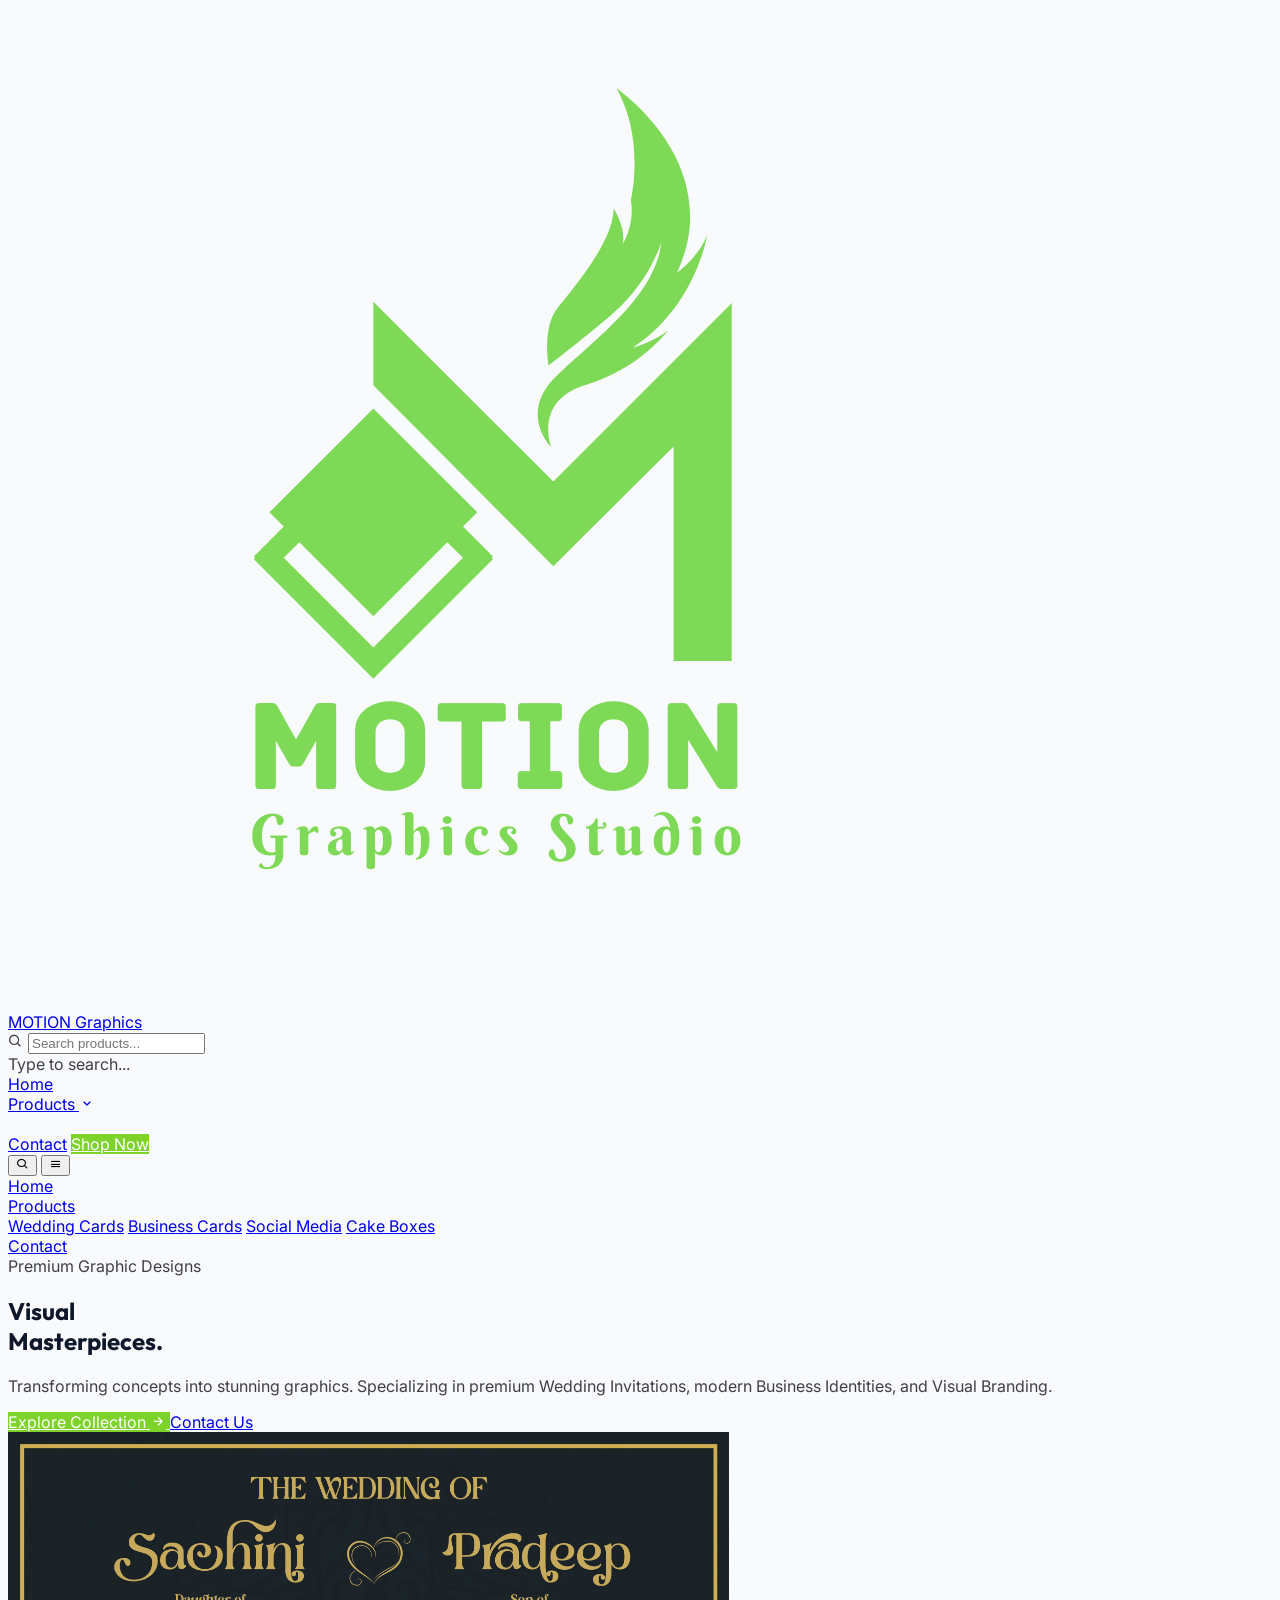
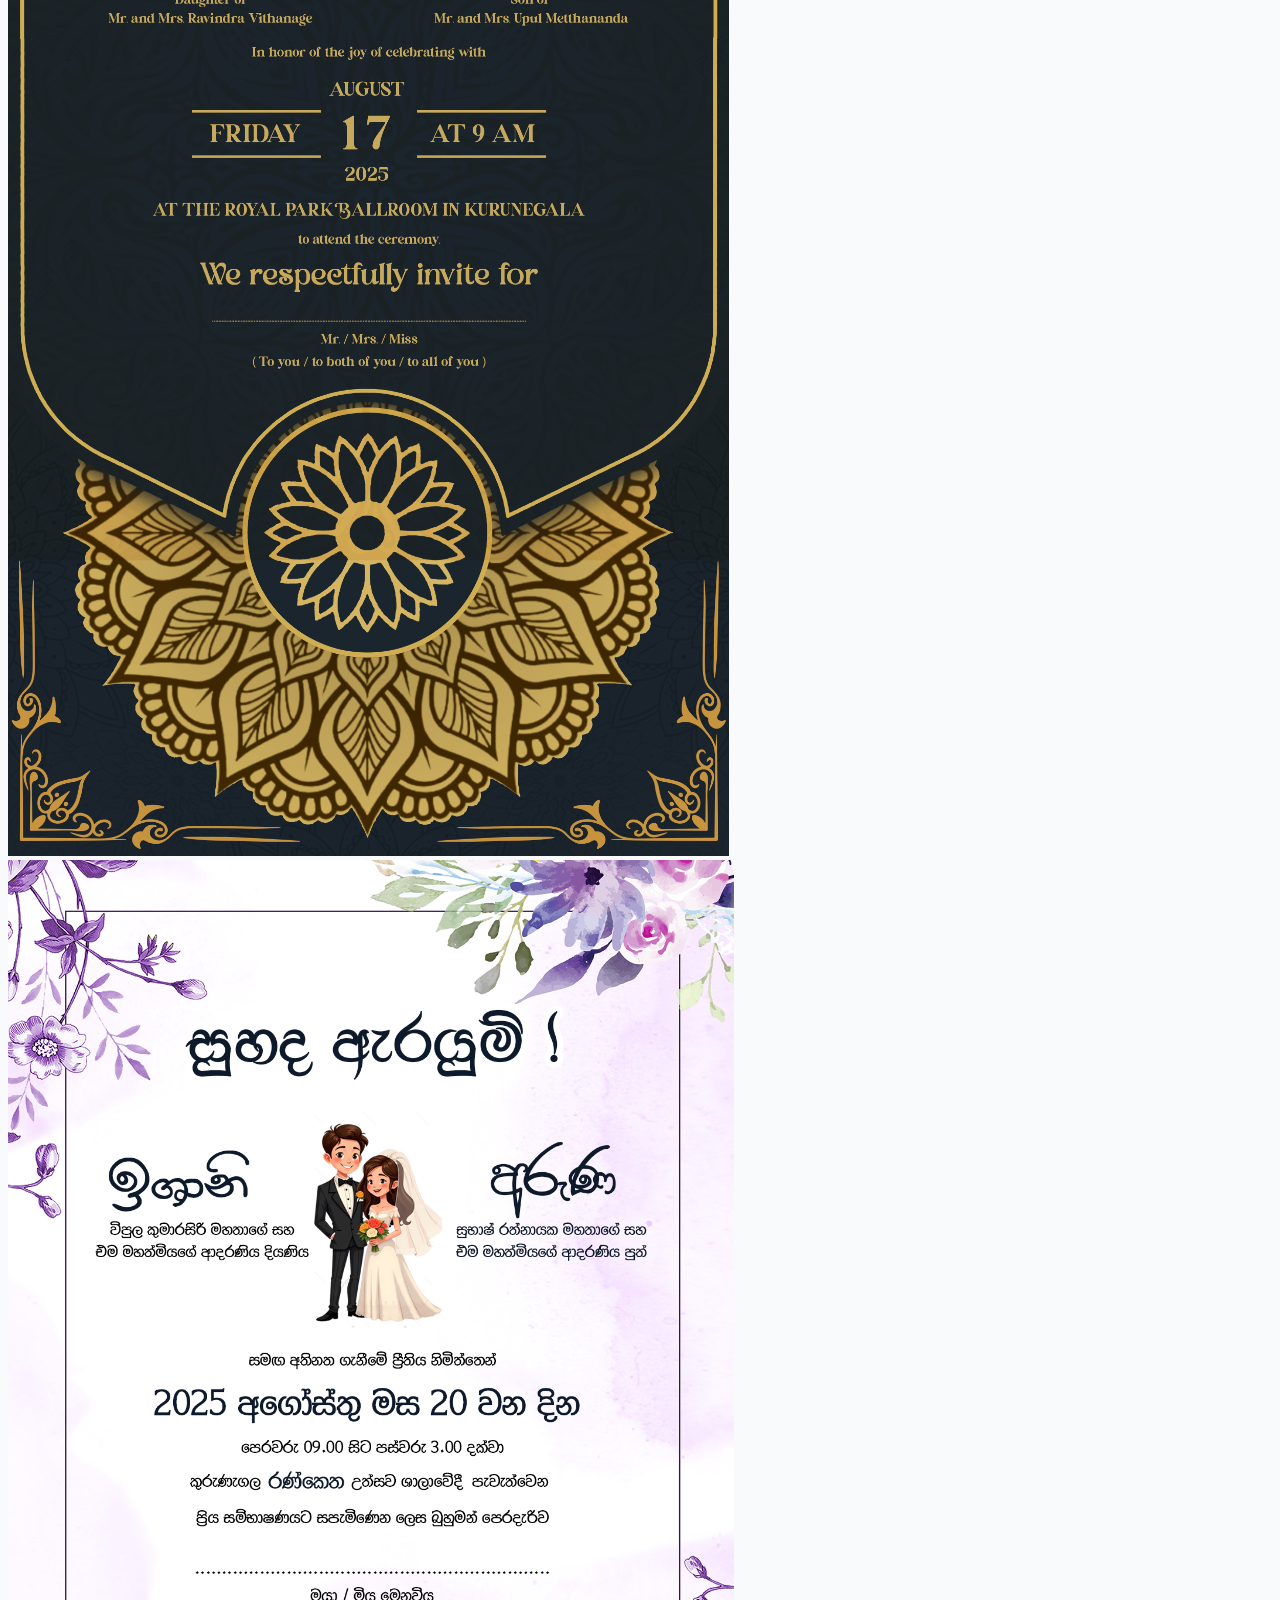
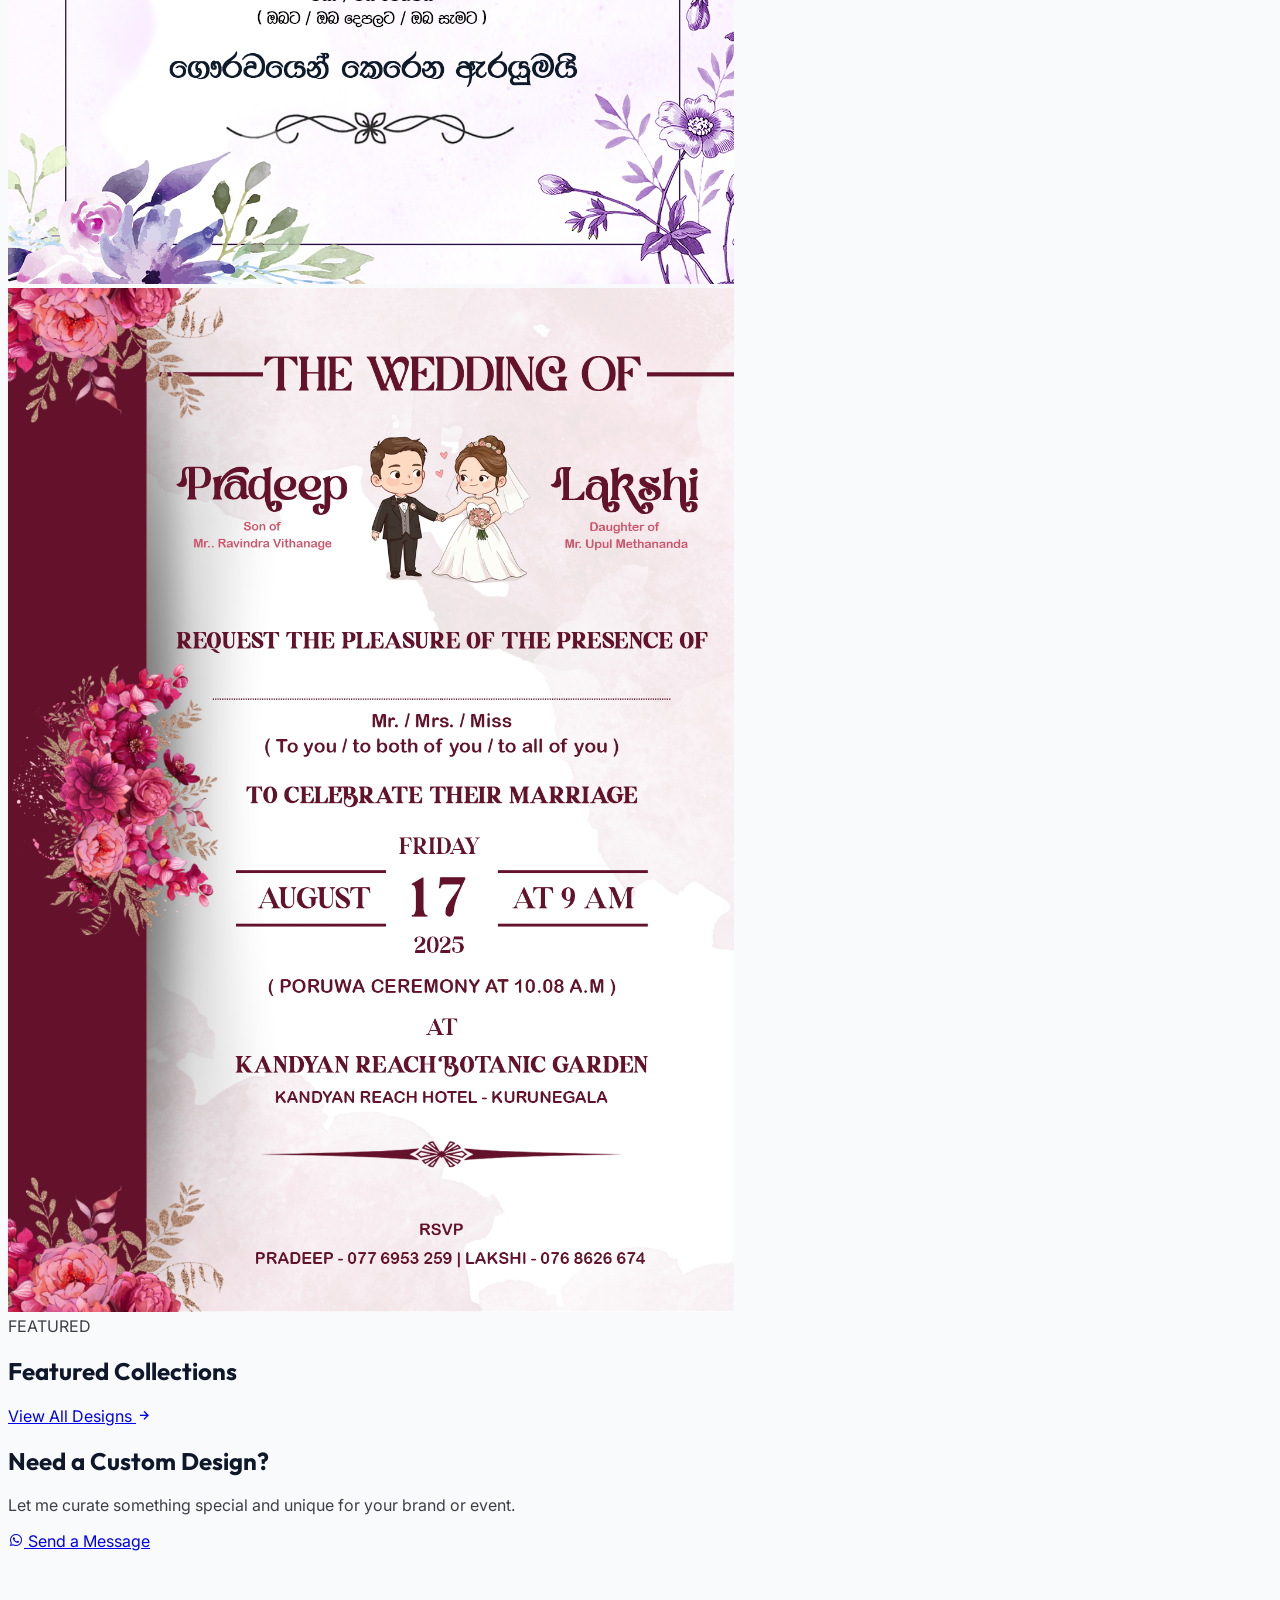
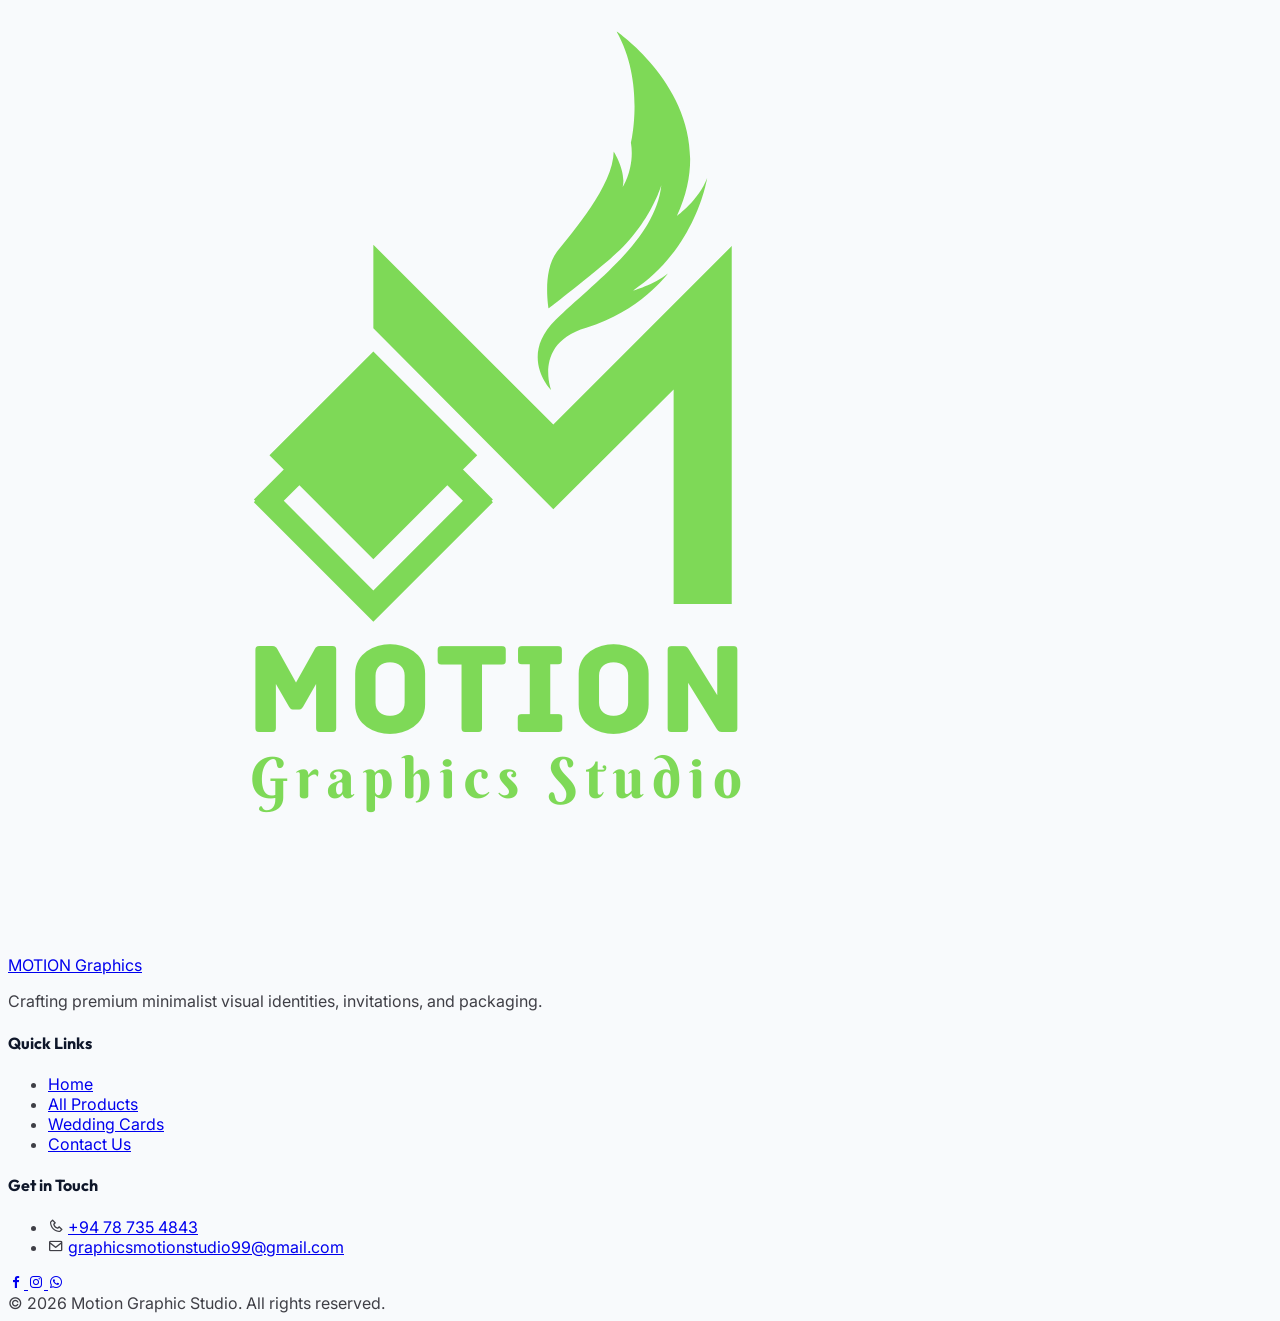
==== commit 2ba1a9e9: "Add files via upload" ====
--- a/index.html
+++ b/index.html
@@ -58,6 +58,29 @@
 
                 <!-- Desktop Menu -->
                 <div class="hidden md:flex space-x-10 items-center h-full">
+
+                    <!-- Inline Search Component -->
+                    <div class="search-container relative flex items-center group/search mr-0">
+                        <div
+                            class="flex items-center bg-slate-100/80 rounded-full px-4 py-2 border border-slate-200 focus-within:border-brand-accent focus-within:bg-white focus-within:ring-2 focus-within:ring-brand-accent/30 transition-all w-48 lg:w-64">
+                            <i class='bx bx-search text-slate-400 text-lg mr-2'></i>
+                            <input type="text" autocomplete="off" placeholder="Search products..."
+                                class="inline-search-input w-full bg-transparent border-none outline-none text-sm font-medium text-slate-700 placeholder:text-slate-400">
+                        </div>
+
+                        <!-- Search Dropdown -->
+                        <div
+                            class="inline-search-dropdown absolute top-full left-0 right-0 mt-3 bg-white rounded-xl shadow-[0_10px_40px_rgba(0,0,0,0.1)] border border-slate-100 hidden flex-col overflow-hidden w-[350px] lg:w-[400px] z-[80]">
+                            <div class="inline-search-results max-h-[60vh] overflow-y-auto custom-scrollbar p-2">
+                                <!-- Results injected here -->
+                            </div>
+                            <div
+                                class="search-result-count bg-slate-50 px-3 py-2 border-t border-slate-100 text-[10px] font-bold text-slate-400 uppercase tracking-wider text-center">
+                                Type to search...
+                            </div>
+                        </div>
+                    </div>
+
                     <a href="index.html"
                         class="text-brand-accent font-medium pb-1 border-b-2 border-brand-accent h-full flex items-center">Home</a>
 
@@ -86,6 +109,7 @@
 
                     <a href="contact.html"
                         class="text-slate-600 hover:text-brand-accent transition-colors font-medium">Contact</a>
+
                     <a href="products.html"
                         class="btn-primary px-6 py-2 rounded-full font-bold text-sm shadow-sm text-white border border-brand-accent hover:border-transparent">
                         Shop Now
@@ -93,7 +117,11 @@
                 </div>
 
                 <!-- Mobile Menu Button -->
-                <div class="md:hidden flex items-center">
+                <div class="md:hidden flex items-center gap-2">
+                    <button onclick="openSearchModal()"
+                        class="text-slate-800 focus:outline-none p-2 w-10 h-10 flex items-center justify-center rounded-full hover:bg-slate-50">
+                        <i class='bx bx-search text-2xl'></i>
+                    </button>
                     <button id="mobile-menu-btn" class="text-slate-800 focus:outline-none p-2">
                         <i class='bx bx-menu text-3xl'></i>
                     </button>
@@ -326,6 +354,7 @@
     <script src="https://www.gstatic.com/firebasejs/10.8.1/firebase-firestore-compat.js"></script>
     <script src="assets/js/firebase-config.js"></script>
     <script src="assets/js/fetch-products.js"></script>
+    <script src="assets/js/search.js"></script>
     <script src="assets/js/main.js"></script>
 
 </body>
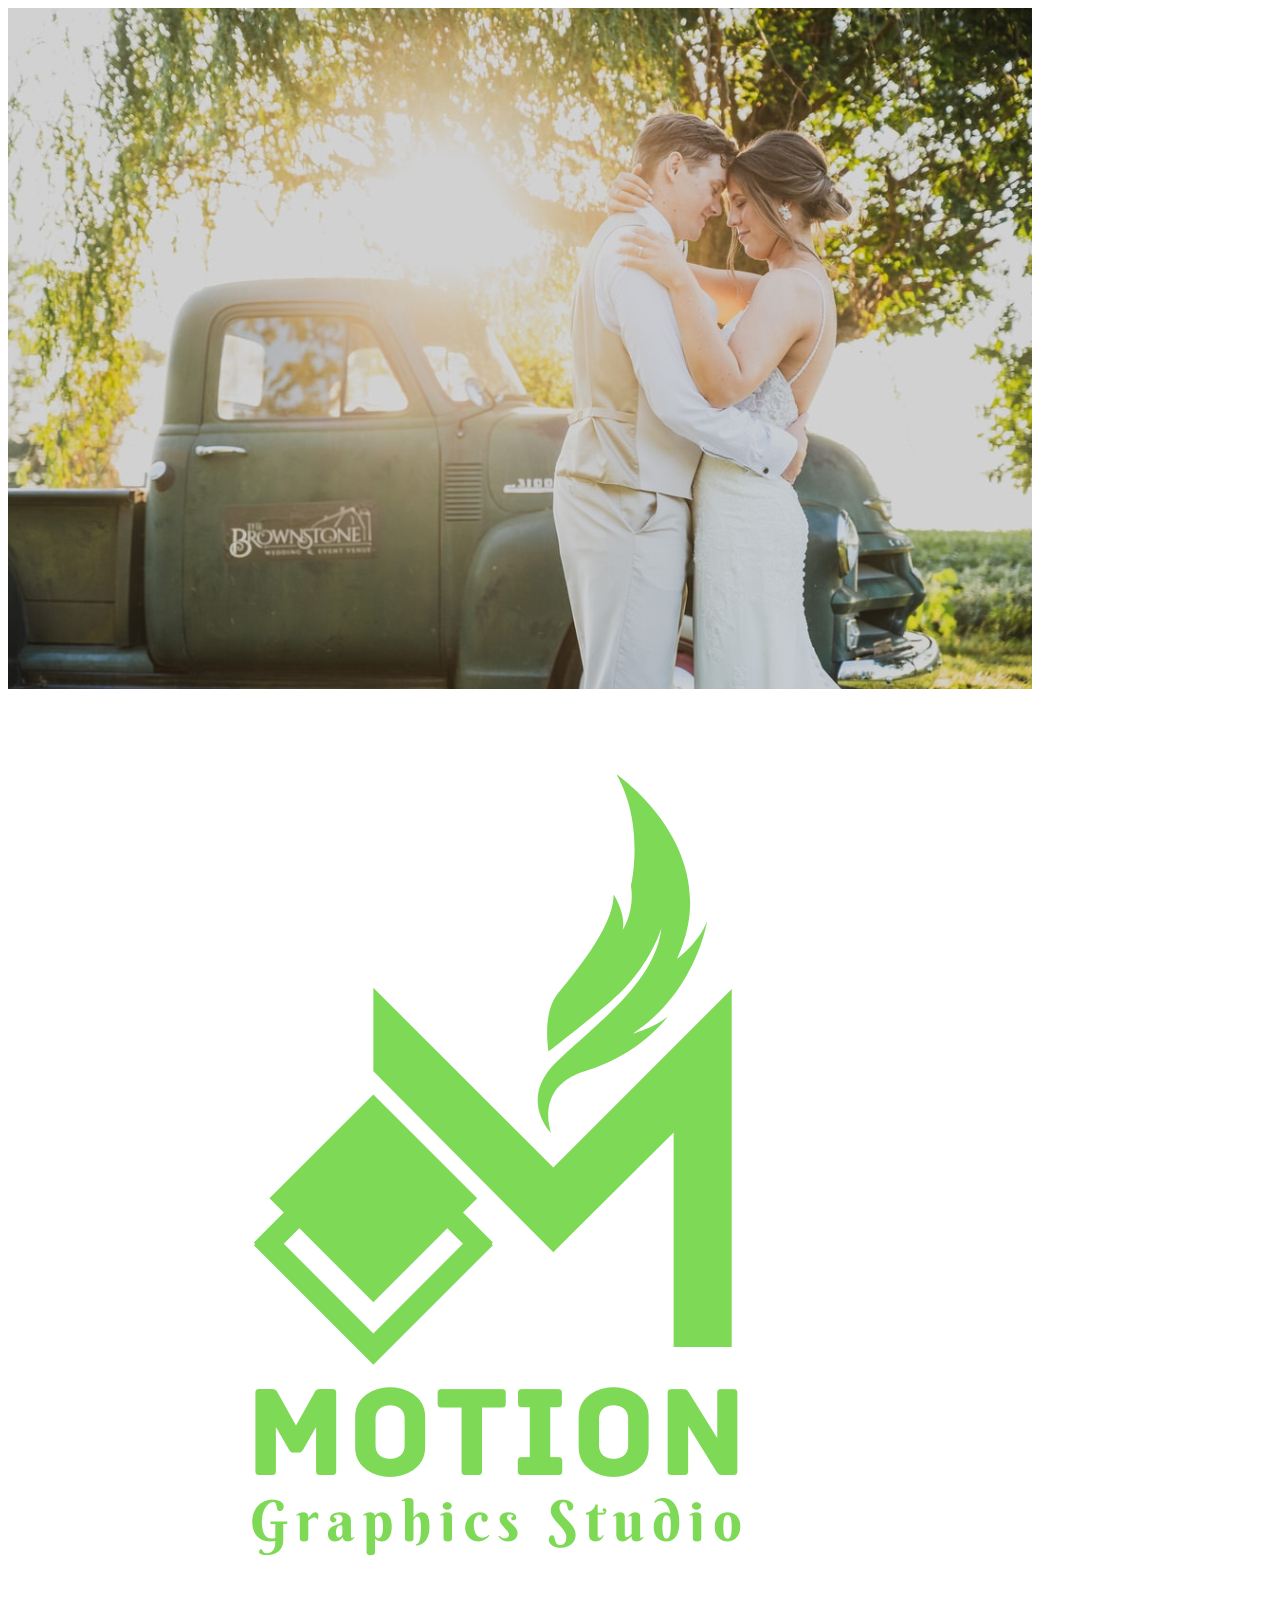
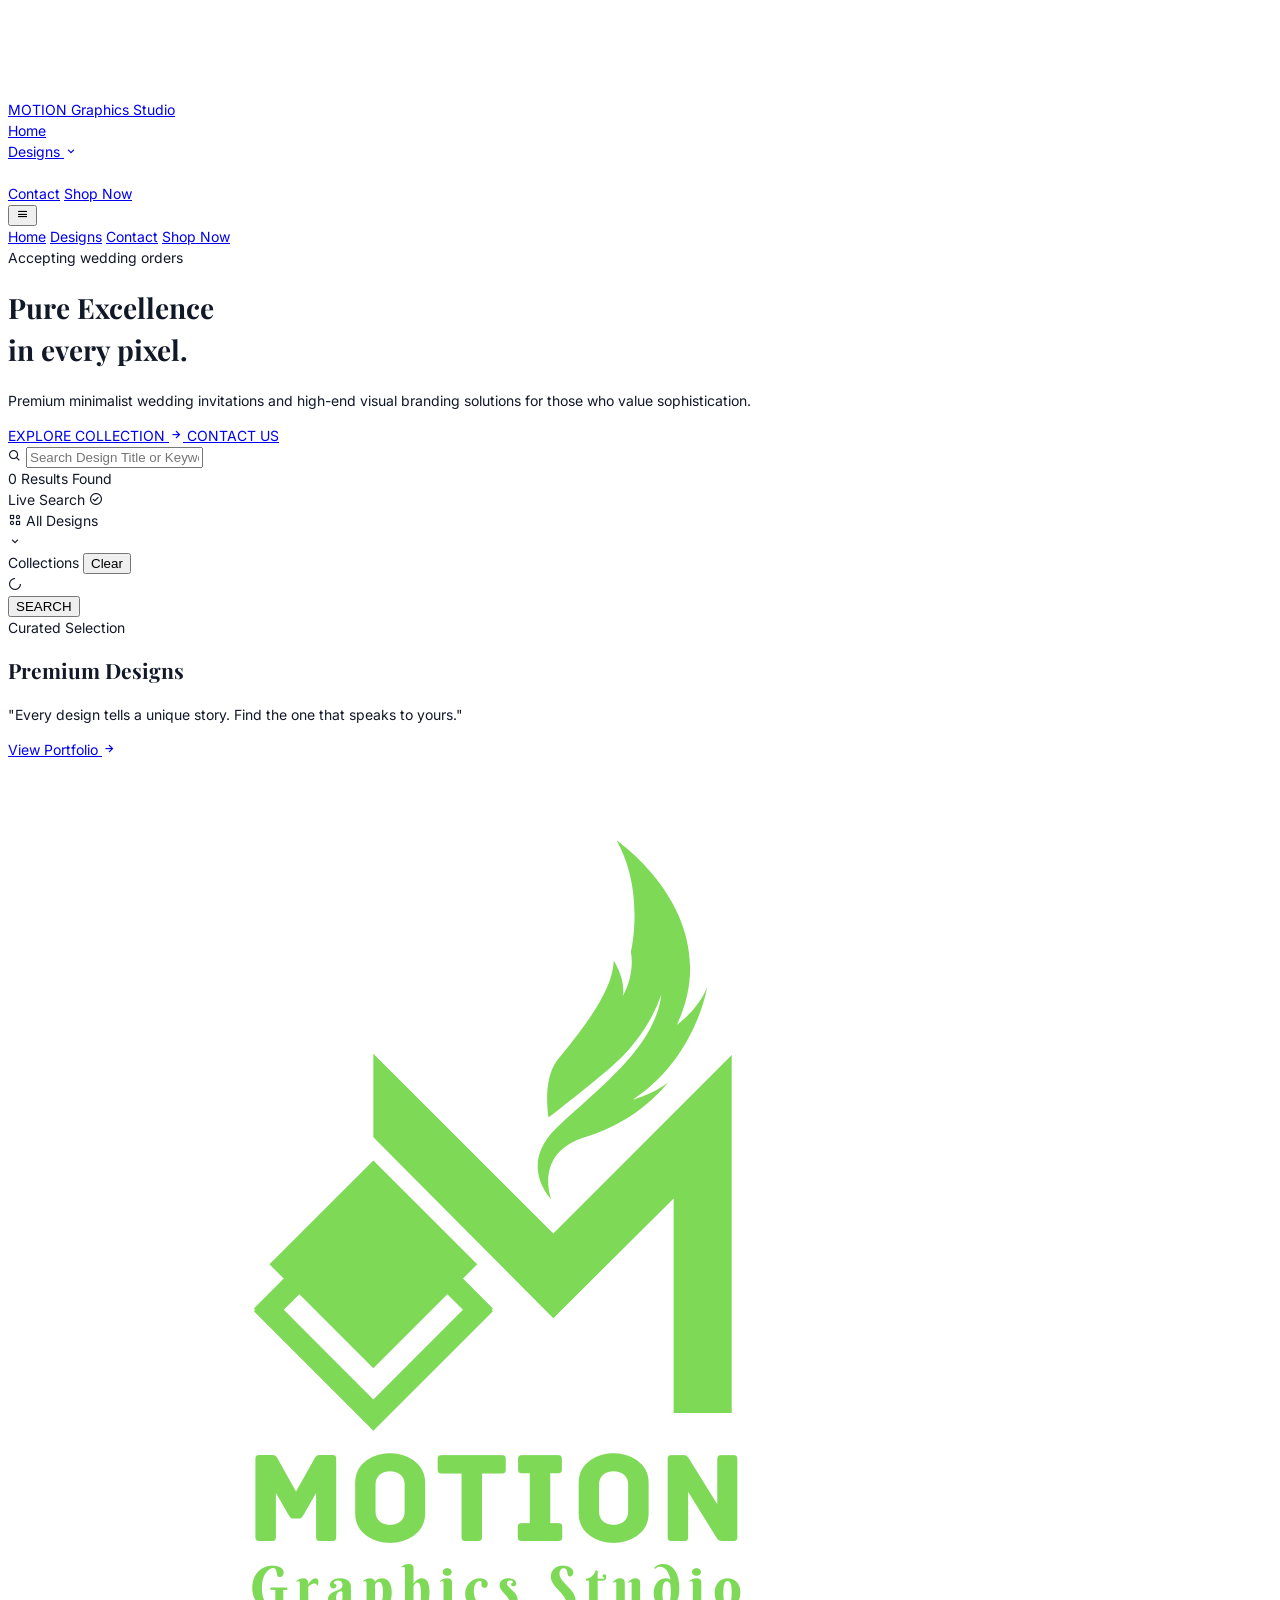
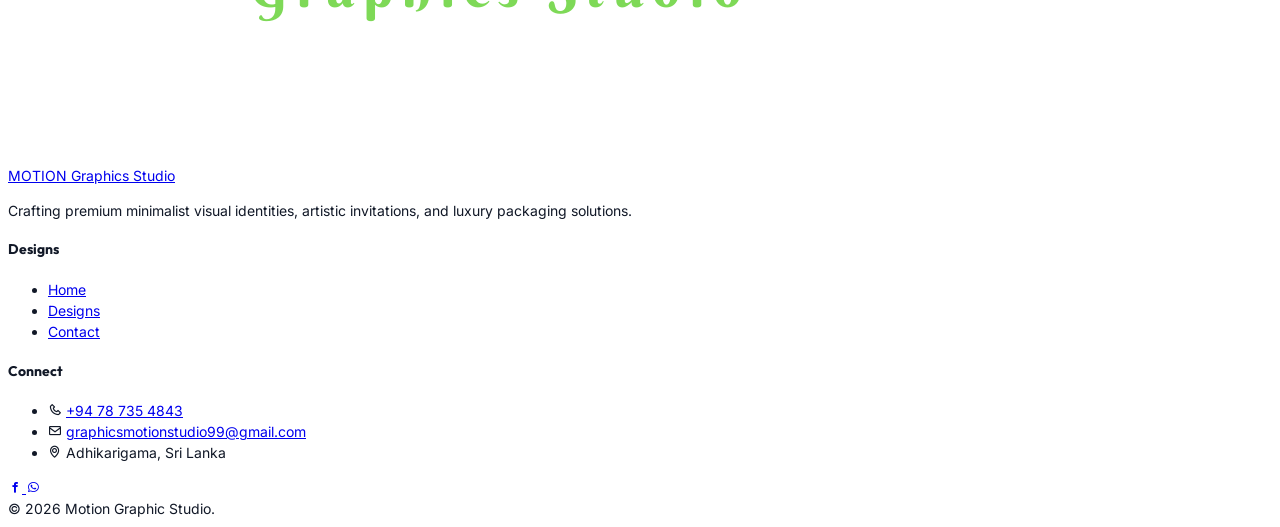
==== commit 5e994018: "Add files via upload" ====
--- a/index.html
+++ b/index.html
@@ -1,4 +1,4 @@
-<!DOCTYPE html>
+﻿<!DOCTYPE html>
 <html lang="en">
 
 <head>
@@ -12,6 +12,11 @@
 
     <!-- Boxicons for modern icons -->
     <link href='https://unpkg.com/boxicons@2.1.4/css/boxicons.min.css' rel='stylesheet'>
+
+    <!-- Performance Optimization -->
+    <link rel="dns-prefetch" href="https://www.gstatic.com">
+    <link rel="dns-prefetch" href="https://unpkg.com">
+    <link rel="dns-prefetch" href="https://cdn.tailwindcss.com">
 
     <!-- Custom CSS -->
     <link rel="stylesheet" href="assets/css/style.css">
@@ -23,7 +28,7 @@
                 extend: {
                     colors: {
                         brand: {
-                            accent: '#7dd329',
+                            accent: '#10b981',
                             dark: '#0f172a',
                         }
                     }
@@ -33,319 +38,336 @@
     </script>
 </head>
 
-<body
-    class="bg-gradient-to-br from-blue-50/50 via-slate-50 to-indigo-100/40 flex flex-col min-h-screen relative overflow-x-hidden">
-    <!-- Soft Background Overlay -->
-    <div class="fixed inset-0 bg-soft-gradient -z-10 w-full h-full pointer-events-none"></div>
-
-    <!-- Navigation -->
-    <nav id="main-nav"
-        class="fixed w-full top-0 z-50 transition-all duration-300 bg-transparent py-4 text-slate-900 border-b border-transparent">
-        <div class="max-w-7xl mx-auto px-4 sm:px-6 lg:px-8">
-            <div class="flex justify-between items-center h-16">
-                <!-- Logo -->
-                <div class="flex-shrink-0 flex items-center">
-                    <a href="index.html" class="flex items-center gap-3">
-                        <img src="assets/img/logo.png" alt="Motion Graphics Studio" class="h-12 object-contain">
-                        <div class="flex flex-col">
-                            <span
-                                class="font-['Playfair_Display'] font-black italic text-[22px] leading-none tracking-wide text-slate-900">MOTION</span>
-                            <span
-                                class="font-sans text-[10px] text-brand-accent font-bold tracking-[0.3em] uppercase mt-[4px]">Graphics</span>
-                        </div>
-                    </a>
-                </div>
-
-                <!-- Desktop Menu -->
-                <div class="hidden md:flex space-x-10 items-center h-full">
-
-                    <!-- Inline Search Component -->
-                    <div class="search-container relative flex items-center group/search mr-0">
-                        <div
-                            class="flex items-center bg-slate-100/80 rounded-full px-4 py-2 border border-slate-200 focus-within:border-brand-accent focus-within:bg-white focus-within:ring-2 focus-within:ring-brand-accent/30 transition-all w-48 lg:w-64">
-                            <i class='bx bx-search text-slate-400 text-lg mr-2'></i>
-                            <input type="text" autocomplete="off" placeholder="Search products..."
-                                class="inline-search-input w-full bg-transparent border-none outline-none text-sm font-medium text-slate-700 placeholder:text-slate-400">
-                        </div>
-
-                        <!-- Search Dropdown -->
-                        <div
-                            class="inline-search-dropdown absolute top-full left-0 right-0 mt-3 bg-white rounded-xl shadow-[0_10px_40px_rgba(0,0,0,0.1)] border border-slate-100 hidden flex-col overflow-hidden w-[350px] lg:w-[400px] z-[80]">
-                            <div class="inline-search-results max-h-[60vh] overflow-y-auto custom-scrollbar p-2">
-                                <!-- Results injected here -->
+<body class="bg-white flex flex-col min-h-screen relative overflow-x-hidden font-sans">
+
+    <!-- Hero / Top Section -->
+    <div class="relative bg-white w-full min-h-[90vh] flex flex-col pt-20 pb-24">
+        <!-- Background Image Overlay - Mist Style -->
+        <div class="absolute inset-0 z-0 overflow-hidden pointer-events-none">
+            <img src="assets/img/hero-new.jpg" alt="Hero Background"
+                class="absolute inset-0 w-full h-full object-cover">
+            <!-- Glassy White Fade from bottom and left -->
+            <div class="absolute inset-0 bg-gradient-to-r from-white/95 via-white/40 to-transparent"></div>
+            <div class="absolute inset-0 bg-gradient-to-t from-white via-white/10 to-transparent"></div>
+        </div>
+
+        <!-- Navigation -->
+        <nav id="main-nav"
+            class="fixed w-full top-0 z-50 transition-all duration-300 bg-transparent py-4 text-slate-900 border-transparent">
+            <div class="max-w-7xl mx-auto px-6 sm:px-12 lg:px-20">
+                <div class="flex justify-between items-center h-14">
+                    <!-- Logo -->
+                    <div class="flex-shrink-0 flex items-center">
+                        <a href="index.html" class="flex items-center gap-3 group relative z-[60]">
+                            <img src="assets/img/logo.png" alt="Logo"
+                                class="h-10 md:h-20 w-auto transition-transform group-hover:scale-105 drop-shadow-md">
+                            <div class="flex flex-col">
+                                <span
+                                    class="font-['Playfair_Display'] italic font-black text-[18px] md:text-[28px] text-slate-900 leading-none tracking-tighter">MOTION</span>
+                                <span
+                                    class="text-[8px] md:text-[10px] font-bold text-slate-400 tracking-[0.4em] uppercase leading-none mt-1">Graphics
+                                    Studio</span>
                             </div>
+                        </a>
+                    </div>
+
+                    <!-- Desktop Menu -->
+                    <div class="hidden lg:flex space-x-10 items-center h-full z-10">
+                        <a href="index.html"
+                            class="text-emerald-500 font-black text-[11px] tracking-[0.2em] uppercase relative py-1">
+                            Home
+                            <span class="absolute bottom-0 left-0 w-full h-[1.5px] bg-emerald-500 rounded-full"></span>
+                        </a>
+
+                        <!-- Designs Dropdown -->
+                        <div class="nav-item group relative h-full flex items-center cursor-pointer">
+                            <a href="products.html"
+                                class="text-slate-900 font-black text-[11px] tracking-[0.2em] hover:text-emerald-500 transition-all flex items-center gap-1 uppercase">
+                                Designs <i class='bx bx-chevron-down text-base opacity-50'></i>
+                            </a>
                             <div
-                                class="search-result-count bg-slate-50 px-3 py-2 border-t border-slate-100 text-[10px] font-bold text-slate-400 uppercase tracking-wider text-center">
-                                Type to search...
+                                class="dropdown-menu absolute top-full mt-0 left-0 w-64 bg-white rounded-2xl shadow-2xl border border-slate-50 flex flex-col p-3 z-[60] backdrop-blur-xl">
+                                <!-- Dynamically loaded from fetch-products.js -->
+                                <div class="px-4 py-8 text-center">
+                                    <i class='bx bx-loader-alt bx-spin text-emerald-200 text-xl'></i>
+                                </div>
                             </div>
                         </div>
-                    </div>
-
+
+                        <a href="contact.html"
+                            class="text-slate-900 font-black text-[11px] tracking-[0.2em] hover:text-emerald-500 transition-all uppercase">Contact</a>
+
+                        <a href="products.html"
+                            class="bg-transparent text-slate-900 border border-slate-900 hover:bg-slate-900 hover:text-white font-black py-2.5 px-8 rounded-full transition-all text-[10px] uppercase tracking-[0.15em]">
+                            Shop Now
+                        </a>
+                    </div>
+
+                    <!-- Mobile Menu Button -->
+                    <div class="lg:hidden flex items-center gap-2 z-10">
+                        <button id="mobile-menu-btn" class="text-slate-900 focus:outline-none p-2">
+                            <i class='bx bx-menu text-2xl'></i>
+                        </button>
+                    </div>
+                </div>
+            </div>
+
+            <!-- Mobile Menu Panel -->
+            <div id="mobile-menu"
+                class="hidden bg-white border-b border-slate-100 absolute w-full left-0 z-40 shadow-lg mt-0 transform origin-top transition-transform duration-300">
+                <div class="px-6 py-8 space-y-6 text-center">
                     <a href="index.html"
-                        class="text-brand-accent font-medium pb-1 border-b-2 border-brand-accent h-full flex items-center">Home</a>
-
-                    <!-- Dropdown Nav -->
-                    <div class="nav-item group relative h-full flex items-center cursor-pointer">
-                        <a href="products.html"
-                            class="text-slate-600 hover:text-brand-accent transition-colors flex items-center gap-1 font-medium">
-                            Products <i class='bx bx-chevron-down text-lg'></i>
-                        </a>
-                        <div
-                            class="dropdown-menu absolute top-full mt-0 left-0 w-56 bg-white rounded-xl shadow-xl border border-slate-100 flex flex-col p-2 z-[60]">
-                            <a href="products.html?filter=wedding"
-                                class="px-4 py-2.5 text-sm text-slate-600 hover:bg-slate-50 hover:text-brand-accent rounded-lg transition-colors font-medium">Wedding
-                                Cards</a>
-                            <a href="products.html?filter=business"
-                                class="px-4 py-2.5 text-sm text-slate-600 hover:bg-slate-50 hover:text-brand-accent rounded-lg transition-colors font-medium">Business
-                                Cards</a>
-                            <a href="products.html?filter=social"
-                                class="px-4 py-2.5 text-sm text-slate-600 hover:bg-slate-50 hover:text-brand-accent rounded-lg transition-colors font-medium">Social
-                                Media</a>
-                            <a href="products.html?filter=packaging"
-                                class="px-4 py-2.5 text-sm text-slate-600 hover:bg-slate-50 hover:text-brand-accent rounded-lg transition-colors font-medium">Packaging
-                                & Boxes</a>
+                        class="block text-emerald-500 font-black text-sm uppercase tracking-widest">Home</a>
+                    <a href="products.html"
+                        class="block text-slate-900 hover:text-emerald-500 text-sm font-black uppercase tracking-widest">Designs</a>
+                    <a href="contact.html"
+                        class="block text-slate-900 hover:text-emerald-500 text-sm font-black uppercase tracking-widest">Contact</a>
+                    <a href="products.html"
+                        class="inline-block bg-slate-900 text-white font-black py-2.5 px-10 rounded-full text-xs uppercase tracking-widest">Shop
+                        Now</a>
+                </div>
+            </div>
+        </nav>
+
+        <!-- Hero Content -->
+        <div
+            class="relative z-10 flex-grow flex items-center max-w-7xl mx-auto w-full px-6 sm:px-12 lg:px-20 mt-10 md:mt-16">
+            <div class="max-w-3xl">
+                <!-- Badge -->
+                <div
+                    class="inline-flex items-center gap-2 bg-white/60 backdrop-blur-sm border border-emerald-100 px-3 py-1 rounded-full mb-6 animate-fade-in shadow-sm">
+                    <span class="relative flex h-2 w-2">
+                        <span
+                            class="animate-ping absolute inline-flex h-full w-full rounded-full bg-emerald-400 opacity-75"></span>
+                        <span class="relative inline-flex rounded-full h-2 w-2 bg-emerald-500"></span>
+                    </span>
+                    <span class="text-[9px] font-black text-slate-500 uppercase tracking-[0.2em] leading-none">Accepting
+                        wedding orders</span>
+                </div>
+
+                <h1 id="dynamic-hero-title"
+                    class="text-4xl md:text-6xl lg:text-7xl font-black text-slate-900 leading-[1.05] mb-6 tracking-tight font-elite">
+                    Pure <span class="text-emerald-500 italic">Excellence</span> <br>
+                    <span class="text-slate-400 font-normal">in every pixel.</span>
+                </h1>
+                <p id="dynamic-hero-subtitle"
+                    class="text-sm md:text-base text-slate-500 mb-10 max-w-xl font-medium leading-relaxed italic">
+                    Premium minimalist wedding invitations and high-end visual branding solutions for those who value
+                    sophistication.
+                </p>
+
+                <!-- Dual Actions Row -->
+                <div class="flex flex-wrap items-center gap-3">
+                    <a href="products.html"
+                        class="bg-slate-900 text-white font-bold py-2.5 px-6 rounded-full hover:bg-black transition-all shadow-xl hover:-translate-y-0.5 flex items-center gap-2 group text-[11px] tracking-widest">
+                        EXPLORE COLLECTION <i
+                            class='bx bx-right-arrow-alt text-lg group-hover:translate-x-1 transition-transform'></i>
+                    </a>
+                    <a href="contact.html"
+                        class="bg-white/80 backdrop-blur text-slate-800 font-bold py-2.5 px-6 rounded-full border border-slate-100 shadow-sm hover:shadow-md transition-all hover:-translate-y-0.5 text-[11px] tracking-widest">
+                        CONTACT US
+                    </a>
+                </div>
+            </div>
+        </div>
+    </div>
+
+    <!-- Floating Search / Filter Bar -->
+    <div class="relative z-30 max-w-5xl mx-auto px-6 sm:px-12 w-full -mt-10 mb-16 pointer-events-auto">
+        <div
+            class="bg-white rounded-3xl shadow-[0_15px_40px_rgba(0,0,0,0.04)] p-2.5 md:p-3 flex flex-col md:flex-row items-center gap-3 border border-slate-50">
+
+            <!-- Real-time Search Container -->
+            <div class="relative flex-grow w-full search-container">
+                <div
+                    class="flex items-center bg-slate-50/50 rounded-2xl px-4 py-3 transition-all focus-within:bg-white focus-within:shadow-sm border border-transparent focus-within:border-emerald-100">
+                    <i class='bx bx-search text-slate-300 text-lg mr-3'></i>
+                    <input type="text" placeholder="Search Design Title or Keywords"
+                        class="w-full bg-transparent outline-none text-slate-700 placeholder:text-slate-300 font-semibold text-sm inline-search-input">
+                </div>
+
+                <!-- Suggestions Dropdown -->
+                <div
+                    class="inline-search-dropdown hidden absolute top-full left-0 w-full bg-white mt-2 rounded-2xl shadow-2xl border border-slate-100 z-[100] flex-col overflow-hidden animate-fade-in shadow-emerald-900/5">
+                    <div class="flex justify-between items-center px-4 py-2 bg-slate-50/50 border-b border-slate-50">
+                        <span
+                            class="text-[9px] font-black text-slate-400 uppercase tracking-[0.2em] search-result-count">0
+                            Results Found</span>
+                        <div class="flex items-center gap-1 text-emerald-500">
+                            <span class="text-[9px] font-black uppercase tracking-widest">Live Search</span>
+                            <i class='bx bx-check-circle text-xs'></i>
                         </div>
                     </div>
-
-                    <a href="contact.html"
-                        class="text-slate-600 hover:text-brand-accent transition-colors font-medium">Contact</a>
-
-                    <a href="products.html"
-                        class="btn-primary px-6 py-2 rounded-full font-bold text-sm shadow-sm text-white border border-brand-accent hover:border-transparent">
-                        Shop Now
-                    </a>
-                </div>
-
-                <!-- Mobile Menu Button -->
-                <div class="md:hidden flex items-center gap-2">
-                    <button onclick="openSearchModal()"
-                        class="text-slate-800 focus:outline-none p-2 w-10 h-10 flex items-center justify-center rounded-full hover:bg-slate-50">
-                        <i class='bx bx-search text-2xl'></i>
-                    </button>
-                    <button id="mobile-menu-btn" class="text-slate-800 focus:outline-none p-2">
-                        <i class='bx bx-menu text-3xl'></i>
-                    </button>
-                </div>
-            </div>
-        </div>
-
-        <!-- Mobile Menu Panel -->
-        <div id="mobile-menu"
-            class="hidden md:hidden bg-white border-b border-slate-100 absolute w-full left-0 z-40 shadow-lg mt-2">
-            <div class="px-4 py-6 space-y-4 text-center">
-                <a href="index.html" class="block text-brand-accent font-medium text-lg">Home</a>
-                <div class="text-center">
-                    <a href="products.html"
-                        class="block text-slate-600 hover:text-brand-accent text-lg transition-colors mb-2 font-medium">Products</a>
-                    <div class="flex flex-col bg-slate-50 py-2 rounded-lg border border-slate-100">
-                        <a href="products.html?filter=wedding"
-                            class="py-2 text-slate-500 hover:text-brand-accent text-sm">Wedding Cards</a>
-                        <a href="products.html?filter=business"
-                            class="py-2 text-slate-500 hover:text-brand-accent text-sm">Business Cards</a>
-                        <a href="products.html?filter=social"
-                            class="py-2 text-slate-500 hover:text-brand-accent text-sm">Social Media</a>
-                        <a href="products.html?filter=packaging"
-                            class="py-2 text-slate-500 hover:text-brand-accent text-sm">Cake Boxes</a>
-                    </div>
-                </div>
-                <a href="contact.html"
-                    class="block text-slate-600 hover:text-brand-accent text-lg transition-colors font-medium">Contact</a>
-            </div>
-        </div>
-    </nav>
-
-    <!-- Hero Section -->
-    <section class="pt-32 pb-24 relative overflow-hidden flex-grow">
-        <div class="max-w-7xl mx-auto px-4 sm:px-6 lg:px-8">
-            <div class="grid lg:grid-cols-2 gap-16 items-center">
-                <!-- Text Content -->
-                <div class="text-center lg:text-left z-10 pt-10">
-                    <div
-                        class="inline-flex items-center gap-2 px-4 py-2 rounded-full bg-white border border-slate-200 text-sm font-medium text-slate-600 mb-8 shadow-sm">
-                        <span class="w-2 h-2 rounded-full bg-brand-accent animate-pulse"></span>
-                        Premium Graphic Designs
-                    </div>
-                    <h1
-                        class="font-['Playfair_Display'] text-5xl md:text-6xl lg:text-7xl font-black italic tracking-tight mb-6 leading-tight text-slate-900">
-                        Visual <br>
-                        <span
-                            class="text-brand-accent not-italic font-sans font-black tracking-normal">Masterpieces.</span>
-                    </h1>
-                    <p class="text-lg text-slate-500 mb-10 max-w-lg mx-auto lg:mx-0 leading-relaxed font-medium">
-                        Transforming concepts into stunning graphics. Specializing in premium Wedding Invitations,
-                        modern Business Identities, and Visual Branding.
-                    </p>
-                    <div class="flex flex-col sm:flex-row gap-4 justify-center lg:justify-start">
-                        <a href="products.html"
-                            class="btn-primary px-8 py-4 rounded-full font-bold flex items-center justify-center gap-2 shadow-lg z-20">
-                            Explore Collection <i class='bx bx-right-arrow-alt text-xl'></i>
-                        </a>
-                        <a href="contact.html"
-                            class="px-8 py-4 rounded-full bg-white border border-slate-200 text-slate-700 font-bold hover:bg-slate-50 transition-all flex items-center justify-center gap-2 text-sm shadow-sm z-20">
-                            Contact Us
-                        </a>
-                    </div>
-                </div>
-
-                <!-- Hero Image Layout (Sleek Red-Forward Floating Style) -->
-                <div
-                    class="relative w-full aspect-square md:aspect-video lg:aspect-square flex items-center justify-center z-0 perspective-1000">
-
-                    <!-- Floating Image Background 1 -->
-                    <div
-                        class="absolute left-0 bottom-10 w-2/5 md:w-[45%] z-10 transition-transform duration-700 hover:-translate-x-4 hover:scale-105 group/hero shadow-xl rounded-2xl transform object-contain rotate-[-5deg]">
-                        <img src="assets/img/hero-3.png" alt="Gold Element"
-                            class="w-full h-auto object-contain rounded-2xl opacity-90 border-4 border-white">
-                    </div>
-
-                    <!-- Floating Image Background 2 -->
-                    <div
-                        class="absolute right-0 top-10 w-[45%] z-20 transition-transform duration-700 hover:translate-x-4 hover:scale-105 group/hero shadow-2xl rounded-2xl transform object-contain rotate-[5deg]">
-                        <img src="assets/img/hero-2.png" alt="Hero Add 2"
-                            class="w-full h-auto object-contain rounded-2xl opacity-95 border-4 border-white">
-                    </div>
-
-                    <!-- Floating OVERLAY (The Red Card) -->
-                    <div
-                        class="absolute right-[15%] bottom-[15%] w-[60%] sm:w-[50%] md:w-[55%] z-30 transition-transform duration-700 hover:-translate-y-6 hover:scale-110 group/hero shadow-2xl rounded-3xl transform object-contain">
-                        <img src="assets/img/hero-1.png" alt="Hero Invite 1"
-                            class="w-full h-auto object-contain drop-shadow-[0_30px_50px_rgba(0,0,0,0.3)] rounded-3xl border border-white">
-                        <div
-                            class="absolute -top-4 -right-4 bg-brand-accent text-white font-black text-xs px-3 py-1 rounded-full shadow-lg transform rotate-12">
-                            FEATURED</div>
-                    </div>
-
-                </div>
-            </div>
-        </div>
-    </section>
+                    <div class="inline-search-results max-h-[350px] overflow-y-auto p-2 no-scrollbar space-y-2"></div>
+                </div>
+            </div>
+
+            <!-- Checkbox Collection Dropdown -->
+            <div
+                class="relative w-full md:w-[200px] group/coll border-t md:border-t-0 md:border-l border-slate-100 md:pl-3">
+                <div
+                    class="flex items-center justify-between px-3 py-3 cursor-pointer hover:bg-slate-50 rounded-xl transition-colors">
+                    <div class="flex items-center gap-2">
+                        <i class='bx bx-category-alt text-emerald-500 text-lg'></i>
+                        <span class="text-slate-600 font-bold text-[12px] truncate uppercase tracking-widest"
+                            id="selected-collections-label">All Designs</span>
+                    </div>
+                    <i class='bx bx-chevron-down text-slate-300 transition-transform group-hover/coll:rotate-180'></i>
+                </div>
+
+                <!-- Dropdown with Checkboxes -->
+                <div
+                    class="absolute top-full mt-2 left-0 w-full md:w-60 bg-white rounded-2xl shadow-2xl border border-slate-100 p-3 z-[90] opacity-0 invisible group-hover/coll:opacity-100 group-hover/coll:visible transition-all duration-200 shadow-emerald-900/5">
+                    <div class="flex justify-between items-center mb-2 px-1">
+                        <span class="text-[9px] font-black text-slate-400 uppercase tracking-widest">Collections</span>
+                        <button id="clear-filters"
+                            class="text-[9px] font-black text-emerald-500 uppercase">Clear</button>
+                    </div>
+                    <div class="space-y-0.5 max-h-[300px] overflow-y-auto no-scrollbar" id="category-checkboxes">
+                        <!-- Dynamically loaded from fetch-products.js -->
+                        <div class="flex justify-center py-4">
+                            <i class='bx bx-loader-alt bx-spin text-emerald-100 text-xl'></i>
+                        </div>
+                    </div>
+                </div>
+            </div>
+
+            <button
+                onclick="window.location.href='products.html?q=' + document.querySelector('.inline-search-input').value"
+                class="w-full md:w-auto bg-slate-900 hover:bg-black text-white font-black py-3 px-8 rounded-2xl transition-all shadow-lg text-[11px] uppercase tracking-widest flex items-center justify-center">
+                SEARCH
+            </button>
+        </div>
+    </div>
+
+    <!-- Main Content Container -->
+    <div id="dynamic-index-categories" class="w-full"></div>
 
     <!-- Featured Products container -->
-    <section class="py-24 bg-white/70 backdrop-blur-md border-t border-slate-100 relative z-10">
-        <div class="max-w-7xl mx-auto px-4 sm:px-6 lg:px-8 pt-8">
+    <section class="py-24 bg-white relative z-10 overflow-hidden">
+        <!-- Soft Artistic Blurs -->
+        <div
+            class="absolute top-0 right-0 w-96 h-96 bg-emerald-50 rounded-full blur-[120px] translate-x-1/3 -translate-y-1/3">
+        </div>
+        <div class="absolute bottom-1/4 left-0 w-80 h-80 bg-slate-50 rounded-full blur-[100px] -translate-x-1/4">
+        </div>
+
+        <div class="max-w-7xl mx-auto px-6 sm:px-12 lg:px-20 pt-8 relative z-10">
             <div class="text-center mb-16">
-                <h2
-                    class="text-3xl md:text-5xl font-black mb-4 font-['Playfair_Display'] italic text-slate-900 tracking-wide">
-                    Featured Collections</h2>
-                <div class="w-16 h-1 bg-brand-accent mx-auto mb-6 rounded-full"></div>
-            </div>
-
-            <div id="dynamic-index-categories" class="w-full"></div>
+                <span
+                    class="text-[10px] font-bold text-emerald-500 uppercase tracking-[0.4em] mb-4 block animate-fade-in">Curated
+                    Selection</span>
+                <h2 class="text-3xl md:text-5xl font-black mb-6 font-elite italic text-slate-800 tracking-tight">
+                    Premium <span class="text-emerald-500">Designs</span></h2>
+                <div class="w-10 h-0.5 bg-emerald-500/20 mx-auto mb-8"></div>
+                <p class="text-slate-400 max-w-md mx-auto text-[13px] font-medium leading-relaxed italic">
+                    "Every design tells a unique story. Find the one that speaks to yours."
+                </p>
+            </div>
 
             <div class="mt-16 text-center">
                 <a href="products.html"
-                    class="inline-flex items-center gap-2 px-8 py-4 border-2 border-slate-900 text-slate-900 rounded-full font-bold hover:bg-slate-900 hover:text-white transition-all shadow-sm">
-                    View All Designs <i class='bx bx-right-arrow-alt text-xl'></i>
+                    class="inline-flex items-center gap-2 px-6 py-2 border border-slate-200 text-slate-500 rounded-full font-bold text-xs hover:bg-slate-50 transition-all uppercase tracking-widest">
+                    View Portfolio <i class='bx bx-right-arrow-alt text-base'></i>
                 </a>
             </div>
         </div>
     </section>
 
-
-    <!-- Simple CTA -->
-    <section class="py-20 bg-slate-50 border-t border-slate-100">
-        <div class="max-w-4xl mx-auto px-4 text-center">
-            <h2 class="font-['Playfair_Display'] text-3xl md:text-5xl font-bold mb-6 italic text-slate-900">Need a
-                Custom Design?</h2>
-            <p class="text-slate-500 mb-8 max-w-xl mx-auto text-lg">Let me curate something special and unique for your
-                brand or event.</p>
-            <a href="https://wa.me/94787354843" target="_blank"
-                class="inline-flex items-center gap-2 px-8 py-4 bg-[#25D366] text-white rounded-full font-bold hover:bg-[#128C7E] transition-all shadow-lg shadow-[#25D366]/20">
-                <i class='bx bxl-whatsapp text-2xl'></i> Send a Message
-            </a>
-        </div>
-    </section>
-
-    <!-- Comprehensive Dark Footer -->
-    <footer class="bg-slate-950 border-t border-slate-900 pt-16 pb-8 relative z-10">
-        <div class="max-w-7xl mx-auto px-4 sm:px-6 lg:px-8">
+    <!-- Dark Blue Glassmorphism Footer -->
+    <footer class="bg-[#0f172a]/95 backdrop-blur-xl border-t border-white/5 pt-16 pb-8 relative z-10">
+        <div class="max-w-7xl mx-auto px-6 sm:px-12 lg:px-20 relative">
             <div class="grid grid-cols-1 md:grid-cols-3 gap-12 mb-12">
                 <!-- Brand Info -->
                 <div class="flex flex-col items-center md:items-start text-center md:text-left">
-                    <a href="index.html" class="flex items-center gap-3 mb-4 group">
-                        <img src="assets/img/logo.png" alt="Logo"
-                            class="h-12 object-contain brightness-0 invert opacity-80 group-hover:opacity-100 transition-all">
+                    <a href="index.html"
+                        class="flex items-center gap-4 mb-4 group opacity-85 hover:opacity-100 transition-opacity">
+                        <img src="assets/img/logo.png" alt="Logo" class="h-12 brightness-0 invert opacity-70"
+                            loading="lazy">
                         <div class="flex flex-col text-left">
                             <span
-                                class="font-['Playfair_Display'] font-black italic text-[20px] text-white leading-none tracking-wide">MOTION</span>
+                                class="font-['Playfair_Display'] italic font-black text-[30px] text-slate-400 leading-none tracking-tight uppercase">MOTION</span>
                             <span
-                                class="font-sans text-[10px] text-brand-accent font-bold tracking-[0.2em] uppercase mt-[4px]">Graphics</span>
+                                class="text-[10px] text-slate-500 font-bold tracking-[0.4em] uppercase leading-none mt-1">Graphics
+                                Studio</span>
                         </div>
                     </a>
-                    <p class="text-slate-400 text-sm leading-relaxed max-w-xs">
-                        Crafting premium minimalist visual identities, invitations, and packaging.
+                    <p class="text-slate-400 text-xs leading-relaxed max-w-xs font-medium">
+                        Crafting premium minimalist visual identities, artistic invitations, and luxury packaging
+                        solutions.
                     </p>
                 </div>
 
                 <!-- Quick Links -->
                 <div class="flex flex-col items-center md:items-start">
-                    <h4 class="font-bold text-white mb-6 font-heading tracking-wide">Quick Links</h4>
+                    <h4 class="font-bold text-white mb-6 text-[12px] uppercase tracking-widest">Designs</h4>
                     <ul class="space-y-3 text-center md:text-left">
                         <li><a href="index.html"
-                                class="text-slate-400 hover:text-brand-accent font-medium text-sm transition-colors">Home</a>
+                                class="text-slate-400 hover:text-emerald-400 font-bold text-[11px] uppercase tracking-widest transition-colors">Home</a>
                         </li>
                         <li><a href="products.html"
-                                class="text-slate-400 hover:text-brand-accent font-medium text-sm transition-colors">All
-                                Products</a></li>
-                        <li><a href="products.html?filter=wedding"
-                                class="text-slate-400 hover:text-brand-accent font-medium text-sm transition-colors">Wedding
-                                Cards</a></li>
+                                class="text-slate-400 hover:text-emerald-400 font-bold text-[11px] uppercase tracking-widest transition-colors">Designs</a>
+                        </li>
                         <li><a href="contact.html"
-                                class="text-slate-400 hover:text-brand-accent font-medium text-sm transition-colors">Contact
-                                Us</a></li>
+                                class="text-slate-400 hover:text-emerald-400 font-bold text-[11px] uppercase tracking-widest transition-colors">Contact</a>
+                        </li>
                     </ul>
                 </div>
 
                 <!-- Contact Info & Socials -->
                 <div class="flex flex-col items-center md:items-start">
-                    <h4 class="font-bold text-white mb-6 font-heading tracking-wide">Get in Touch</h4>
+                    <h4 class="font-bold text-white mb-6 text-[12px] uppercase tracking-widest">Connect</h4>
                     <ul class="space-y-3 mb-6 text-center md:text-left w-full">
-                        <li class="flex items-center justify-center md:justify-start gap-3 text-sm text-slate-400">
-                            <i class='bx bx-phone text-brand-accent text-lg'></i>
-                            <a href="https://wa.me/94787354843" class="hover:text-brand-accent transition-colors">+94 78
-                                735 4843</a>
-                        </li>
-                        <li class="flex items-center justify-center md:justify-start gap-3 text-sm text-slate-400">
-                            <i class='bx bx-envelope text-brand-accent text-lg'></i>
+                        <li
+                            class="flex items-center justify-center md:justify-start gap-3 text-[11px] text-slate-400 font-bold uppercase tracking-widest">
+                            <i class='bx bx-phone text-emerald-400 text-sm'></i>
+                            <a href="tel:+94787354843" class="hover:text-emerald-400 transition-colors">+94 78 735
+                                4843</a>
+                        </li>
+                        <li
+                            class="flex items-center justify-center md:justify-start gap-3 text-[11px] text-slate-400 font-bold lowercase tracking-normal">
+                            <i class='bx bx-envelope text-emerald-400 text-sm'></i>
                             <a href="mailto:graphicsmotionstudio99@gmail.com"
-                                class="hover:text-brand-accent transition-colors">graphicsmotionstudio99@gmail.com</a>
+                                class="hover:text-emerald-400 transition-colors">graphicsmotionstudio99@gmail.com</a>
+                        </li>
+                        <li
+                            class="flex items-center justify-center md:justify-start gap-3 text-[11px] text-slate-400 font-bold uppercase tracking-widest">
+                            <i class='bx bx-map text-emerald-400 text-sm'></i>
+                            <span>Adhikarigama, Sri Lanka</span>
                         </li>
                     </ul>
 
                     <div class="flex space-x-3">
                         <a href="https://www.facebook.com/motiongraphicc" target="_blank"
-                            class="w-10 h-10 rounded-full border border-slate-800 bg-slate-900 flex items-center justify-center text-slate-400 hover:text-white hover:bg-brand-accent hover:border-brand-accent transition-all shadow-sm">
+                            class="w-10 h-10 rounded-full border border-white/5 bg-white/5 flex items-center justify-center text-slate-400 hover:text-white hover:bg-emerald-500 hover:border-emerald-500 transition-all">
                             <i class='bx bxl-facebook text-lg'></i>
                         </a>
-                        <a href="#"
-                            class="w-10 h-10 rounded-full border border-slate-800 bg-slate-900 flex items-center justify-center text-slate-400 hover:text-white hover:bg-brand-accent hover:border-brand-accent transition-all shadow-sm">
-                            <i class='bx bxl-instagram text-lg'></i>
-                        </a>
                         <a href="https://wa.me/94787354843" target="_blank"
-                            class="w-10 h-10 rounded-full border border-slate-800 bg-slate-900 flex items-center justify-center text-slate-400 hover:text-white hover:bg-[#25D366] hover:border-[#25D366] transition-all shadow-sm">
+                            class="w-10 h-10 rounded-full border border-white/5 bg-white/5 flex items-center justify-center text-slate-400 hover:text-white hover:bg-emerald-500 hover:border-emerald-500 transition-all">
                             <i class='bx bxl-whatsapp text-lg'></i>
                         </a>
                     </div>
                 </div>
             </div>
 
-            <div class="text-center text-sm text-slate-500 border-t border-slate-800 pt-8 mt-4 font-medium">
-                &copy; <span id="year"></span> Motion Graphic Studio. All rights reserved.
+            <div
+                class="text-center text-[10px] text-slate-500 border-t border-white/5 pt-8 mt-4 font-bold uppercase tracking-[0.2em]">
+                &copy; <span id="year"></span> Motion Graphic Studio.
             </div>
         </div>
     </footer>
 
     <!-- Design Lightbox Image Modal -->
     <div id="image-lightbox" style="display: none;"
-        class="modal-backdrop fixed inset-0 z-[100] items-center justify-center bg-slate-900/95 p-4 transition-opacity">
+        class="modal-backdrop fixed inset-0 z-[100] items-center justify-center bg-white/95 p-4 transition-opacity">
         <button id="lightbox-close"
-            class="absolute top-6 right-6 w-12 h-12 flex items-center justify-center rounded-full bg-white/10 text-white hover:bg-brand-accent transition-colors z-[101]">
-            <i class='bx bx-x text-3xl'></i>
+            class="absolute top-6 right-6 w-10 h-10 flex items-center justify-center rounded-full bg-slate-50 text-slate-400 hover:bg-emerald-500 hover:text-white transition-all z-[101]">
+            <i class='bx bx-x text-2xl'></i>
         </button>
         <div
             class="modal-content relative max-w-5xl max-h-[90vh] w-full flex items-center justify-center pointer-events-none">
             <img id="lightbox-img" src="" alt="Enlarged Design"
-                class="max-w-full max-h-[90vh] object-contain rounded-xl shadow-2xl pointer-events-auto border border-white/10 p-2">
+                class="max-w-full max-h-[90vh] object-contain rounded-xl shadow-2xl pointer-events-auto border border-white p-1">
         </div>
     </div>
 
--- a/assets/css/style.css
+++ b/assets/css/style.css
@@ -1,5 +1,21 @@
-/* Minimalist with a touch of elegance */
-@import url('https://fonts.googleapis.com/css2?family=Inter:wght@300;400;500;600&family=Outfit:wght@400;600;700;900&family=Playfair+Display:ital,wght@0,400;0,600;0,700;0,900;1,400;1,700;1,900&display=swap');
+﻿@import url('https://fonts.googleapis.com/css2?family=Inter:wght@300;400;500;600&family=Outfit:wght@400;600;700;900&family=Playfair+Display:ital,wght@0,400;0,600;0,700;0,900;1,400;1,700;1,900&display=swap');
+
+/* Performance Optimization */
+section {
+  content-visibility: auto;
+  contain-intrinsic-size: 1px 500px;
+}
+
+
+:root {
+  --brand-accent: #10b981;
+  --brand-accent-hover: #059669;
+  --brand-dark: #0f172a;
+  --brand-navy: #1e293b;
+  --bg-light: #f9fafb;
+  --text-main: #111827;
+  --text-muted: #6b7280;
+}
 
 html {
   scroll-behavior: smooth;
@@ -7,12 +23,14 @@
 
 body {
   font-family: 'Inter', sans-serif;
-  color: #3f3f46;
+  font-size: 14px;
+  /* Reduced base font size */
+  color: var(--text-main);
   /* Page Transition Base */
   opacity: 0;
   transition: opacity 0.5s ease-in-out;
-  background-color: #f8fafc;
-  /* Slate 50 */
+  background-color: #ffffff;
+  line-height: 1.5;
 }
 
 body.loaded {
@@ -26,48 +44,121 @@
 h5,
 h6 {
   font-family: 'Outfit', sans-serif;
-  color: #0f172a;
+  color: var(--text-main);
 }
 
 /* Minimalist scrollbar */
 ::-webkit-scrollbar {
   width: 6px;
+  width: 6px;
+  height: 6px;
 }
 
 ::-webkit-scrollbar-track {
-  background: #f1f5f9;
+  background: transparent;
 }
 
 ::-webkit-scrollbar-thumb {
+  background: #e2e8f0;
+  border-radius: 10px;
+}
+
+:hover::-webkit-scrollbar-thumb {
   background: #cbd5e1;
-  border-radius: 4px;
-}
-
-::-webkit-scrollbar-thumb:hover {
-  background: #94a3b8;
 }
 
 /* Base Interactions */
 .btn-primary {
-  background-color: #7dd329;
+  background-color: var(--brand-accent);
+  color: white !important;
+  transition: all 0.3s cubic-bezier(0.4, 0, 0.2, 1);
+  padding: 10px 24px;
+  /* Reduced from py-4 px-8 style */
+  font-size: 13px;
+  font-weight: 600;
+  border-radius: 9999px;
+  display: inline-flex;
+  align-items: center;
+  justify-content: center;
+  gap: 8px;
+}
+
+.btn-primary:hover {
+  background-color: var(--brand-accent-hover);
+  transform: translateY(-1px);
+  box-shadow: 0 10px 20px -5px rgba(16, 185, 129, 0.2);
+}
+
+.btn-dark {
+  background-color: var(--brand-dark);
+  color: white !important;
+  transition: all 0.3s cubic-bezier(0.4, 0, 0.2, 1);
+  padding: 10px 24px;
+  font-size: 13px;
+  font-weight: 600;
+  border-radius: 9999px;
+  display: inline-flex;
+  align-items: center;
+  justify-content: center;
+  gap: 8px;
+}
+
+.btn-dark:hover {
+  background-color: #000000;
+  transform: translateY(-1px);
+  box-shadow: 0 10px 20px -5px rgba(15, 23, 42, 0.2);
+}
+
+/* Elite Typography */
+.font-elite {
+  font-family: 'Playfair Display', serif;
+}
+
+.text-green {
+  color: var(--brand-accent);
+}
+
+/* Checkbox Dropdown Styles */
+.checkbox-item {
+  display: flex;
+  align-items: center;
+  gap: 10px;
+  padding: 6px 12px;
+  cursor: pointer;
+  border-radius: 8px;
+  transition: background 0.2s;
+}
+
+.checkbox-item:hover {
+  background: #fdfdfd;
+}
+
+.checkbox-item input[type="checkbox"] {
+  width: 16px;
+  height: 16px;
+  cursor: pointer;
+  accent-color: var(--brand-accent);
+  border-radius: 4px;
+}
+
+.btn-secondary {
+  background-color: transparent;
   color: white;
-  transition: all 0.3s cubic-bezier(0.4, 0, 0.2, 1);
-}
-
-.btn-primary:hover {
-  background-color: #6bc020;
-  transform: translateY(-2px);
-  box-shadow: 0 10px 25px -5px rgba(125, 211, 41, 0.4);
+  border: 1px solid white;
+  transition: all 0.3s ease;
+}
+
+.btn-secondary:hover {
+  background-color: rgba(255, 255, 255, 0.1);
 }
 
 .card-hover {
-  transition: all 0.4s cubic-bezier(0.4, 0, 0.2, 1);
+  transition: all 0.3s ease;
 }
 
 .card-hover:hover {
-  transform: translateY(-6px);
-  box-shadow: 0 20px 25px -5px rgba(0, 0, 0, 0.05), 0 8px 10px -6px rgba(0, 0, 0, 0.01);
-  border-color: rgba(125, 211, 41, 0.3);
+  transform: translateY(-5px);
+  box-shadow: 0 20px 40px -10px rgba(0, 0, 0, 0.1);
 }
 
 /* Product image styling */
@@ -99,11 +190,11 @@
 
 /* Custom Soft Gradient Backgrounds */
 .bg-soft-gradient {
-  background: linear-gradient(135deg, #ffffff 0%, #f0fdf4 100%);
+  background: linear-gradient(135deg, #020617 0%, #0f172a 100%);
 }
 
 .bg-slate-gradient {
-  background: linear-gradient(135deg, #f8fafc 0%, #f1f5f9 100%);
+  background: linear-gradient(135deg, #0f172a 0%, #1e293b 100%);
 }
 
 /* Lightbox Modal */
@@ -142,7 +233,7 @@
 }
 
 .custom-scrollbar::-webkit-scrollbar-thumb {
-  background: #cbd5e1;
+  background: #334155;
   border-radius: 4px;
 }
 
@@ -154,35 +245,31 @@
 
 /* Home & Generics pill active */
 .filter-pill {
-  background-color: white;
-  color: #64748b;
-  /* slate-500 */
-  border-color: #e2e8f0;
-  /* slate-200 */
+  background-color: #1e293b;
+  color: #cbd5e1;
+  border-color: #334155;
 }
 
 .filter-pill.active {
-  background-color: #0f172a !important;
-  /* slate-900 */
-  color: white !important;
-  border-color: #0f172a !important;
+  background-color: #f8fafc !important;
+  color: #0f172a !important;
+  border-color: #f8fafc !important;
 }
 
 .filter-pill:hover:not(.active) {
-  background-color: #f8fafc;
-  color: #0f172a;
+  background-color: #334155;
+  color: #f8fafc;
 }
 
 /* Sidebar active */
 .filter-sidebar-item {
   background-color: transparent;
-  color: #475569;
-  /* slate-600 */
+  color: #94a3b8;
 }
 
 .filter-sidebar-item.active {
-  background-color: #0f172a !important;
-  color: white !important;
+  background-color: #f8fafc !important;
+  color: #0f172a !important;
 }
 
 .filter-sidebar-item.active i {
@@ -190,30 +277,100 @@
 }
 
 .filter-sidebar-item:hover:not(.active) {
-  background-color: #f8fafc;
-  color: #0f172a;
+  background-color: #1e293b;
+  color: #f8fafc;
 }
 
 /* Sub filters active */
 .sub-filter-pill {
+  background-color: #0f172a;
+  color: #94a3b8;
+  border-color: #334155;
+}
+
+.sub-filter-pill.active {
+  background-color: #3b82f6 !important;
+  color: white !important;
+  border-color: #3b82f6 !important;
+  font-weight: 700 !important;
+}
+
+/* Products Page New UI */
+.sidebar-cat-btn {
+  transition: all 0.3s cubic-bezier(0.4, 0, 0.2, 1);
+  display: flex;
+  width: 100%;
+  align-items: center;
+  justify-content: space-between;
+  padding: 0.75rem 1.25rem;
+  border-radius: 0.75rem;
+  color: #94a3b8;
+  font-weight: 700;
+}
+
+.sidebar-cat-btn:hover {
   background-color: #f8fafc;
-  /* slate-50 */
+  color: #1e293b;
+  transform: translateX(4px);
+}
+
+.sidebar-cat-btn.active-cat {
+  background-color: #0f172a;
+  color: #ffffff;
+  box-shadow: 0 20px 40px -10px rgba(0, 0, 0, 0.2);
+  transform: translateX(0);
+}
+
+.sidebar-cat-btn.active-cat i {
+  opacity: 1;
+}
+
+.filter-pill {
+  transition: all 0.3s ease;
+  padding: 0.625rem 1.5rem;
+  background-color: #ffffff;
+  border: 1px solid #f1f5f9;
+  border-radius: 9999px;
+  font-size: 11px;
+  font-weight: 900;
   color: #64748b;
-  /* slate-500 */
-  border-color: #e2e8f0;
-  /* slate-200 */
-}
-
-.sub-filter-pill.active {
-  background-color: #7dd329 !important;
-  /* brand-accent */
-  color: white !important;
-  border-color: #7dd329 !important;
-  font-weight: 700 !important;
-}
-
-.sub-filter-pill:hover:not(.active) {
-  background-color: white;
-  color: #0f172a;
-  border-color: #cbd5e1;
+  text-transform: uppercase;
+  letter-spacing: 0.1em;
+  box-shadow: 0 1px 2px rgba(0, 0, 0, 0.05);
+}
+
+.filter-pill:hover:not(.active) {
+  border-color: #10b981;
+  color: #10b981;
+}
+
+.filter-pill.active {
+  background-color: #10b981;
+  color: #ffffff;
+  border-color: #10b981;
+  box-shadow: 0 10px 20px -5px rgba(16, 185, 129, 0.3);
+}
+
+.view-toggle-btn.active {
+  box-shadow: 0 10px 15px -3px rgba(16, 185, 129, 0.2);
+}
+
+/* List View Fallback */
+.list-view .portfolio-item {
+  flex-direction: row !important;
+  height: 120px;
+}
+
+.list-view .portfolio-item .product-image-container {
+  width: 140px;
+  height: 100%;
+  aspect-ratio: auto;
+}
+
+.list-view .portfolio-item .p-4 {
+  padding-top: 0.5rem;
+  padding-bottom: 0.5rem;
+  padding-left: 1.5rem;
+  padding-right: 1.5rem;
+  justify-content: center;
 }
